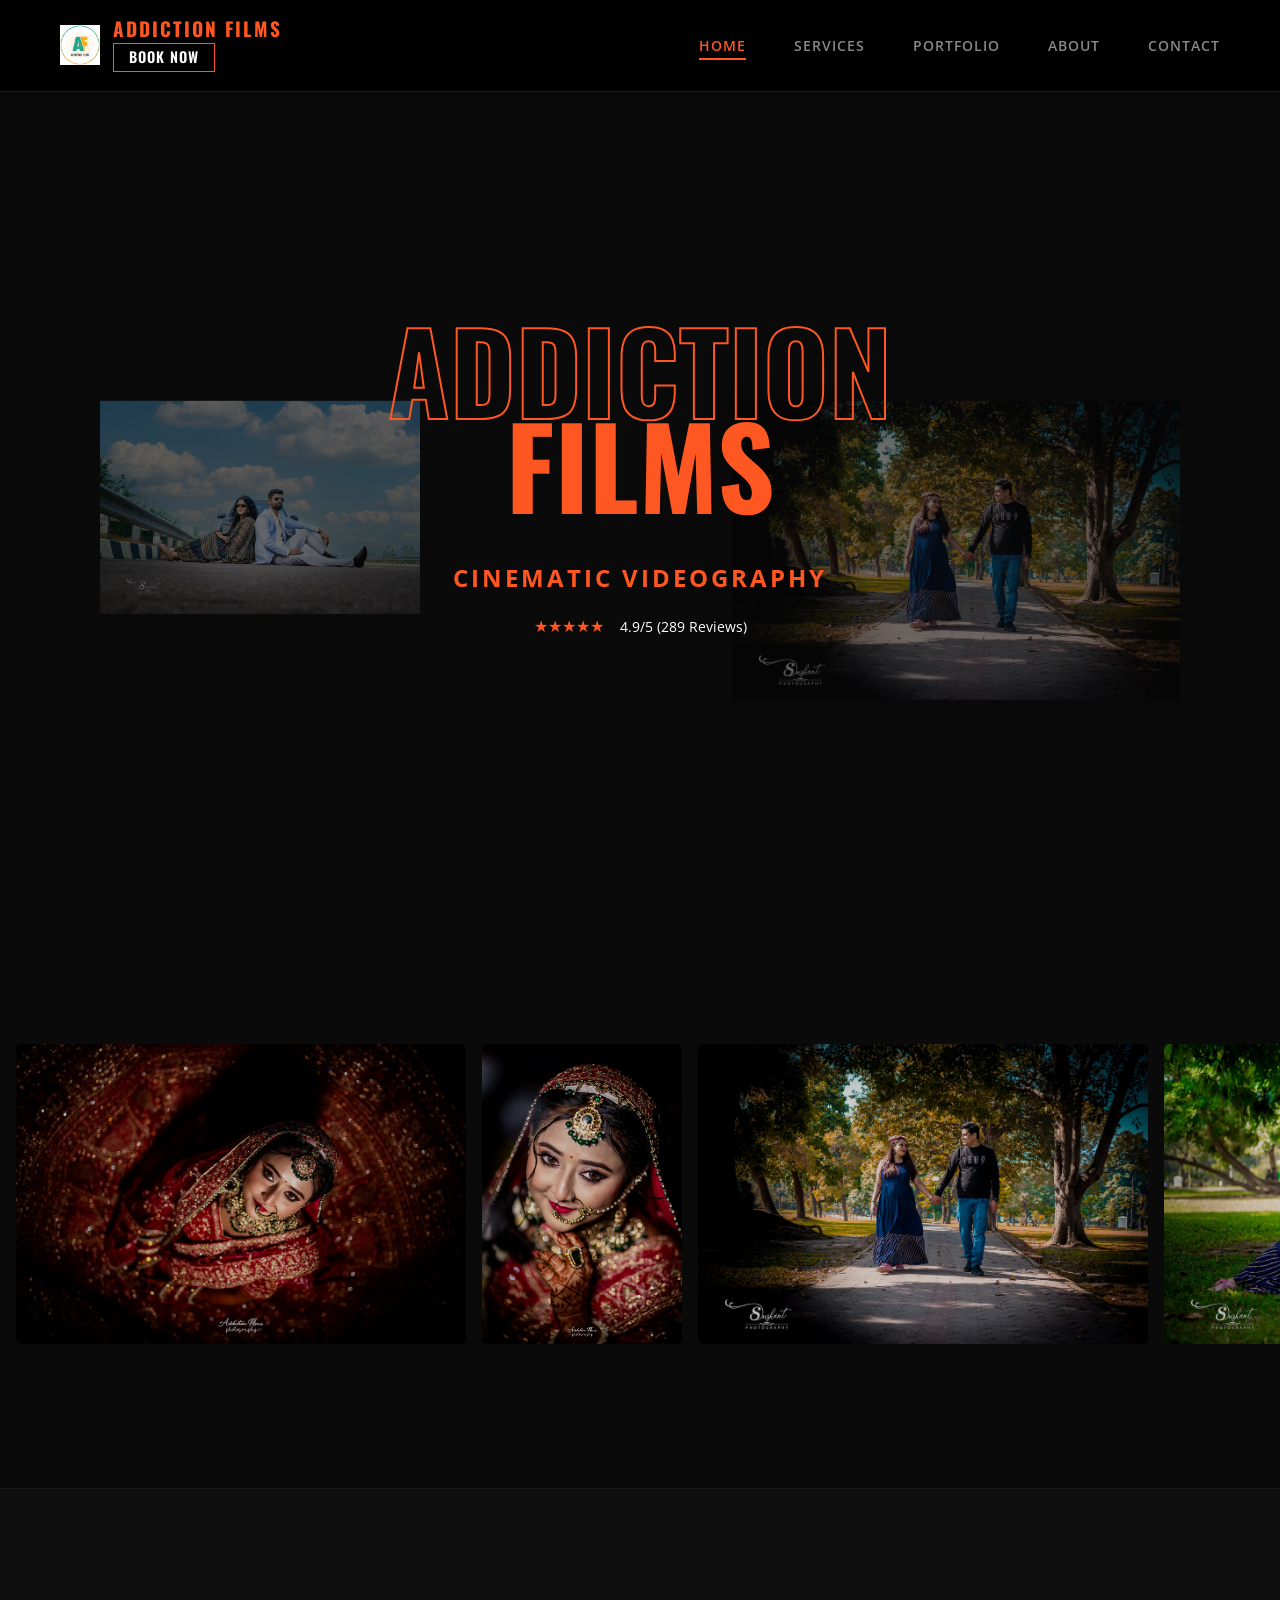
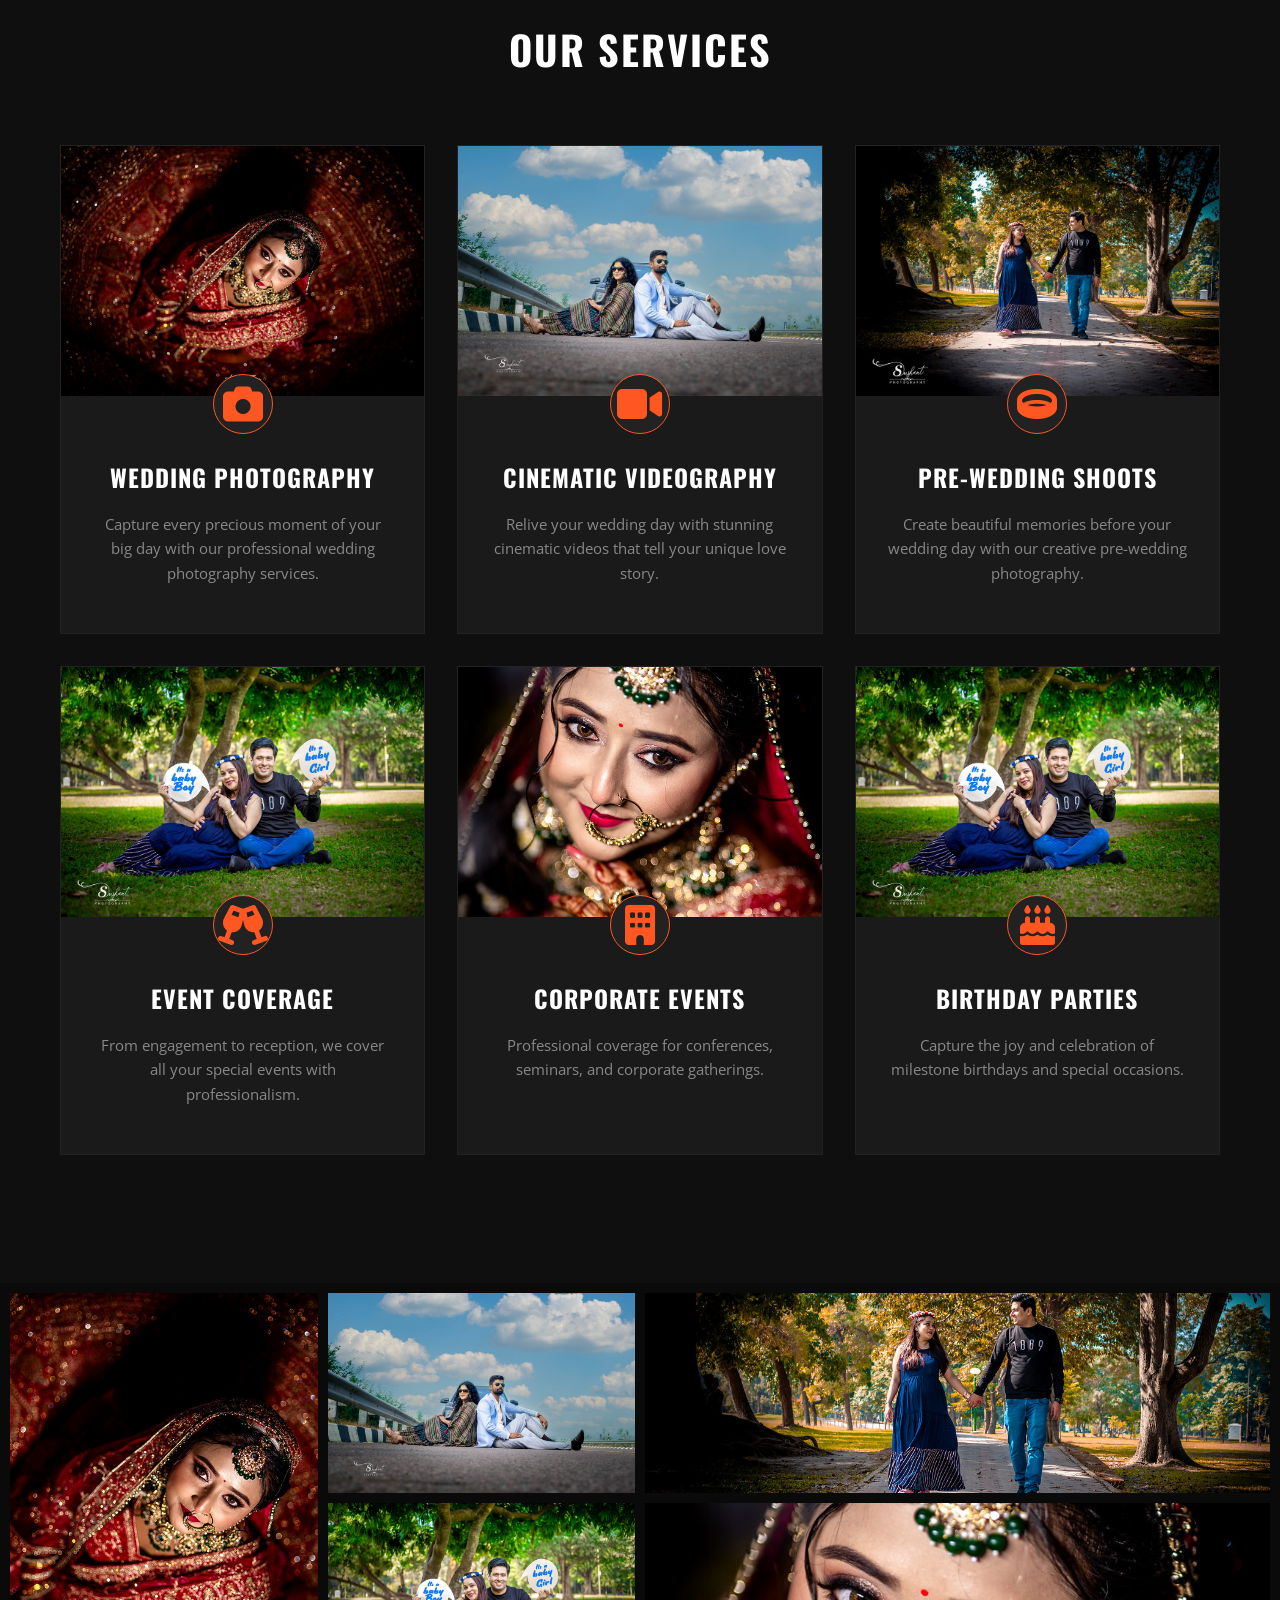
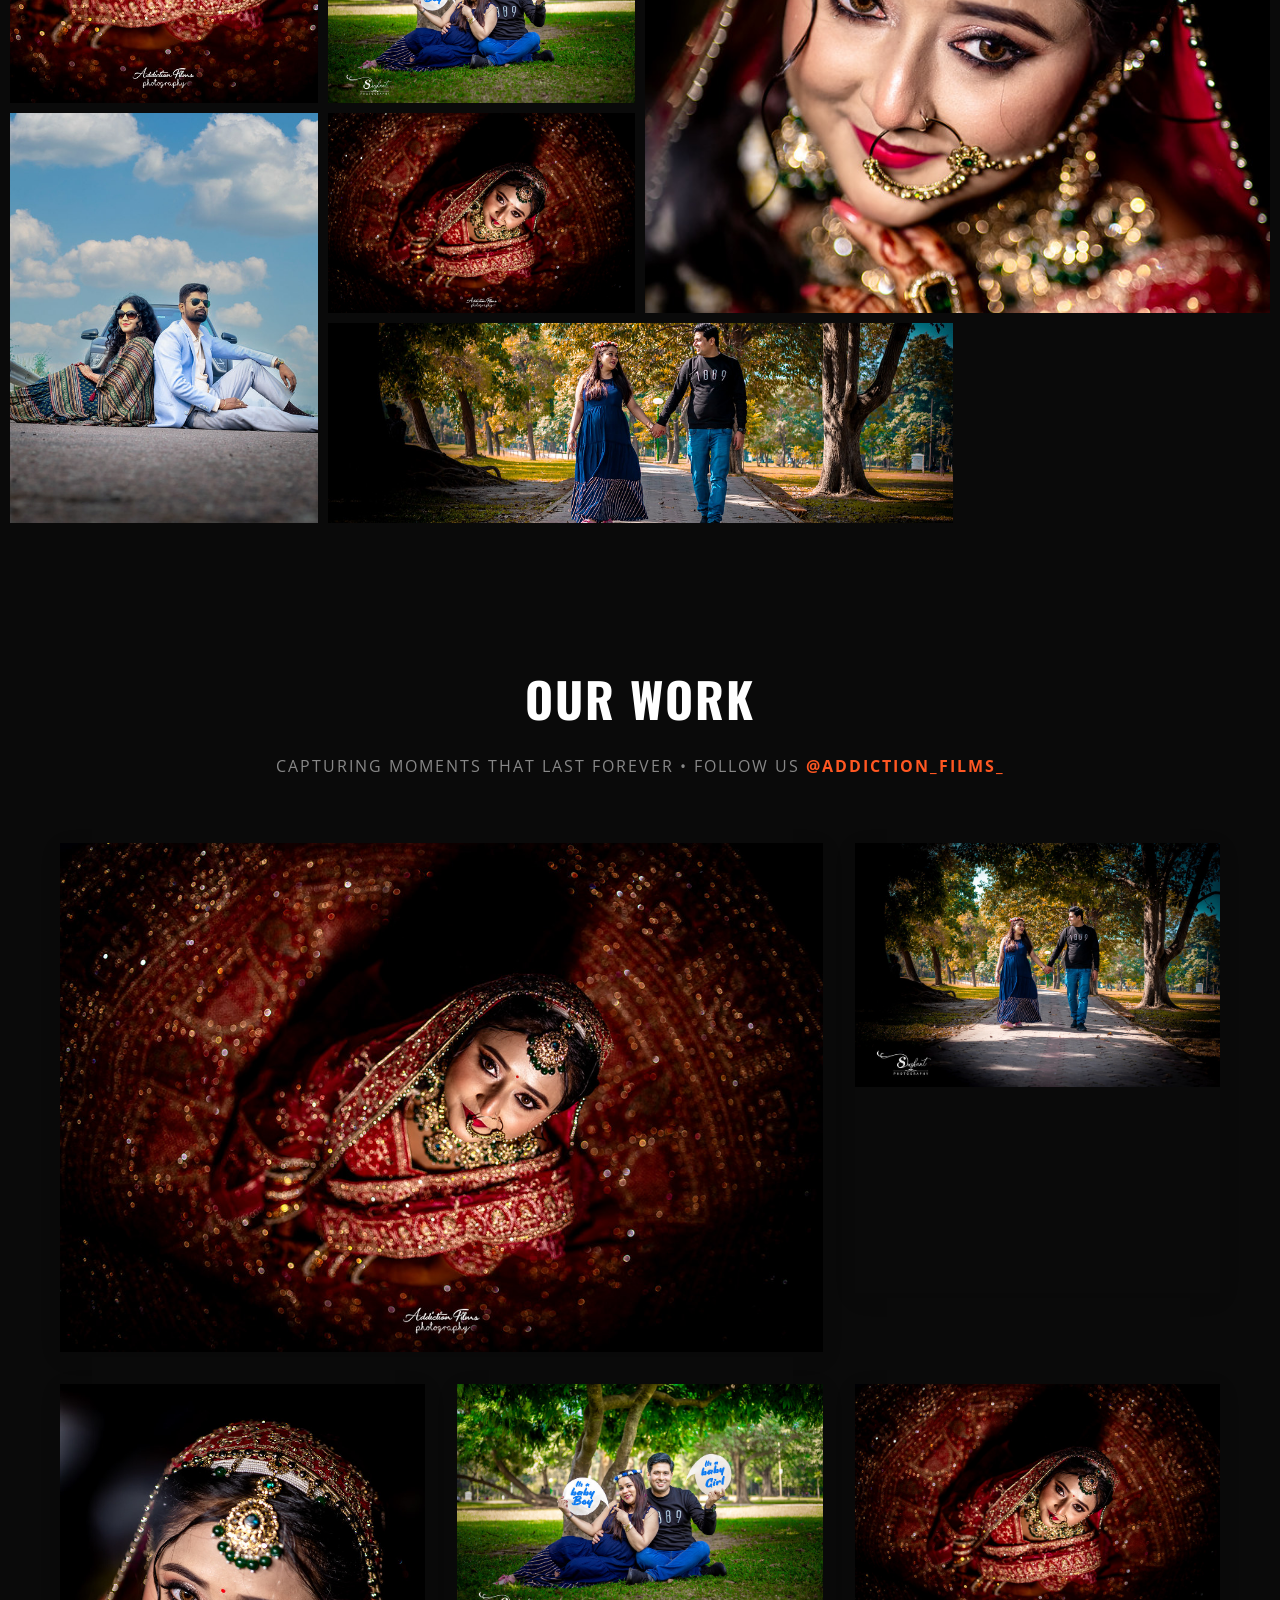
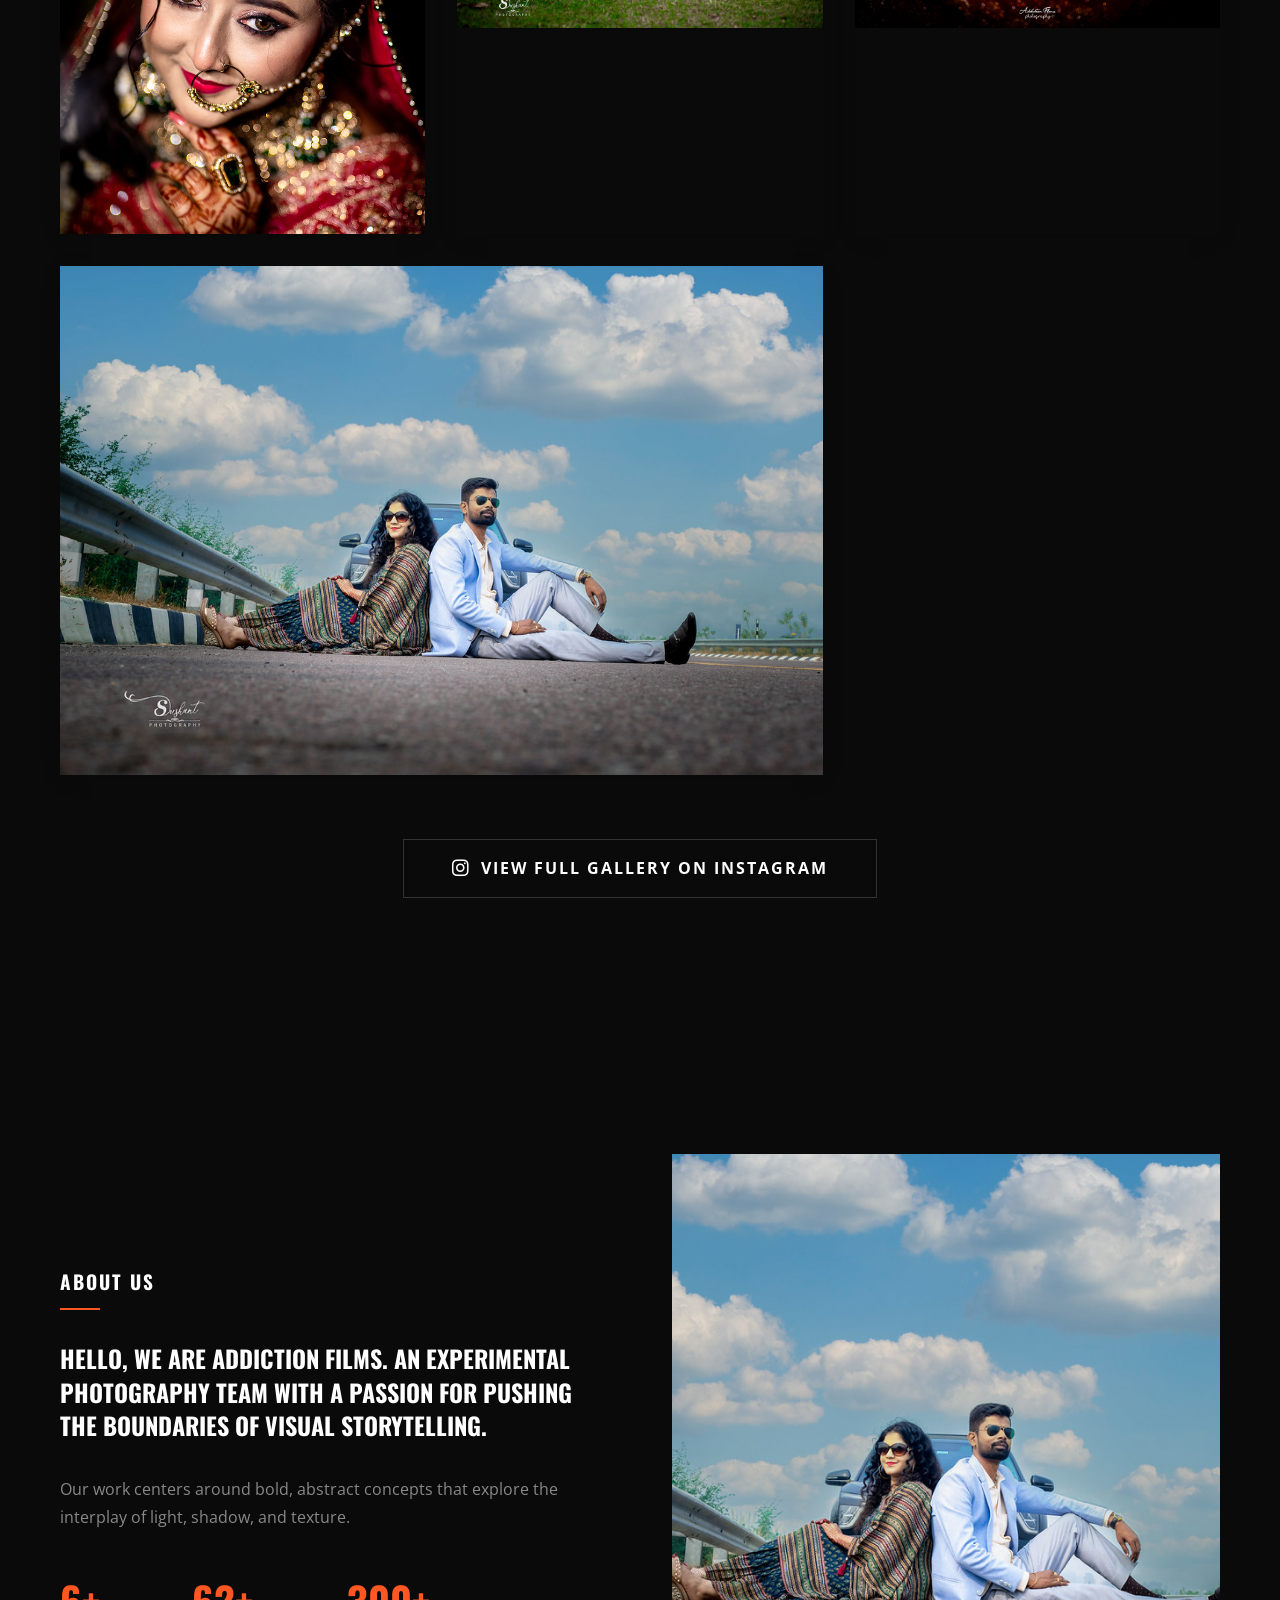
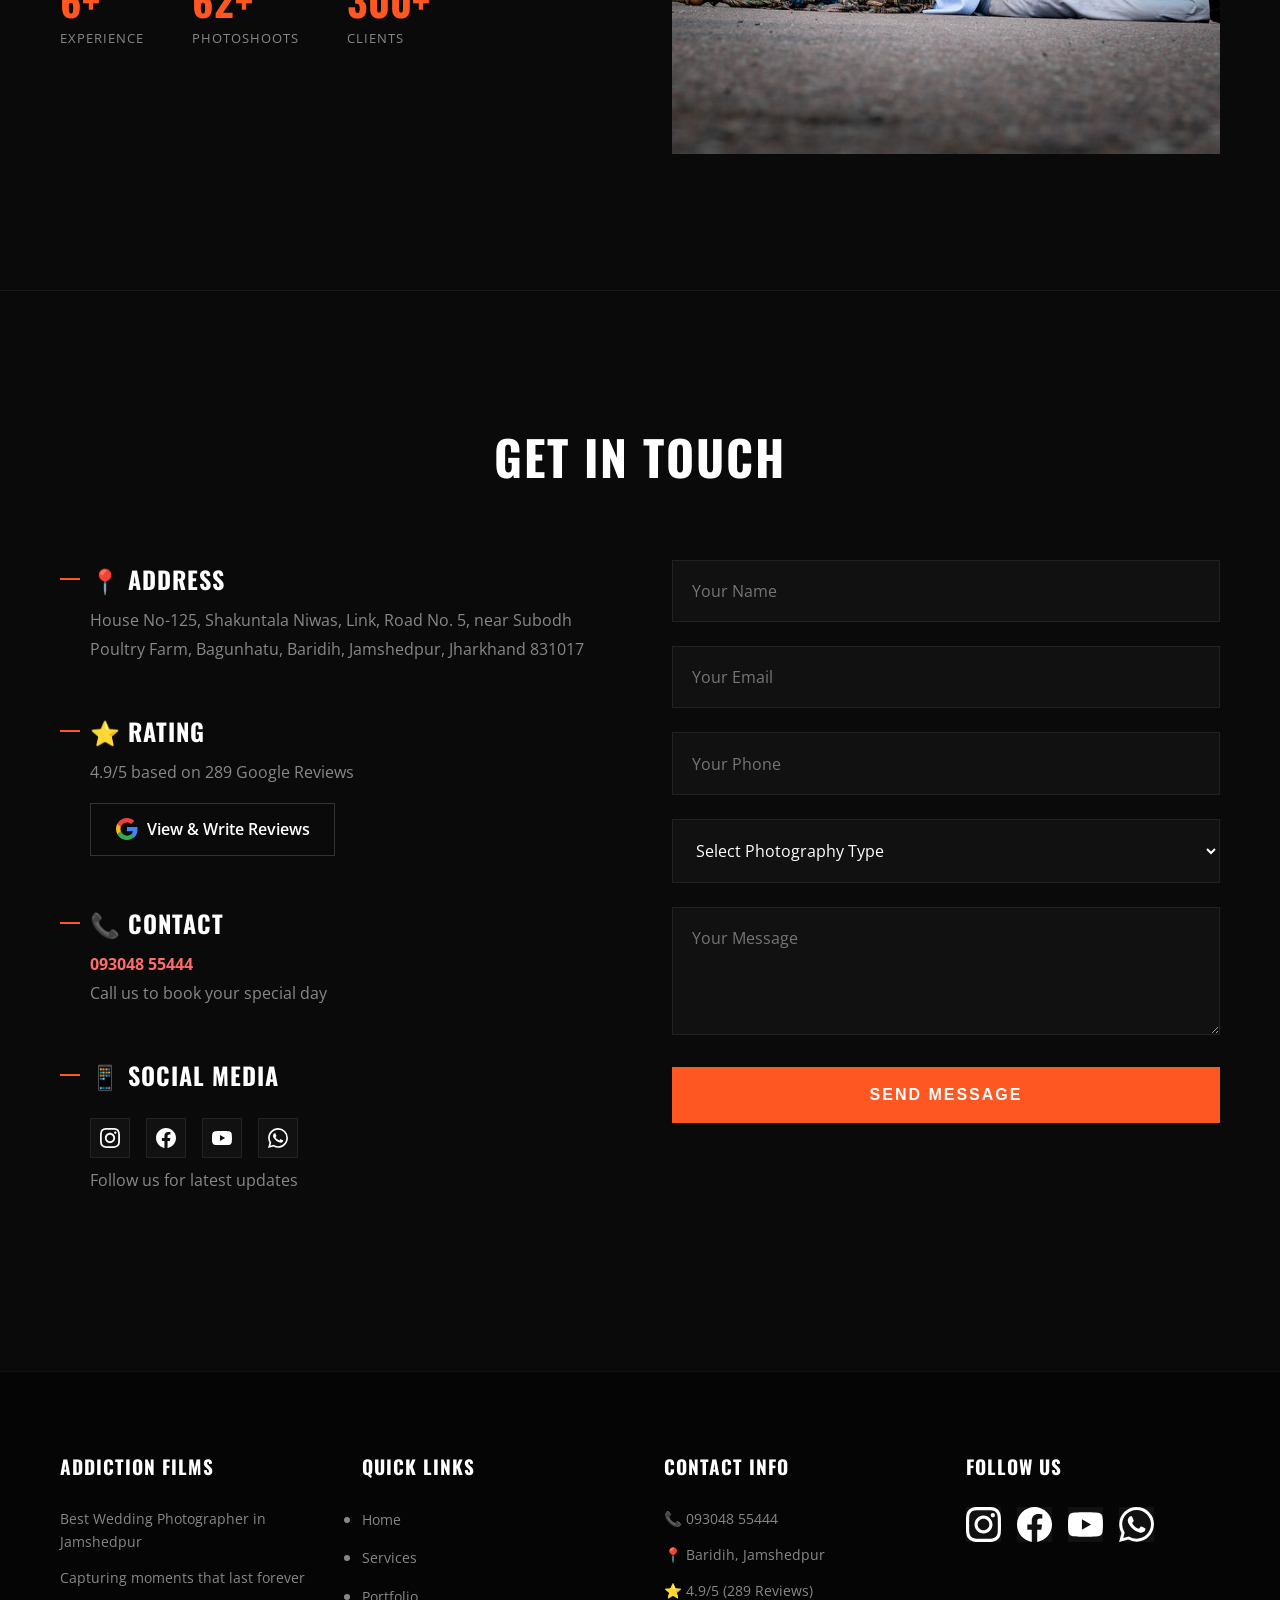
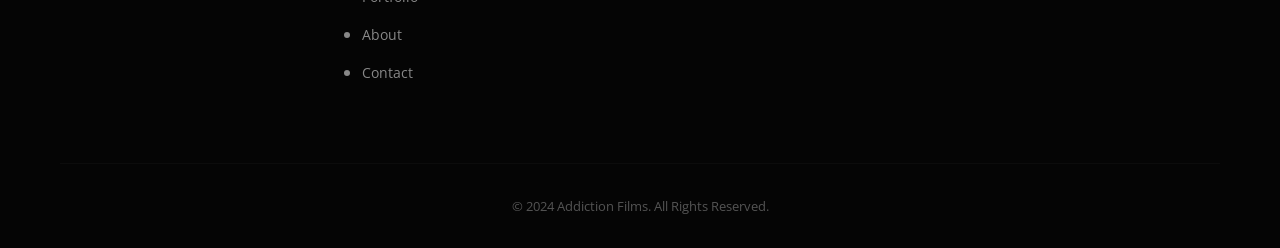
==== index.html @ 5e114745 "Implement gallery lightbox feature" ====
<!DOCTYPE html>
<html lang="en">

<head>
    <meta charset="UTF-8">
    <!-- Viewport settings for responsive design on mobile devices -->
    <meta name="viewport" content="width=device-width, initial-scale=1.0">
    <!-- Title of the webpage shown in the browser tab -->
    <title>Addiction Films - Best Wedding Photographer in Jamshedpur</title>
    <!-- Favicon (logo) for the browser tab -->
    <link rel="icon" type="image/jpeg" href="images/logo 2.jpg">
    <!-- Preconnect to Google Fonts for faster loading -->
    <link rel="preconnect" href="https://fonts.googleapis.com">
    <link rel="preconnect" href="https://fonts.gstatic.com" crossorigin>
    <!-- Importing Oswald and Open Sans fonts from Google Fonts -->
    <link
        href="https://fonts.googleapis.com/css2?family=Oswald:wght@300;400;500;600;700&family=Open+Sans:wght@300;400;600;700&display=swap"
        rel="stylesheet">
    <!-- Importing Font Awesome for icons -->
    <link rel="stylesheet" href="https://cdnjs.cloudflare.com/ajax/libs/font-awesome/6.4.0/css/all.min.css">
    <!-- Linking the external CSS file for styling -->
    <link rel="stylesheet" href="style.css">
</head>

<body>
    <!-- Cursor glow effect div -->
    <div class="cursor-glow"></div>

    <!-- Navigation Bar -->
    <nav class="navbar">
        <div class="container">
            <!-- Logo Section -->
            <div class="logo">
                <img src="images/logo 2.jpg" alt="Addiction Films Logo" class="logo-icon">
                <div class="logo-text">
                    Addiction Films
                    <!-- Book Now button in the logo area -->
                    <a href="#contact" class="nav-book-btn">Book Now</a>
                </div>
            </div>

            <!-- Navigation Links -->
            <ul class="nav-links">
                <li><a href="#home">Home</a></li>
                <li><a href="#services">Services</a></li>
                <li><a href="#portfolio">Portfolio</a></li>
                <li><a href="#about">About</a></li>
                <li><a href="#contact">Contact</a></li>
            </ul>

            <!-- Hamburger Menu Icon for Mobile -->
            <div class="hamburger">
                <span></span>
                <span></span>
                <span></span>
            </div>
        </div>
    </nav>

    <!-- Hero Section (Home) -->
    <section id="home" class="hero">
        <div class="container hero-container">
            <!-- Large floating text for visual impact -->
            <div class="hero-text-large">
                <span class="outline-text">ADDICTION</span>
                <span class="solid-text">FILMS</span>
            </div>

            <!-- Collage of images in the background -->
            <div class="hero-collage">
                <div class="hero-img-main">
                    <img src="images/flickr-1.jpg" alt="Wedding Moments" class="slide active">
                    <img src="images/flickr-3.jpg" alt="Capture Emotion" class="slide">
                    <img src="images/flickr-5.jpg" alt="Gallery Image" class="slide">
                    <img src="images/flickr-4.jpg" alt="Cinematic Shot" class="slide">
                </div>
                <div class="hero-img-accent">
                    <img src="images/flickr-2.jpg" alt="Capture Emotion" class="slide active slide-small">
                    <img src="images/flickr-5.jpg" alt="Gallery Image" class="slide slide-tall">
                    <img src="images/flickr-3.jpg" alt="Pre Wedding" class="slide">
                    <img src="images/flickr-1.jpg" alt="Service Shot" class="slide">
                </div>
            </div>

            <!-- Bottom text and rating -->
            <div class="hero-bottom-text">
                <p id="heroTagline">Wedding Photography</p>
                <div class="rating">
                    <span class="stars">★★★★★</span>
                    <a href="https://www.google.com/maps/search/?api=1&query=Addiction+Films+Jamshedpur" target="_blank"
                        class="review-text">4.9/5 (289 Reviews)</a>
                </div>
            </div>
        </div>
    </section>


    <!-- Photo Reel Section (Scrolling Images) -->
    <section class="photo-reel">
        <div class="reel-container">
            <div class="reel-track">
                <!-- Duplicate images for seamless infinite scrolling animation -->
                <a href="#portfolio"><img src="images/flickr-1.jpg" alt="Gallery 1" class="reel-img"></a>
                <a href="#portfolio"><img src="images/flickr-2.jpg" alt="Gallery 2" class="reel-img"></a>
                <a href="#portfolio"><img src="images/flickr-3.jpg" alt="Gallery 3" class="reel-img"></a>
                <a href="#portfolio"><img src="images/flickr-4.jpg" alt="Gallery 4" class="reel-img"></a>
                <a href="#portfolio"><img src="images/flickr-5.jpg" alt="Gallery 5" class="reel-img"></a>
                <a href="#portfolio"><img src="images/flickr-1.jpg" alt="Service 1" class="reel-img"></a>
                <a href="#portfolio"><img src="images/flickr-2.jpg" alt="Service 2" class="reel-img"></a>
                <a href="#portfolio"><img src="images/flickr-3.jpg" alt="Service 3" class="reel-img"></a>


                <!-- Duplicate set for continuity -->
                <a href="#portfolio"><img src="images/flickr-1.jpg" alt="Gallery 1" class="reel-img"></a>
                <a href="#portfolio"><img src="images/flickr-2.jpg" alt="Gallery 2" class="reel-img"></a>
                <a href="#portfolio"><img src="images/flickr-3.jpg" alt="Gallery 3" class="reel-img"></a>
                <a href="#portfolio"><img src="images/flickr-4.jpg" alt="Gallery 4" class="reel-img"></a>
                <a href="#portfolio"><img src="images/flickr-5.jpg" alt="Gallery 5" class="reel-img"></a>
                <a href="#portfolio"><img src="images/flickr-1.jpg" alt="Service 1" class="reel-img"></a>
                <a href="#portfolio"><img src="images/flickr-2.jpg" alt="Service 2" class="reel-img"></a>
                <a href="#portfolio"><img src="images/flickr-3.jpg" alt="Service 3" class="reel-img"></a>

            </div>
        </div>
    </section>

    <!-- Services Section -->
    <section id="services" class="services">
        <div class="container">
            <h2>Our Services</h2>
            <div class="service-grid">
                <div class="service-card">
                    <img src="images/flickr-1.jpg" alt="Wedding Photography" class="service-img">
                    <div class="icon"><i class="fa-solid fa-camera"></i></div>
                    <h3>Wedding Photography</h3>
                    <p>Capture every precious moment of your big day with our professional wedding photography services.
                    </p>
                </div>
                <div class="service-card">
                    <img src="images/flickr-5.jpg" alt="Cinematic Videography" class="service-img">
                    <div class="icon"><i class="fa-solid fa-video"></i></div>
                    <h3>Cinematic Videography</h3>
                    <p>Relive your wedding day with stunning cinematic videos that tell your unique love story.</p>
                </div>
                <div class="service-card">
                    <img src="images/flickr-3.jpg" alt="Pre-Wedding Shoots" class="service-img">
                    <div class="icon"><i class="fa-solid fa-ring"></i></div>
                    <h3>Pre-Wedding Shoots</h3>
                    <p>Create beautiful memories before your wedding day with our creative pre-wedding photography.</p>
                </div>
                <div class="service-card">
                    <img src="images/flickr-4.jpg" alt="Event Coverage" class="service-img">
                    <div class="icon"><i class="fa-solid fa-champagne-glasses"></i></div>
                    <h3>Event Coverage</h3>
                    <p>From engagement to reception, we cover all your special events with professionalism.</p>
                </div>
                <div class="service-card">
                    <img src="images/flickr-2.jpg" alt="Corporate Events" class="service-img">
                    <div class="icon"><i class="fa-solid fa-building"></i></div>
                    <h3>Corporate Events</h3>
                    <p>Professional coverage for conferences, seminars, and corporate gatherings.</p>
                </div>
                <div class="service-card">
                    <img src="images/flickr-4.jpg" alt="Birthday Parties" class="service-img">
                    <div class="icon"><i class="fa-solid fa-cake-candles"></i></div>
                    <h3>Birthday Parties</h3>
                    <p>Capture the joy and celebration of milestone birthdays and special occasions.</p>
                </div>
            </div>
        </div>
    </section>

    <!-- Gallery Grid Section -->
    <section class="gallery">
        <div class="gallery-grid">
            <!-- Individual gallery items with varying sizes -->
            <div class="gallery-item tall">
                <img src="images/flickr-1.jpg" alt="Gallery Image 1" class="gallery-img">
            </div>
            <div class="gallery-item">
                <img src="images/flickr-5.jpg" alt="Gallery Image 2" class="gallery-img">
            </div>
            <div class="gallery-item wide">
                <img src="images/flickr-3.jpg" alt="Gallery Image 3" class="gallery-img">
            </div>
            <div class="gallery-item">
                <img src="images/flickr-4.jpg" alt="Gallery Image 4" class="gallery-img">
            </div>
            <div class="gallery-item big">
                <img src="images/flickr-2.jpg" alt="Gallery Image 5" class="gallery-img">
            </div>
            <div class="gallery-item tall">
                <img src="images/flickr-5.jpg" alt="Gallery Image 6" class="gallery-img">
            </div>
            <div class="gallery-item">
                <img src="images/flickr-1.jpg" alt="Gallery Image 7" class="gallery-img">
            </div>
            <div class="gallery-item wide">
                <img src="images/flickr-3.jpg" alt="Gallery Image 8" class="gallery-img">
            </div>
        </div>
    </section>

    <!-- Portfolio Section -->
    <section id="portfolio" class="portfolio">
        <div class="container">
            <h2>Our Work</h2>
            <p class="portfolio-subtitle">Capturing moments that last forever • Follow us <a
                    href="https://www.instagram.com/addiction_films_/" target="_blank"
                    class="insta-link">@addiction_films_</a></p>

            <div class="portfolio-grid" id="portfolioGrid">
                <div class="portfolio-item large">
                    <img src="images/flickr-1.jpg" alt="Wedding Ceremony" class="portfolio-img">
                    <div class="portfolio-overlay">
                        <div class="overlay-content">
                            <span class="category">Wedding</span>
                            <h3>Ceremony Moments</h3>
                            <p>Sacred rituals beautifully captured</p>
                        </div>
                    </div>
                </div>
                <div class="portfolio-item">
                    <img src="images/flickr-3.jpg" alt="Pre-Wedding" class="portfolio-img">
                    <div class="portfolio-overlay">
                        <div class="overlay-content">
                            <span class="category">Pre-Wedding</span>
                            <h3>Love Stories</h3>
                            <p>Your journey begins here</p>
                        </div>
                    </div>
                </div>
                <div class="portfolio-item">
                    <img src="images/flickr-2.jpg" alt="Reception" class="portfolio-img">
                    <div class="portfolio-overlay">
                        <div class="overlay-content">
                            <span class="category">Reception</span>
                            <h3>Grand Celebrations</h3>
                            <p>Joy and laughter captured</p>
                        </div>
                    </div>
                </div>
                <div class="portfolio-item">
                    <img src="images/flickr-4.jpg" alt="Candid Moments" class="portfolio-img">
                    <div class="portfolio-overlay">
                        <div class="overlay-content">
                            <span class="category">Candid</span>
                            <h3>Genuine Emotions</h3>
                            <p>Unscripted beautiful moments</p>
                        </div>
                    </div>
                </div>
                <div class="portfolio-item">
                    <img src="images/flickr-1.jpg" alt="Traditional Rituals" class="portfolio-img">
                    <div class="portfolio-overlay">
                        <div class="overlay-content">
                            <span class="category">Traditional</span>
                            <h3>Cultural Rituals</h3>
                            <p>Heritage and traditions</p>
                        </div>
                    </div>
                </div>
                <div class="portfolio-item large">
                    <img src="images/flickr-5.jpg" alt="Couple Portraits" class="portfolio-img">
                    <div class="portfolio-overlay">
                        <div class="overlay-content">
                            <span class="category">Portraits</span>
                            <h3>Couple Portraits</h3>
                            <p>Timeless memories together</p>
                        </div>
                    </div>
                </div>
            </div>

            <div class="view-more">
                <a href="https://www.instagram.com/addiction_films_/" target="_blank" class="view-more-btn">
                    <i class="fa-brands fa-instagram"></i> View Full Gallery on Instagram
                </a>
            </div>
        </div>
    </section>

    <!-- About Section -->
    <section id="about" class="about">
        <div class="container">
            <div class="about-content">
                <div class="about-text">
                    <h2 class="section-title">ABOUT US</h2>
                    <p class="about-description">HELLO, WE ARE ADDICTION FILMS. AN EXPERIMENTAL PHOTOGRAPHY TEAM WITH A
                        PASSION FOR PUSHING THE BOUNDARIES OF VISUAL STORYTELLING.</p>
                    <p class="about-sub">Our work centers around bold, abstract concepts that explore the interplay of
                        light, shadow, and texture.</p>

                    <div class="stats-grid-inline">
                        <div class="stat-item-inline">
                            <span class="stat-num">6+</span>
                            <span class="stat-lbl">EXPERIENCE</span>
                        </div>
                        <div class="stat-item-inline">
                            <span class="stat-num">62+</span>
                            <span class="stat-lbl">PHOTOSHOOTS</span>
                        </div>
                        <div class="stat-item-inline">
                            <span class="stat-num">300+</span>
                            <span class="stat-lbl">CLIENTS</span>
                        </div>
                    </div>
                </div>
                <div class="about-image">
                    <img src="images/flickr-5.jpg" alt="About Addiction Films">
                </div>
            </div>
        </div>
    </section>

    <!-- Contact Section -->
    <section id="contact" class="contact">
        <div class="container">
            <h2>Get In Touch</h2>
            <div class="contact-content">
                <div class="contact-info">
                    <div class="info-item">
                        <h3>📍 Address</h3>
                        <p>House No-125, Shakuntala Niwas, Link, Road No. 5, near Subodh Poultry Farm, Bagunhatu,
                            Baridih, Jamshedpur, Jharkhand 831017</p>
                    </div>
                    <div class="info-item">
                        <h3>⭐ Rating</h3>
                        <p>4.9/5 based on 289 Google Reviews</p>
                        <a href="https://www.google.com/search?gs_ssp=eJwFwU0OQDAQBtDYSlzAysbaZyZIewS3aKctFb9F4vjey4tmatpWcE1pToxM1_hYhc4zFMkAYqM0PmvZUmchAhBRP5bGuShPPPYqxHW7q8Vs9-zd-aYfxDMZKw&q=addiction+films+jamshedpur&oq=&gs_lcrp=[base64]&sourceid=chrome&ie=UTF-8#lrd=0x39f5e3092c7023a9:0xbb3b25b0cc002226,1,,,,"
                            target="_blank" class="google-review-btn">
                            <svg viewBox="0 0 24 24" fill="currentColor" width="24" height="24">
                                <path
                                    d="M22.56 12.25c0-.78-.07-1.53-.2-2.25H12v4.26h5.92c-.26 1.37-1.04 2.53-2.21 3.31v2.77h3.57c2.08-1.92 3.28-4.74 3.28-8.09z"
                                    fill="#4285F4" />
                                <path
                                    d="M12 23c2.97 0 5.46-.98 7.28-2.66l-3.57-2.77c-.98.66-2.23 1.06-3.71 1.06-2.86 0-5.29-1.93-6.16-4.53H2.18v2.84C3.99 20.53 7.7 23 12 23z"
                                    fill="#34A853" />
                                <path
                                    d="M5.84 14.09c-.22-.66-.35-1.36-.35-2.09s.13-1.43.35-2.09V7.07H2.18C1.43 8.55 1 10.22 1 12s.43 3.45 1.18 4.93l2.85-2.22.81-.62z"
                                    fill="#FBBC05" />
                                <path
                                    d="M12 5.38c1.62 0 3.06.56 4.21 1.64l3.15-3.15C17.45 2.09 14.97 1 12 1 7.7 1 3.99 3.47 2.18 7.07l3.66 2.84c.87-2.6 3.3-4.53 6.16-4.53z"
                                    fill="#EA4335" />
                            </svg>
                            View & Write Reviews
                        </a>
                    </div>
                    <div class="info-item">
                        <h3>📞 Contact</h3>
                        <p><a href="tel:09304855444"
                                style="color: #ff6b6b; text-decoration: none; font-weight: bold;">093048 55444</a></p>
                        <p>Call us to book your special day</p>
                    </div>
                    <div class="info-item">
                        <h3>📱 Social Media</h3>
                        <div class="contact-social-icons">
                            <a href="https://www.instagram.com/addiction_films_/" target="_blank"
                                class="contact-social-icon instagram" title="Instagram">
                                <svg viewBox="0 0 24 24" fill="currentColor">
                                    <path
                                        d="M12 2.163c3.204 0 3.584.012 4.85.07 3.252.148 4.771 1.691 4.919 4.919.058 1.265.069 1.645.069 4.849 0 3.205-.012 3.584-.069 4.849-.149 3.225-1.664 4.771-4.919 4.919-1.266.058-1.644.07-4.85.07-3.204 0-3.584-.012-4.849-.07-3.26-.149-4.771-1.699-4.919-4.92-.058-1.265-.07-1.644-.07-4.849 0-3.204.013-3.583.07-4.849.149-3.227 1.664-4.771 4.919-4.919 1.266-.057 1.645-.069 4.849-.069zm0-2.163c-3.259 0-3.667.014-4.947.072-4.358.2-6.78 2.618-6.98 6.98-.059 1.281-.073 1.689-.073 4.948 0 3.259.014 3.668.072 4.948.2 4.358 2.618 6.78 6.98 6.98 1.281.058 1.689.072 4.948.072 3.259 0 3.668-.014 4.948-.072 4.354-.2 6.782-2.618 6.979-6.98.059-1.28.073-1.689.073-4.948 0-3.259-.014-3.667-.072-4.947-.196-4.354-2.617-6.78-6.979-6.98-1.281-.059-1.69-.073-4.949-.073zm0 5.838c-3.403 0-6.162 2.759-6.162 6.162s2.759 6.163 6.162 6.163 6.162-2.759 6.162-6.163c0-3.403-2.759-6.162-6.162-6.162zm0 10.162c-2.209 0-4-1.79-4-4 0-2.209 1.791-4 4-4s4 1.791 4 4c0 2.21-1.791 4-4 4zm6.406-11.845c-.796 0-1.441.645-1.441 1.44s.645 1.44 1.441 1.44c.795 0 1.439-.645 1.439-1.44s-.644-1.44-1.439-1.44z" />
                                </svg>
                            </a>
                            <a href="https://www.facebook.com/3dsusantsingh/" target="_blank"
                                class="contact-social-icon facebook" title="Facebook">
                                <svg viewBox="0 0 24 24" fill="currentColor">
                                    <path
                                        d="M24 12.073c0-6.627-5.373-12-12-12s-12 5.373-12 12c0 5.99 4.388 10.954 10.125 11.854v-8.385H7.078v-3.47h3.047V9.43c0-3.007 1.792-4.669 4.533-4.669 1.312 0 2.686.235 2.686.235v2.953H15.83c-1.491 0-1.956.925-1.956 1.874v2.25h3.328l-.532 3.47h-2.796v8.385C19.612 23.027 24 18.062 24 12.073z" />
                                </svg>
                            </a>
                            <a href="https://www.youtube.com/@Addictionfilmsjsr/featured" target="_blank"
                                class="contact-social-icon youtube" title="YouTube">
                                <svg viewBox="0 0 24 24" fill="currentColor">
                                    <path
                                        d="M23.498 6.186a3.016 3.016 0 0 0-2.122-2.136C19.505 3.545 12 3.545 12 3.545s-7.505 0-9.377.505A3.017 3.017 0 0 0 .502 6.186C0 8.07 0 12 0 12s0 3.93.502 5.814a3.016 3.016 0 0 0 2.122 2.136c1.871.505 9.376.505 9.376.505s7.505 0 9.377-.505a3.015 3.015 0 0 0 2.122-2.136C24 15.93 24 12 24 12s0-3.93-.502-5.814zM9.545 15.568V8.432L15.818 12l-6.273 3.568z" />
                                </svg>
                            </a>
                            <a href="https://wa.me/919304855444" target="_blank" class="contact-social-icon whatsapp"
                                title="WhatsApp">
                                <svg viewBox="0 0 24 24" fill="currentColor">
                                    <path
                                        d="M17.472 14.382c-.297-.149-1.758-.867-2.03-.967-.273-.099-.471-.148-.67.15-.197.297-.767.966-.94 1.164-.173.199-.347.223-.644.075-.297-.15-1.255-.463-2.39-1.475-.883-.788-1.48-1.761-1.653-2.059-.173-.297-.018-.458.13-.606.134-.133.298-.347.446-.52.149-.174.198-.298.298-.497.099-.198.05-.371-.025-.52-.075-.149-.669-1.612-.916-2.207-.242-.579-.487-.5-.669-.51-.173-.008-.371-.01-.57-.01-.198 0-.52.074-.792.372-.272.297-1.04 1.016-1.04 2.479 0 1.462 1.065 2.875 1.213 3.074.149.198 2.096 3.2 5.077 4.487.709.306 1.262.489 1.694.625.712.227 1.36.195 1.871.118.571-.085 1.758-.719 2.006-1.413.248-.694.248-1.289.173-1.413-.074-.124-.272-.198-.57-.347m-5.421 7.403h-.004a9.87 9.87 0 01-5.031-1.378l-.361-.214-3.741.982.998-3.648-.235-.374a9.86 9.86 0 01-1.51-5.26c.001-5.45 4.436-9.884 9.888-9.884 2.64 0 5.122 1.03 6.988 2.898a9.825 9.825 0 012.893 6.994c-.003 5.45-4.437 9.884-9.885 9.884m8.413-18.297A11.815 11.815 0 0012.05 0C5.495 0 .16 5.335.157 11.892c0 2.096.547 4.142 1.588 5.945L.057 24l6.305-1.654a11.882 11.882 0 005.683 1.448h.005c6.554 0 11.89-5.335 11.893-11.893a11.821 11.821 0 00-3.48-8.413Z" />
                                </svg>
                            </a>
                        </div>
                        <p style="margin-top: 0.5rem;">Follow us for latest updates</p>
                    </div>
                </div>
                <div class="contact-form">
                    <form id="bookingForm">
                        <input type="text" placeholder="Your Name" required>
                        <input type="email" placeholder="Your Email" required>
                        <input type="tel" placeholder="Your Phone" required>
                        <select required>
                            <option value="" disabled selected>Select Photography Type</option>
                            <option value="Wedding Photography">Wedding Photography</option>
                            <option value="Cinematic Videography">Cinematic Videography</option>
                            <option value="Pre-Wedding Shoots">Pre-Wedding Shoots</option>
                            <option value="Event Coverage">Event Coverage</option>
                            <option value="Corporate Events">Corporate Events</option>
                            <option value="Birthday Parties">Birthday Parties</option>
                            <option value="Other">Other</option>
                        </select>
                        <textarea placeholder="Your Message" rows="4" required></textarea>
                        <button type="submit" class="submit-btn">Send Message</button>
                    </form>
                </div>
            </div>
        </div>
    </section>

    <!-- Footer Section -->
    <footer>
        <div class="container">
            <div class="footer-content">
                <div class="footer-section">
                    <h3>Addiction Films</h3>
                    <p>Best Wedding Photographer in Jamshedpur</p>
                    <p>Capturing moments that last forever</p>
                </div>
                <div class="footer-section">
                    <h3>Quick Links</h3>
                    <ul class="footer-links">
                        <li><a href="#home">Home</a></li>
                        <li><a href="#services">Services</a></li>
                        <li><a href="#portfolio">Portfolio</a></li>
                        <li><a href="#about">About</a></li>
                        <li><a href="#contact">Contact</a></li>
                    </ul>
                </div>
                <div class="footer-section">
                    <h3>Contact Info</h3>
                    <p><a href="tel:09304855444" class="footer-link">📞 093048 55444</a></p>
                    <p>📍 Baridih, Jamshedpur</p>
                    <p>⭐ 4.9/5 (289 Reviews)</p>
                </div>
                <div class="footer-section">
                    <h3>Follow Us</h3>
                    <div class="social-icons">
                        <a href="https://www.instagram.com/addiction_films_/" target="_blank"
                            class="social-icon instagram" title="Instagram">
                            <svg viewBox="0 0 24 24" fill="currentColor">
                                <path
                                    d="M12 2.163c3.204 0 3.584.012 4.85.07 3.252.148 4.771 1.691 4.919 4.919.058 1.265.069 1.645.069 4.849 0 3.205-.012 3.584-.069 4.849-.149 3.225-1.664 4.771-4.919 4.919-1.266.058-1.644.07-4.85.07-3.204 0-3.584-.012-4.849-.07-3.26-.149-4.771-1.699-4.919-4.92-.058-1.265-.07-1.644-.07-4.849 0-3.204.013-3.583.07-4.849.149-3.227 1.664-4.771 4.919-4.919 1.266-.057 1.645-.069 4.849-.069zm0-2.163c-3.259 0-3.667.014-4.947.072-4.358.2-6.78 2.618-6.98 6.98-.059 1.281-.073 1.689-.073 4.948 0 3.259.014 3.668.072 4.948.2 4.358 2.618 6.78 6.98 6.98 1.281.058 1.689.072 4.948.072 3.259 0 3.668-.014 4.948-.072 4.354-.2 6.782-2.618 6.979-6.98.059-1.28.073-1.689.073-4.948 0-3.259-.014-3.667-.072-4.947-.196-4.354-2.617-6.78-6.979-6.98-1.281-.059-1.69-.073-4.949-.073zm0 5.838c-3.403 0-6.162 2.759-6.162 6.162s2.759 6.163 6.162 6.163 6.162-2.759 6.162-6.163c0-3.403-2.759-6.162-6.162-6.162zm0 10.162c-2.209 0-4-1.79-4-4 0-2.209 1.791-4 4-4s4 1.791 4 4c0 2.21-1.791 4-4 4zm6.406-11.845c-.796 0-1.441.645-1.441 1.44s.645 1.44 1.441 1.44c.795 0 1.439-.645 1.439-1.44s-.644-1.44-1.439-1.44z" />
                            </svg>
                        </a>
                        <a href="https://www.facebook.com/3dsusantsingh/" target="_blank" class="social-icon facebook"
                            title="Facebook">
                            <svg viewBox="0 0 24 24" fill="currentColor">
                                <path
                                    d="M24 12.073c0-6.627-5.373-12-12-12s-12 5.373-12 12c0 5.99 4.388 10.954 10.125 11.854v-8.385H7.078v-3.47h3.047V9.43c0-3.007 1.792-4.669 4.533-4.669 1.312 0 2.686.235 2.686.235v2.953H15.83c-1.491 0-1.956.925-1.956 1.874v2.25h3.328l-.532 3.47h-2.796v8.385C19.612 23.027 24 18.062 24 12.073z" />
                            </svg>
                        </a>
                        <a href="https://www.youtube.com/@Addictionfilmsjsr/featured" target="_blank"
                            class="social-icon youtube" title="YouTube">
                            <svg viewBox="0 0 24 24" fill="currentColor">
                                <path
                                    d="M23.498 6.186a3.016 3.016 0 0 0-2.122-2.136C19.505 3.545 12 3.545 12 3.545s-7.505 0-9.377.505A3.017 3.017 0 0 0 .502 6.186C0 8.07 0 12 0 12s0 3.93.502 5.814a3.016 3.016 0 0 0 2.122 2.136c1.871.505 9.376.505 9.376.505s7.505 0 9.377-.505a3.015 3.015 0 0 0 2.122-2.136C24 15.93 24 12 24 12s0-3.93-.502-5.814zM9.545 15.568V8.432L15.818 12l-6.273 3.568z" />
                            </svg>
                        </a>
                        <a href="https://wa.me/919304855444" target="_blank" class="social-icon whatsapp"
                            title="WhatsApp">
                            <svg viewBox="0 0 24 24" fill="currentColor">
                                <path
                                    d="M17.472 14.382c-.297-.149-1.758-.867-2.03-.967-.273-.099-.471-.148-.67.15-.197.297-.767.966-.94 1.164-.173.199-.347.223-.644.075-.297-.15-1.255-.463-2.39-1.475-.883-.788-1.48-1.761-1.653-2.059-.173-.297-.018-.458.13-.606.134-.133.298-.347.446-.52.149-.174.198-.298.298-.497.099-.198.05-.371-.025-.52-.075-.149-.669-1.612-.916-2.207-.242-.579-.487-.5-.669-.51-.173-.008-.371-.01-.57-.01-.198 0-.52.074-.792.372-.272.297-1.04 1.016-1.04 2.479 0 1.462 1.065 2.875 1.213 3.074.149.198 2.096 3.2 5.077 4.487.709.306 1.262.489 1.694.625.712.227 1.36.195 1.871.118.571-.085 1.758-.719 2.006-1.413.248-.694.248-1.289.173-1.413-.074-.124-.272-.198-.57-.347m-5.421 7.403h-.004a9.87 9.87 0 01-5.031-1.378l-.361-.214-3.741.982.998-3.648-.235-.374a9.86 9.86 0 01-1.51-5.26c.001-5.45 4.436-9.884 9.888-9.884 2.64 0 5.122 1.03 6.988 2.898a9.825 9.825 0 012.893 6.994c-.003 5.45-4.437 9.884-9.885 9.884m8.413-18.297A11.815 11.815 0 0012.05 0C5.495 0 .16 5.335.157 11.892c0 2.096.547 4.142 1.588 5.945L.057 24l6.305-1.654a11.882 11.882 0 005.683 1.448h.005c6.554 0 11.89-5.335 11.893-11.893a11.821 11.821 0 00-3.48-8.413Z" />
                            </svg>
                        </a>
                    </div>
                </div>
            </div>
            <div class="footer-bottom">
                <p>&copy; 2024 Addiction Films. All Rights Reserved.</p>
            </div>
        </div>
    </footer>

    <!-- Lightbox Modal for Gallery -->
    <div id="galleryModal" class="modal">
        <span class="close">&times;</span>
        <img class="modal-content" id="modalImg" alt="Enlarged Gallery Image">
        <div id="caption"></div>
    </div>

    <!-- Linking the external JavaScript file -->
    <script src="script.js"></script>
</body>

</html>
---- style.css ----
/* CSS Variables for consistent theming */
:root {
    --primary-color: #ff5722;
    /* Deep Orange - Main accent color */
    --bg-color: #0a0a0a;
    /* Dark background */
    --text-color: #f0f0f0;
    /* Main text color */
    --text-muted: #888;
    /* Muted text color for secondary info */
    --white: #ffffff;
    --black: #000000;
    --font-heading: 'Oswald', sans-serif;
    /* Font for headings */
    --font-body: 'Open Sans', sans-serif;
    /* Font for body text */
}

/* Global Reset */
* {
    margin: 0;
    padding: 0;
    box-sizing: border-box;
}

/* Body Styles */
body {
    font-family: var(--font-body);
    line-height: 1.6;
    background-color: var(--bg-color);
    color: var(--text-color);
    overflow-x: hidden;
    /* prevent horizontal scroll */
}

/* Cursor Glow Effect */
.cursor-glow {
    position: fixed;
    top: 0;
    left: 0;
    width: 400px;
    height: 400px;
    background: radial-gradient(circle, rgba(255, 87, 34, 0.15) 0%, rgba(0, 0, 0, 0) 70%);
    border-radius: 50%;
    pointer-events: none;
    /* Ensure clicks pass through */
    transform: translate(-50%, -50%);
    z-index: 9999;
    mix-blend-mode: screen;
    opacity: 0;
    /* Initially hidden until JS kicks in */
    transition: opacity 0.5s ease;
}

/* Heading Styles */
h2,
h3,
h4,
h5,
h6 {
    font-family: var(--font-heading);
    text-transform: uppercase;
    letter-spacing: 1px;
    font-weight: 700;
}

/* Link Styles */
a {
    text-decoration: none;
    color: inherit;
    transition: color 0.3s ease;
}

/* Container for centered content */
.container {
    max-width: 1200px;
    margin: 0 auto;
    padding: 0 20px;
}

/* Navbar Styles */
.navbar {
    position: fixed;
    top: 0;
    width: 100%;
    background: rgba(10, 10, 10, 0.95);
    backdrop-filter: blur(10px);
    /* Frosted glass effect */
    z-index: 1000;
    padding: 0.5rem 0;
    border-bottom: 1px solid rgba(255, 255, 255, 0.1);
    transition: all 0.3s ease;
}

.navbar .container {
    display: flex;
    justify-content: space-between;
    align-items: center;
}

.logo {
    font-family: var(--font-heading);
    font-size: 1.2rem;
    font-weight: 700;
    color: var(--primary-color);
    letter-spacing: 2px;
    display: flex;
    align-items: center;
    gap: 0.8rem;
    text-transform: uppercase;
    line-height: 1;
}

.logo-text {
    display: flex;
    flex-direction: column;
    align-items: flex-start;
}

.logo span {
    color: var(--white);
}

.logo-icon {
    width: 40px;
    /* Slightly larger icon */
    height: 40px;
    object-fit: contain;
}

.nav-book-btn {
    font-size: 0.9rem;
    color: var(--white);
    text-decoration: none;
    background: transparent;
    border: 1px solid var(--primary-color);
    padding: 6px 15px;
    margin-top: 5px;
    text-transform: uppercase;
    letter-spacing: 1px;
    transition: all 0.3s;
    font-weight: 600;
}

.nav-book-btn:hover {
    background: var(--primary-color);
    color: var(--white);
}

/* Navigation Links */
.nav-links {
    display: flex;
    list-style: none;
    gap: 3rem;
}

.nav-links a {
    color: var(--text-muted);
    font-size: 0.9rem;
    font-weight: 600;
    text-transform: uppercase;
    letter-spacing: 1px;
    position: relative;
    padding-bottom: 5px;
}

.nav-links a:hover,
.nav-links a.active {
    color: var(--primary-color);
}

.nav-links a::after {
    content: '';
    position: absolute;
    bottom: 0;
    left: 0;
    width: 0;
    height: 2px;
    background: var(--primary-color);
    transition: width 0.3s;
}

.nav-links a:hover::after,
.nav-links a.active::after {
    width: 100%;
}

/* Hamburger Menu for Mobile */
.hamburger {
    display: none;
    flex-direction: column;
    cursor: pointer;
    gap: 5px;
}

.hamburger span {
    width: 30px;
    height: 2px;
    background: var(--white);
    transition: 0.3s;
}

/* Hero Section Styles */
.hero {
    min-height: 100vh;
    padding-top: 60px;
    /* Space for navbar */
    display: flex;
    align-items: center;
    position: relative;
    overflow: hidden;
    background-color: var(--bg-color);
}

.hero-container {
    position: relative;
    width: 100%;
    height: 100%;
    display: flex;
    flex-direction: column;
    justify-content: center;
}

.hero-text-large {
    display: flex;
    flex-direction: column;
    align-items: center;
    justify-content: center;
    z-index: 2;
    position: relative;
}

.hero-text-large span {
    font-size: clamp(2.5rem, 10vw, 7rem);
    line-height: 0.85;
    font-weight: 700;
    text-transform: uppercase;
    font-family: var(--font-heading);
}

.outline-text {
    color: transparent;
    -webkit-text-stroke: 2px var(--primary-color);
    position: relative;
    z-index: 1;
}

.solid-text {
    color: var(--primary-color);
    position: relative;
    z-index: 3;
}

.hero-collage {
    position: absolute;
    top: 50%;
    left: 50%;
    transform: translate(-50%, -50%);
    width: 100%;
    height: 100%;
    z-index: 0;
    pointer-events: none;
    opacity: 0.4;
    /* Dim background images to let text pop */
}

.hero-img-main {
    position: absolute;
    top: 80px;
    /* Thinner navbar is approx 60px; this gives 20px breathing room */
    bottom: 20px;
    /* Keep 20px from bottom edge of viewport */
    right: 5%;
    width: 35vw;
    max-width: 500px;
    display: grid;
    grid-template-areas: "stack";
    z-index: 1;
}

/* Removed .hero-img-main img rule */

/* Slider Styles for Main Image */
.hero-img-main .slide {
    grid-area: stack;
    width: 100%;
    height: 100%;
    object-fit: contain;
    /* Full image visible without cropping or cutting */
    opacity: 0;
    transition: opacity 1s ease-in-out;
    box-shadow: 0 10px 30px rgba(0, 0, 0, 0.3);
}

/* Removed conflicting .hero-img-main .slide block */

.hero-img-main .slide.active {
    opacity: 1;
}

.hero-img-accent {
    position: absolute;
    top: 80px;
    /* Same offset as main for consistency */
    bottom: 40px;
    /* Same offset as main for symmetry */
    left: 5%;
    width: 25vw;
    max-width: 350px;
    display: grid;
    grid-template-areas: "stack";
    z-index: 1;
}

/* .hero-img-accent .slide.slide-small removed as it was empty */

/* Slider Styles for Accent Image */
.hero-img-accent .slide {
    grid-area: stack;
    position: relative;
    width: 100%;
    height: auto;
    display: block;
    opacity: 0;
    transition: opacity 1s ease-in-out;
    /* Filters removed to match main image */
}

.hero-img-accent .slide.active {
    opacity: 1;
}

.hero-bottom-text {
    margin-top: 3rem;
    text-align: center;
    position: relative;
    z-index: 4;
    display: flex;
    flex-direction: column;
    align-items: center;
    gap: 1rem;
}

.hero-bottom-text p {
    font-size: 1.2rem;
    letter-spacing: 3px;
    color: var(--white);
    text-transform: uppercase;
}

#heroTagline {
    font-size: 1.5rem;
    letter-spacing: 3px;
    color: var(--primary-color);
    text-transform: uppercase;
    font-weight: 700;
    min-height: 1.6em;
    /* Prevent layout shift */
}



.rating {
    display: flex;
    gap: 1rem;
    align-items: center;
    color: var(--white);
}

.stars {
    color: var(--primary-color);
}

.review-text {
    color: var(--white);
    text-decoration: none;
    font-size: 0.9rem;
    transition: color 0.3s;
}

.review-text:hover {
    color: var(--primary-color);
    text-decoration: underline;
}

.cta-btn {
    display: inline-block;
    padding: 1rem 3rem;
    background: transparent;
    color: var(--white);
    text-decoration: none;
    border: 2px solid var(--primary-color);
    font-weight: 700;
    font-size: 1rem;
    text-transform: uppercase;
    letter-spacing: 2px;
    transition: all 0.3s;
    position: absolute;
    bottom: 15px;
    right: 50px;
}

.cta-btn:hover {
    background: var(--primary-color);
    color: var(--white);
    box-shadow: 0 0 20px rgba(255, 87, 34, 0.4);
}

/* About Section Styles */
.about {
    padding: 8rem 0;
    background: var(--bg-color);
    position: relative;
}

.about-content {
    display: grid;
    grid-template-columns: 1fr 1fr;
    gap: 4rem;
    align-items: center;
}

.about-text h2 {
    font-size: 1.2rem;
    margin-bottom: 2rem;
    color: var(--white);
    letter-spacing: 2px;
    text-transform: uppercase;
    position: relative;
    display: inline-block;
}

.about-text h2::after {
    content: '';
    display: block;
    width: 40px;
    height: 2px;
    background: var(--primary-color);
    margin-top: 10px;
}

.about-description {
    font-size: 1.5rem;
    line-height: 1.4;
    color: var(--white);
    margin-bottom: 2rem;
    font-weight: 700;
    text-transform: uppercase;
    font-family: var(--font-heading);
}

.about-sub {
    font-size: 1rem;
    line-height: 1.8;
    color: var(--text-muted);
    margin-bottom: 3rem;
}

.stats-grid-inline {
    display: flex;
    gap: 3rem;
}

.stat-item-inline {
    display: flex;
    flex-direction: column;
}

.stat-num {
    font-size: 2.5rem;
    font-weight: 700;
    color: var(--primary-color);
    font-family: var(--font-heading);
    line-height: 1;
}

.stat-lbl {
    font-size: 0.8rem;
    color: var(--text-muted);
    letter-spacing: 1px;
    margin-top: 0.5rem;
    text-transform: uppercase;
}

.about-image img {
    width: 100%;
    height: 600px;
    object-fit: cover;
    /* Removed filter: grayscale(100%) as requested */
    transition: transform 0.3s;
}

.about-image img:hover {
    transform: scale(1.02);
}

/* Services Section */
.services {
    padding: 8rem 0;
    background: #0f0f0f;
}

.services h2 {
    text-align: center;
    font-size: 2.5rem;
    margin-bottom: 4rem;
    color: var(--white);
    font-family: var(--font-heading);
    letter-spacing: 2px;
}

.service-grid {
    display: grid;
    grid-template-columns: repeat(auto-fit, minmax(300px, 1fr));
    gap: 2rem;
}

.service-card {
    background: #1a1a1a;
    padding: 0;
    border-radius: 0;
    /* Sharp edges */
    text-align: center;
    transition: transform 0.3s, background 0.3s;
    overflow: hidden;
    border: 1px solid #222;
}

.service-card:hover {
    transform: translateY(-5px);
    background: #222;
    border-color: var(--primary-color);
}

.service-img {
    width: 100%;
    height: 250px;
    object-fit: cover;
    /* Removed filter: grayscale(100%) as requested */
    transition: transform 0.3s;
}

.service-card:hover .service-img {
    transform: scale(1.05);
}

.service-card .icon {
    font-size: 2.5rem;
    margin: -30px auto 1.5rem;
    width: 60px;
    height: 60px;
    background: #222;
    /* Dark circular background */
    color: var(--primary-color);
    display: flex;
    align-items: center;
    justify-content: center;
    position: relative;
    z-index: 2;
    border-radius: 50%;
    border: 1px solid var(--primary-color);
}

.service-card h3 {
    font-size: 1.5rem;
    margin-bottom: 1rem;
    color: var(--white);
    padding: 0 2rem;
    font-family: var(--font-heading);
}

.service-card p {
    color: var(--text-muted);
    line-height: 1.6;
    padding: 0 2rem 3rem;
    font-size: 0.95rem;
}

/* Gallery Section Styles */
.gallery {
    padding: 0;
    overflow: hidden;
    background: var(--bg-color);
}

.gallery-grid {
    display: grid;
    grid-template-columns: repeat(4, 1fr);
    grid-auto-rows: 200px;
    gap: 10px;
    grid-auto-flow: dense;
    padding: 10px;
}

.gallery-item {
    position: relative;
    overflow: hidden;
}

.gallery-item img {
    width: 100%;
    height: 100%;
    object-fit: cover;
    transition: transform 0.5s ease;
    display: block;
}

.gallery-item:hover img {
    transform: scale(1.1);
}

.wide {
    grid-column: span 2;
}

.tall {
    grid-row: span 2;
}

.big {
    grid-column: span 2;
    grid-row: span 2;
}

.gallery-img:hover {
    transform: scale(1.05);
    z-index: 1;
}

/* Portfolio Section Styles */
.portfolio {
    padding: 8rem 0;
    background: var(--bg-color);
}

.portfolio h2 {
    text-align: center;
    font-size: 3rem;
    margin-bottom: 1rem;
    color: var(--white);
    font-family: var(--font-heading);
    letter-spacing: 2px;
}

.portfolio-subtitle {
    text-align: center;
    font-size: 1rem;
    margin-bottom: 4rem;
    color: var(--text-muted);
    text-transform: uppercase;
    letter-spacing: 2px;
}

.insta-link {
    color: var(--primary-color);
    text-decoration: none;
    font-weight: bold;
    transition: color 0.3s;
}

.portfolio-grid {
    display: grid;
    grid-template-columns: repeat(3, 1fr);
    gap: 2rem;
    margin-bottom: 4rem;
}

.portfolio-item {
    position: relative;
    height: 450px;
    overflow: hidden;
    border-radius: 0;
    /* Height removed to allow image to dictate size */
    overflow: hidden;
    cursor: pointer;
    box-shadow: 0 5px 20px rgba(0, 0, 0, 0.1);
}

.portfolio-item.large {
    grid-column: span 2;
    height: auto;
    /* Removed fixed height */
}

.portfolio-img {
    width: 100%;
    height: auto;
    display: block;
    object-fit: contain;
    transition: transform 0.5s ease;
    /* Removed filter: grayscale(100%) contrast(1.1) as requested */
}

.portfolio-overlay {
    position: absolute;
    top: 0;
    left: 0;
    width: 100%;
    height: 100%;
    background: rgba(0, 0, 0, 0.7);
    /* Darker overlay */
    display: flex;
    align-items: center;
    justify-content: center;
    opacity: 0;
    transition: opacity 0.4s;
    backdrop-filter: blur(2px);
}

.portfolio-item:hover .portfolio-overlay {
    opacity: 1;
}

.portfolio-item:hover .portfolio-img {
    transform: scale(1.05);
}

.overlay-content {
    text-align: center;
    color: var(--white);
    transform: translateY(20px);
    transition: transform 0.4s;
}

.portfolio-item:hover .overlay-content {
    transform: translateY(0);
}

.category {
    display: inline-block;
    color: var(--primary-color);
    font-size: 0.9rem;
    font-weight: 700;
    margin-bottom: 1rem;
    text-transform: uppercase;
    letter-spacing: 2px;
    background: transparent;
    /* Remove pill background */
    padding: 0;
    border-radius: 0;
}

.overlay-content h3 {
    font-size: 2.5rem;
    margin-bottom: 0.5rem;
    font-family: var(--font-heading);
    text-transform: uppercase;
    line-height: 1;
}

.overlay-content p {
    font-size: 1rem;
    opacity: 0.8;
    letter-spacing: 1px;
}

.view-more {
    text-align: center;
    margin-top: 2rem;
}

.view-more-btn {
    display: inline-flex;
    align-items: center;
    gap: 10px;
    padding: 1rem 3rem;
    background: transparent;
    color: var(--white);
    text-decoration: none;
    border: 1px solid #333;
    font-weight: 700;
    font-size: 1rem;
    text-transform: uppercase;
    letter-spacing: 2px;
    transition: all 0.4s ease;
    position: relative;
    overflow: hidden;
    z-index: 1;
}

.view-more-btn::before {
    content: '';
    position: absolute;
    top: 0;
    left: 0;
    width: 0%;
    height: 100%;
    background: linear-gradient(45deg, #f09433 0%, #e6683c 25%, #dc2743 50%, #cc2366 75%, #bc1888 100%);
    z-index: -1;
    transition: width 0.4s ease;
}

.view-more-btn:hover {
    border-color: transparent;
    transform: translateY(-3px);
    box-shadow: 0 10px 20px rgba(220, 39, 67, 0.4);
}

.view-more-btn:hover::before {
    width: 100%;
}

.view-more-btn i {
    font-size: 1.2rem;
}

/* Contact Section Styles */
.contact {
    padding: 8rem 0;
    background: #0a0a0a;
    position: relative;
    border-top: 1px solid #1a1a1a;
}

.contact h2 {
    text-align: center;
    font-size: 3rem;
    margin-bottom: 4rem;
    color: var(--white);
    font-family: var(--font-heading);
    letter-spacing: 2px;
}

.contact-content {
    display: grid;
    grid-template-columns: 1fr 1fr;
    gap: 4rem;
}

.contact-info .info-item {
    margin-bottom: 3rem;
}

.contact-info h3 {
    font-size: 1.5rem;
    margin-bottom: 0.5rem;
    color: var(--white);
    font-family: var(--font-heading);
    display: flex;
    align-items: center;
    gap: 10px;
}

.contact-info h3::before {
    content: '';
    display: block;
    width: 20px;
    height: 2px;
    background: var(--primary-color);
}

.contact-info p {
    color: var(--text-muted);
    line-height: 1.8;
    font-size: 1rem;
    padding-left: 30px;
}

.google-review-btn {
    display: inline-flex;
    align-items: center;
    gap: 0.5rem;
    padding: 0.8rem 1.5rem;
    background: transparent;
    color: var(--white);
    text-decoration: none;
    border-radius: 0;
    font-weight: 600;
    margin-top: 1rem;
    border: 1px solid #333;
    transition: all 0.3s;
    margin-left: 30px;
}

.google-review-btn:hover {
    border-color: var(--primary-color);
    background: #111;
}

.contact-social-icons {
    display: flex;
    gap: 1rem;
    margin-top: 1.5rem;
    padding-left: 30px;
}

.contact-social-icon {
    width: 40px;
    height: 40px;
    display: flex;
    align-items: center;
    justify-content: center;
    border-radius: 0;
    transition: all 0.3s;
    cursor: pointer;
    background: #1a1a1a;
    color: var(--white);
    border: 1px solid #222;
}

.contact-social-icon svg {
    width: 20px;
    height: 20px;
}

.contact-social-icon:hover {
    background: var(--primary-color);
    border-color: var(--primary-color);
    transform: translateY(-3px);
}

.contact-form input,
.contact-form select,
.contact-form textarea {
    width: 100%;
    padding: 1.2rem;
    margin-bottom: 1.5rem;
    border: 1px solid #222;
    border-radius: 0;
    font-family: inherit;
    font-size: 1rem;
    background: #111;
    color: var(--white);
    transition: border-color 0.3s;
}

.contact-form input:focus,
.contact-form select:focus,
.contact-form textarea:focus {
    outline: none;
    border-color: var(--primary-color);
}

.submit-btn {
    width: 100%;
    padding: 1.2rem;
    background: var(--primary-color);
    color: var(--white);
    border: none;
    border-radius: 0;
    font-size: 1rem;
    font-weight: bold;
    cursor: pointer;
    transition: background 0.3s, transform 0.3s;
    text-transform: uppercase;
    letter-spacing: 2px;
}

.submit-btn:hover {
    background: #e64a19;
    transform: translateY(-2px);
}

/* Footer Styles */
footer {
    background: #050505;
    color: var(--text-muted);
    padding: 5rem 0 2rem;
    border-top: 1px solid #111;
}

.footer-content {
    display: grid;
    grid-template-columns: repeat(4, 1fr);
    gap: 3rem;
    margin-bottom: 4rem;
}

.footer-section h3 {
    font-size: 1.2rem;
    margin-bottom: 1.5rem;
    color: var(--white);
    font-family: var(--font-heading);
    letter-spacing: 1px;
}

.footer-section p {
    margin: 0.8rem 0;
    line-height: 1.6;
    font-size: 0.9rem;
}

.footer-links li {
    margin-bottom: 0.8rem;
}

.footer-links a,
.footer-link {
    color: var(--text-muted);
    text-decoration: none;
    transition: color 0.3s;
    font-size: 0.9rem;
}

.footer-links a:hover,
.footer-link:hover {
    color: var(--primary-color);
}

.footer-bottom {
    text-align: center;
    padding-top: 2rem;
    border-top: 1px solid #111;
    font-size: 0.8rem;
    opacity: 0.6;
}

.social-icons {
    display: flex;
    gap: 1rem;
    margin-top: 1rem;
}

.social-icon {
    width: 35px;
    height: 35px;
    display: flex;
    align-items: center;
    justify-content: center;
    border-radius: 0;
    background: #111;
    color: var(--white);
    transition: all 0.3s;
}

.social-icon:hover {
    background: var(--primary-color);
    transform: translateY(-3px);
}

.instagram,
.facebook,
.youtube,
.whatsapp {
    background: #111;
    /* Reset specific colors to dark theme */
}

/* Keyframe Animations */
/* Fade In Up Animation */
@keyframes fadeInUp {
    from {
        opacity: 0;
        transform: translateY(30px);
    }

    to {
        opacity: 1;
        transform: translateY(0);
    }
}

/* Responsive Design (Mobile) */
@media (max-width: 768px) {

    /* Adjust navigation for mobile */
    .nav-links {
        position: fixed;
        top: 70px;
        right: -100%;
        flex-direction: column;
        background: #0a0a0a;
        width: 100%;
        padding: 4rem 2rem;
        transition: right 0.3s;
    }

    /* Show menu when active */
    .nav-links.active {
        right: 0;
    }

    /* Show hamburger icon */
    .hamburger {
        display: flex;
    }

    /* Adjust font sizes */
    .hero-content h1 {
        font-size: 2.5rem;
    }

    /* Reposition CTA button */
    .cta-btn {
        position: relative;
        bottom: auto;
        right: auto;
        margin-top: 2rem;
        padding: 0.8rem 2rem;
        font-size: 0.9rem;
    }

    /* Stack grid items vertically */
    .contact-content {
        grid-template-columns: 1fr;
        gap: 2rem;
    }

    .about-content {
        grid-template-columns: 1fr;
        gap: 2rem;
    }

    .about-image img {
        height: 300px;
    }

    .service-grid {
        grid-template-columns: 1fr;
    }

    .stats-grid {
        grid-template-columns: repeat(2, 1fr);
        gap: 1.5rem;
    }

    .stat-number {
        font-size: 2.5rem;
    }

    .footer-content {
        grid-template-columns: 1fr;
        text-align: center;
    }

    .social-icons {
        justify-content: center;
    }

    .footer-links {
        text-align: center;
    }

    .gallery-grid {
        grid-template-columns: repeat(2, 1fr);
        grid-auto-rows: 150px;
        gap: 5px;
        /* Tighter gap on mobile */
    }

    .portfolio-grid {
        grid-template-columns: 1fr;
    }

    .portfolio-item.large {
        grid-column: span 1;
        height: 350px;
    }

    /* Hero Section Mobile Adjustments */
    .hero-collage {
        opacity: 0.2;
        /* Lower opacity on mobile to keep text legible */
    }

    .hero-img-main {
        width: 60vw;
        right: 0;
        top: 20%;
        bottom: auto;
        opacity: 0.6;
    }

    .hero-img-accent {
        width: 40vw;
        left: 0;
        top: 40%;
        bottom: auto;
        opacity: 0.6;
    }

    .hero-text-large span {
        font-size: clamp(2rem, 15vw, 4rem);
    }
}

/* Photo Reel Responsiveness */
@media (max-width: 768px) {
    .photo-reel {
        padding: 3rem 0;
    }

    .reel-track a {
        height: 180px;
        /* Smaller reel on mobile */
    }

    .reel-container {
        padding: 1.5rem 0;
    }
}

/* Photo Reel Section (Infinite Scroll) */
.photo-reel {
    background: var(--bg-color);
    padding: 6rem 0;
    /* Huge padding for pop-out effect */
    overflow: hidden;
    border-bottom: 1px solid #1a1a1a;
}

.reel-container {
    width: 100%;
    overflow: hidden;
    position: relative;
    padding: 3rem 0;
    /* Extra safety padding for pop-out, creating space */
}

.reel-track {
    display: flex;
    gap: 1rem;
    width: max-content;
    /* Infinite scroll animation */
    animation: scroll 30s linear infinite;
    padding-left: 1rem;
}

/* Ensure links align properly */
.reel-track a {
    display: block;
    height: 300px;
    /* Base size */
    flex-shrink: 0;
    transition: transform 0.4s cubic-bezier(0.25, 0.46, 0.45, 0.94);
    position: relative;
    z-index: 1;
}

.reel-img {
    height: 100%;
    width: auto;
    object-fit: cover;
    border-radius: 5px;
    transition: all 0.4s cubic-bezier(0.25, 0.46, 0.45, 0.94);
    cursor: pointer;
    filter: brightness(0.8);
    transform-origin: center center;
}

.reel-track a:hover {
    transform: scale(1.4);
    /* Scale the container to ensure flow starts */
    z-index: 1000;
}

.reel-track a:hover .reel-img {
    filter: brightness(1.1);
    box-shadow: 0 20px 40px rgba(0, 0, 0, 0.7), 0 0 0 2px var(--primary-color);
}

.reel-track:hover {
    animation-play-state: paused;
}

/* Gallery Lightbox Modal Styles */
.modal {
    display: none;
    /* Hidden by default */
    position: fixed;
    z-index: 2000;
    /* Above navbar */
    left: 0;
    top: 0;
    width: 100%;
    height: 100%;
    overflow: auto;
    background-color: rgba(0, 0, 0, 0.9);
    /* Black background with opacity */
    backdrop-filter: blur(5px);
    align-items: center;
    justify-content: center;
    padding: 20px;
}

.modal.active {
    display: flex;
}

.modal-content {
    margin: auto;
    display: block;
    max-width: 90%;
    max-height: 85vh;
    box-shadow: 0 0 20px rgba(255, 87, 34, 0.3);
    border: 2px solid var(--primary-color);
    animation: zoom 0.3s ease-out;
}

@keyframes zoom {
    from {
        transform: scale(0.8);
        opacity: 0;
    }

    to {
        transform: scale(1);
        opacity: 1;
    }
}

.close {
    position: absolute;
    top: 30px;
    right: 35px;
    color: #f1f1f1;
    font-size: 40px;
    font-weight: bold;
    transition: 0.3s;
    cursor: pointer;
    z-index: 2001;
}

.close:hover,
.close:focus {
    color: var(--primary-color);
    text-decoration: none;
    cursor: pointer;
}

#caption {
    margin: auto;
    display: block;
    width: 80%;
    max-width: 700px;
    text-align: center;
    color: #ccc;
    padding: 10px 0;
    height: 150px;
    font-family: var(--font-heading);
    text-transform: uppercase;
    letter-spacing: 2px;
}
}

/* Scroll Animation Keyframes */
@keyframes scroll {
    0% {
        transform: translateX(0);
    }

    100% {
        transform: translateX(calc(-50% - 0.5rem));
    }
}
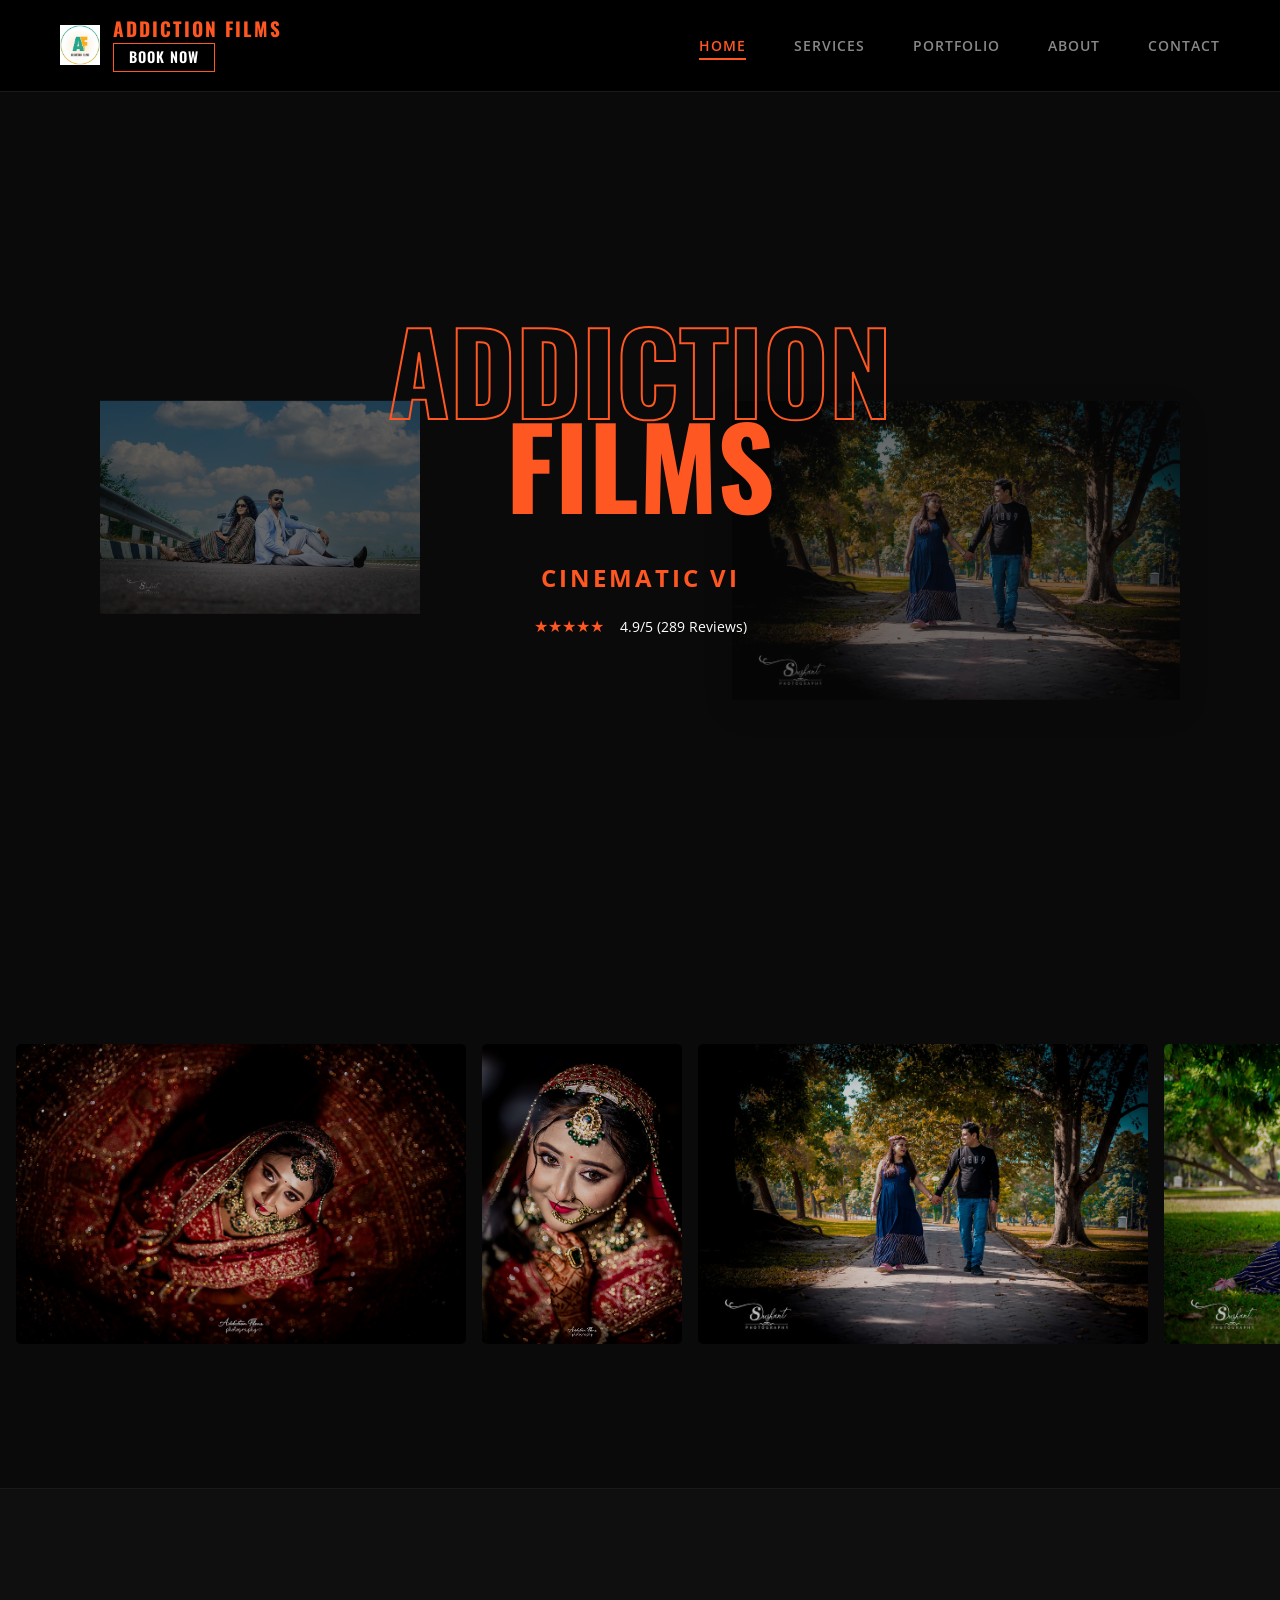
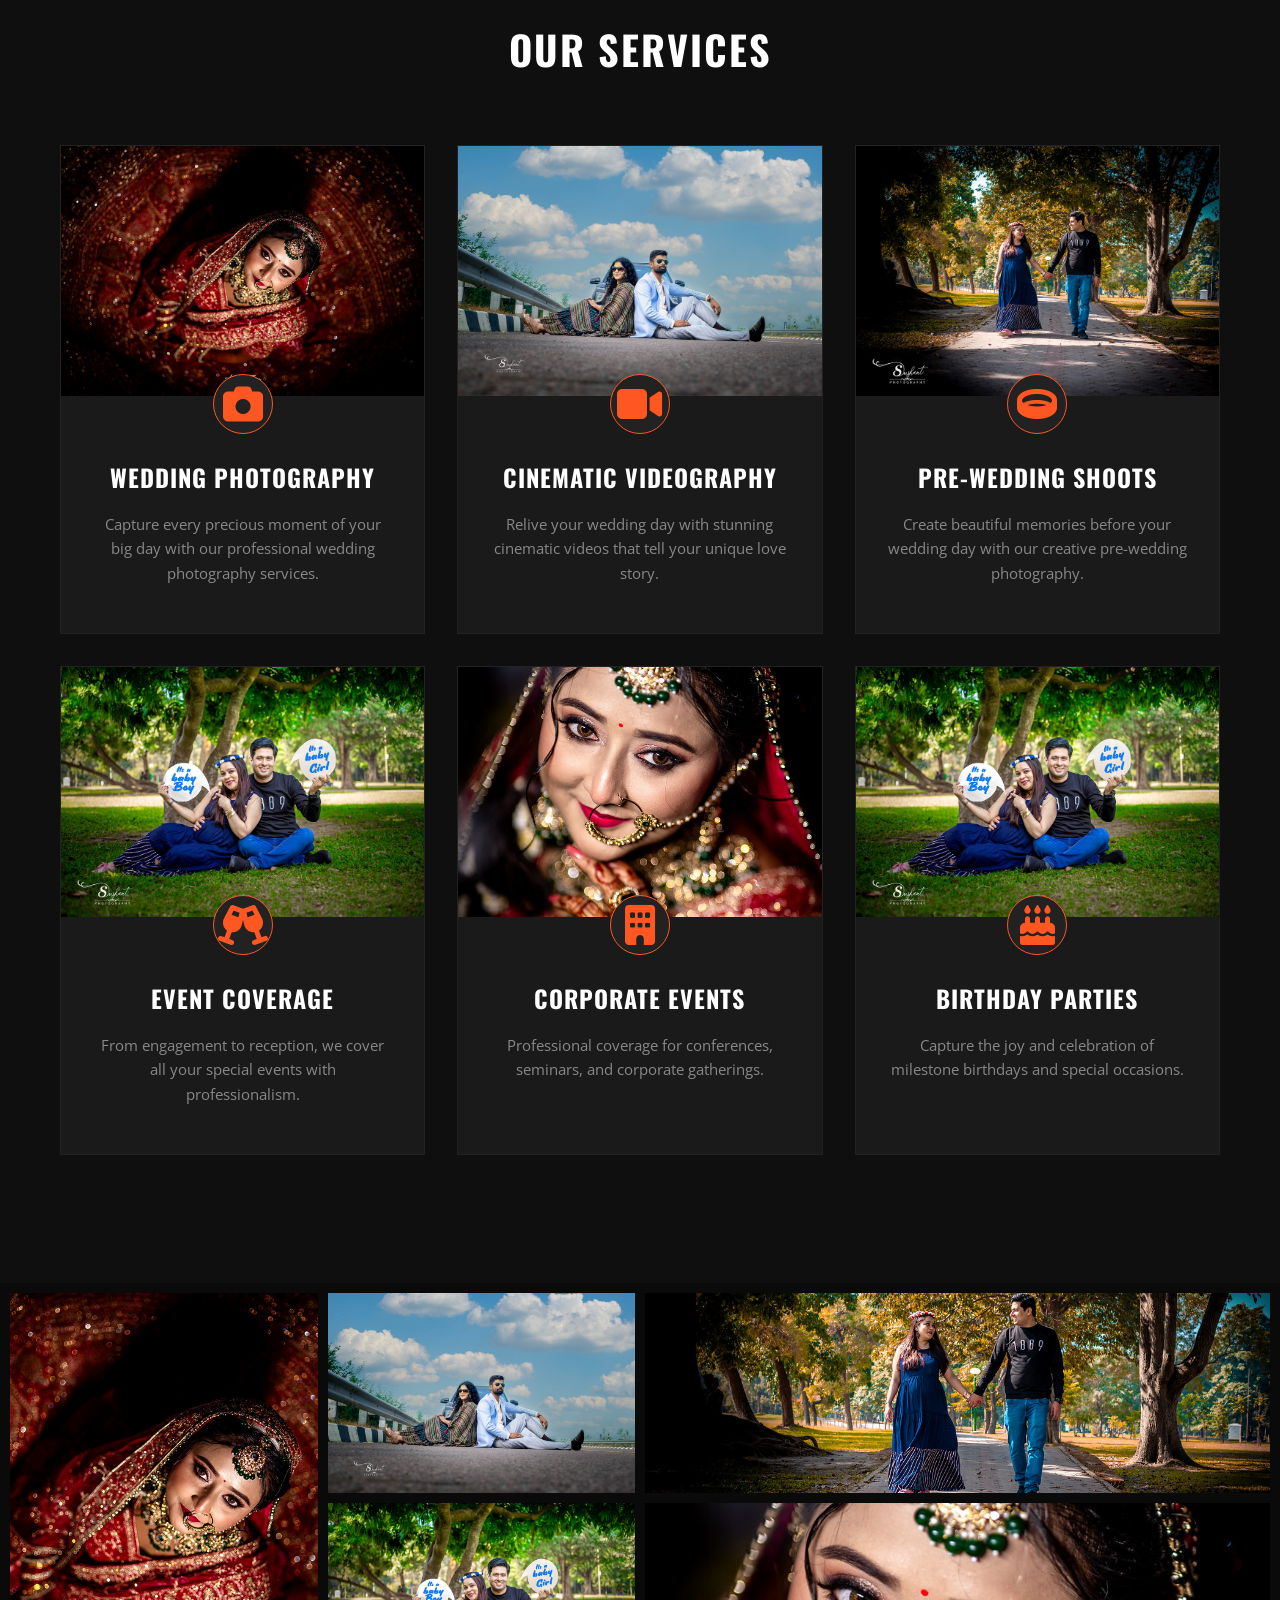
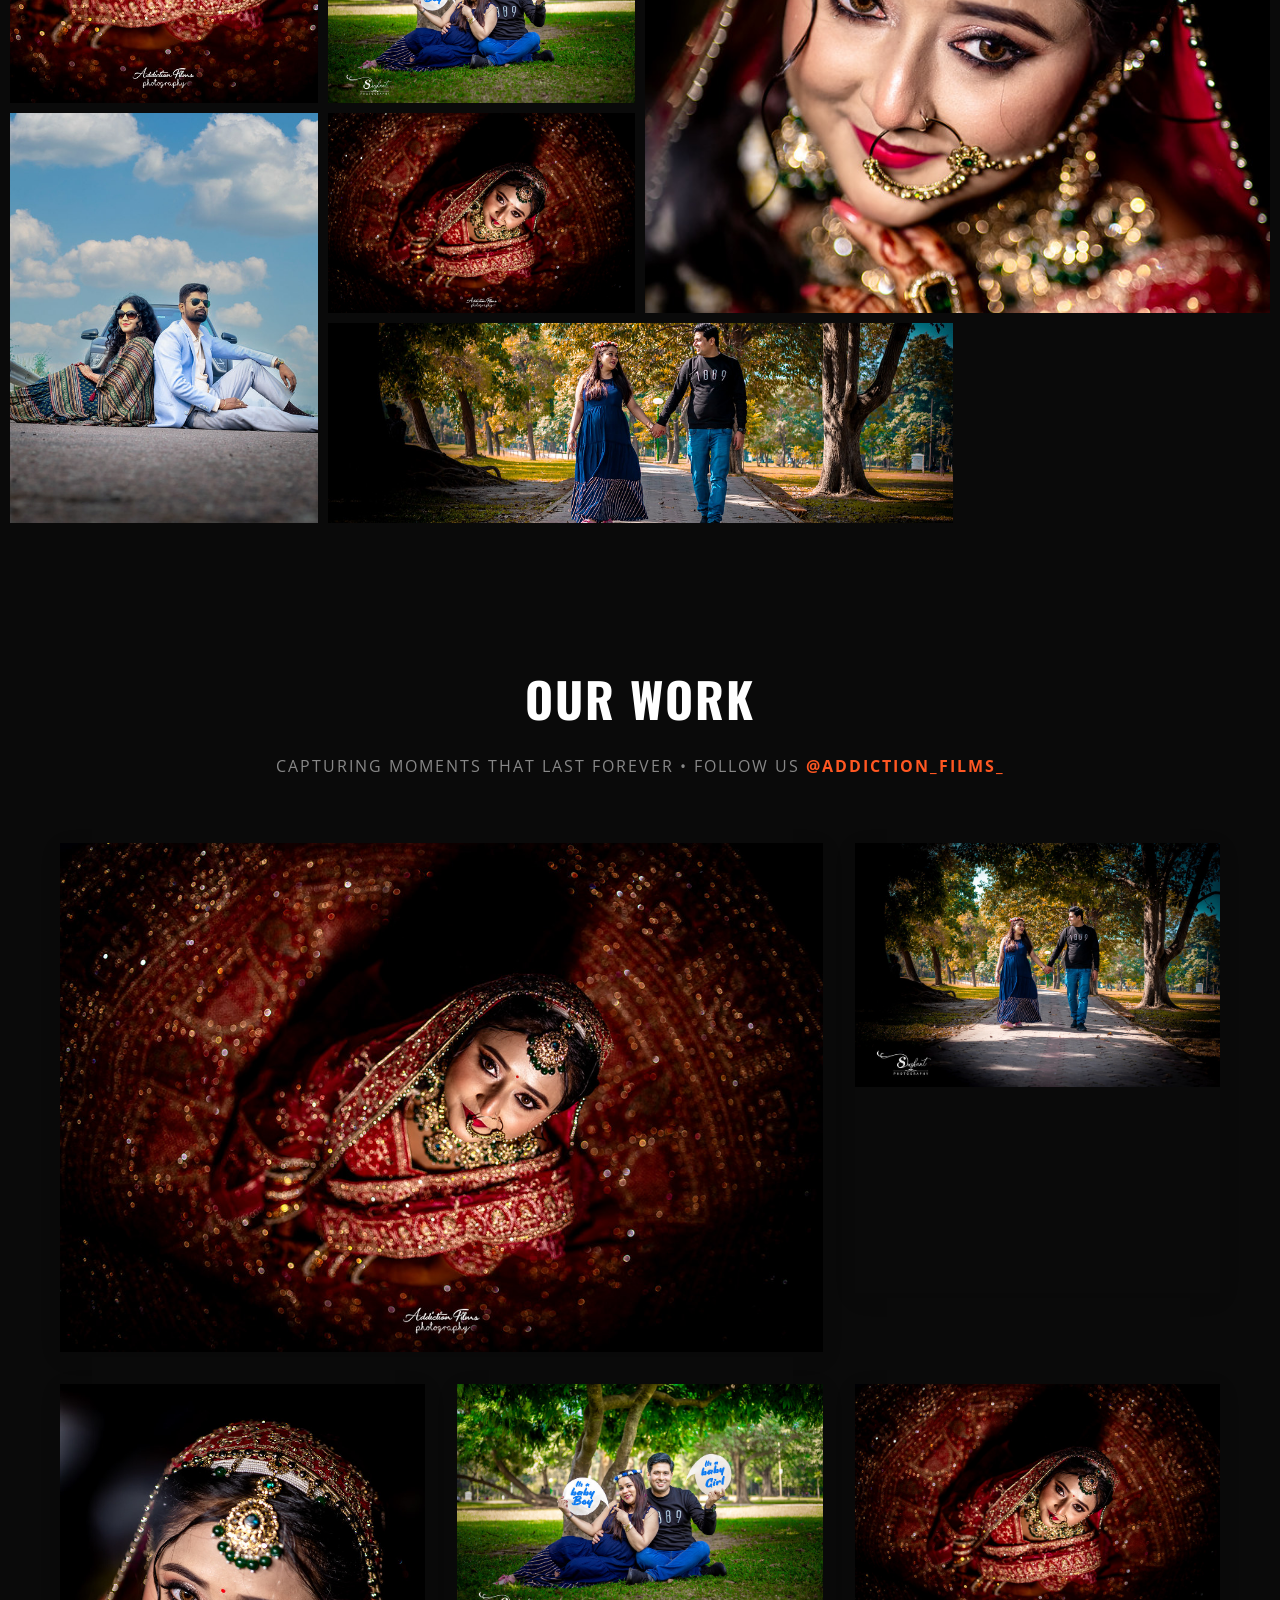
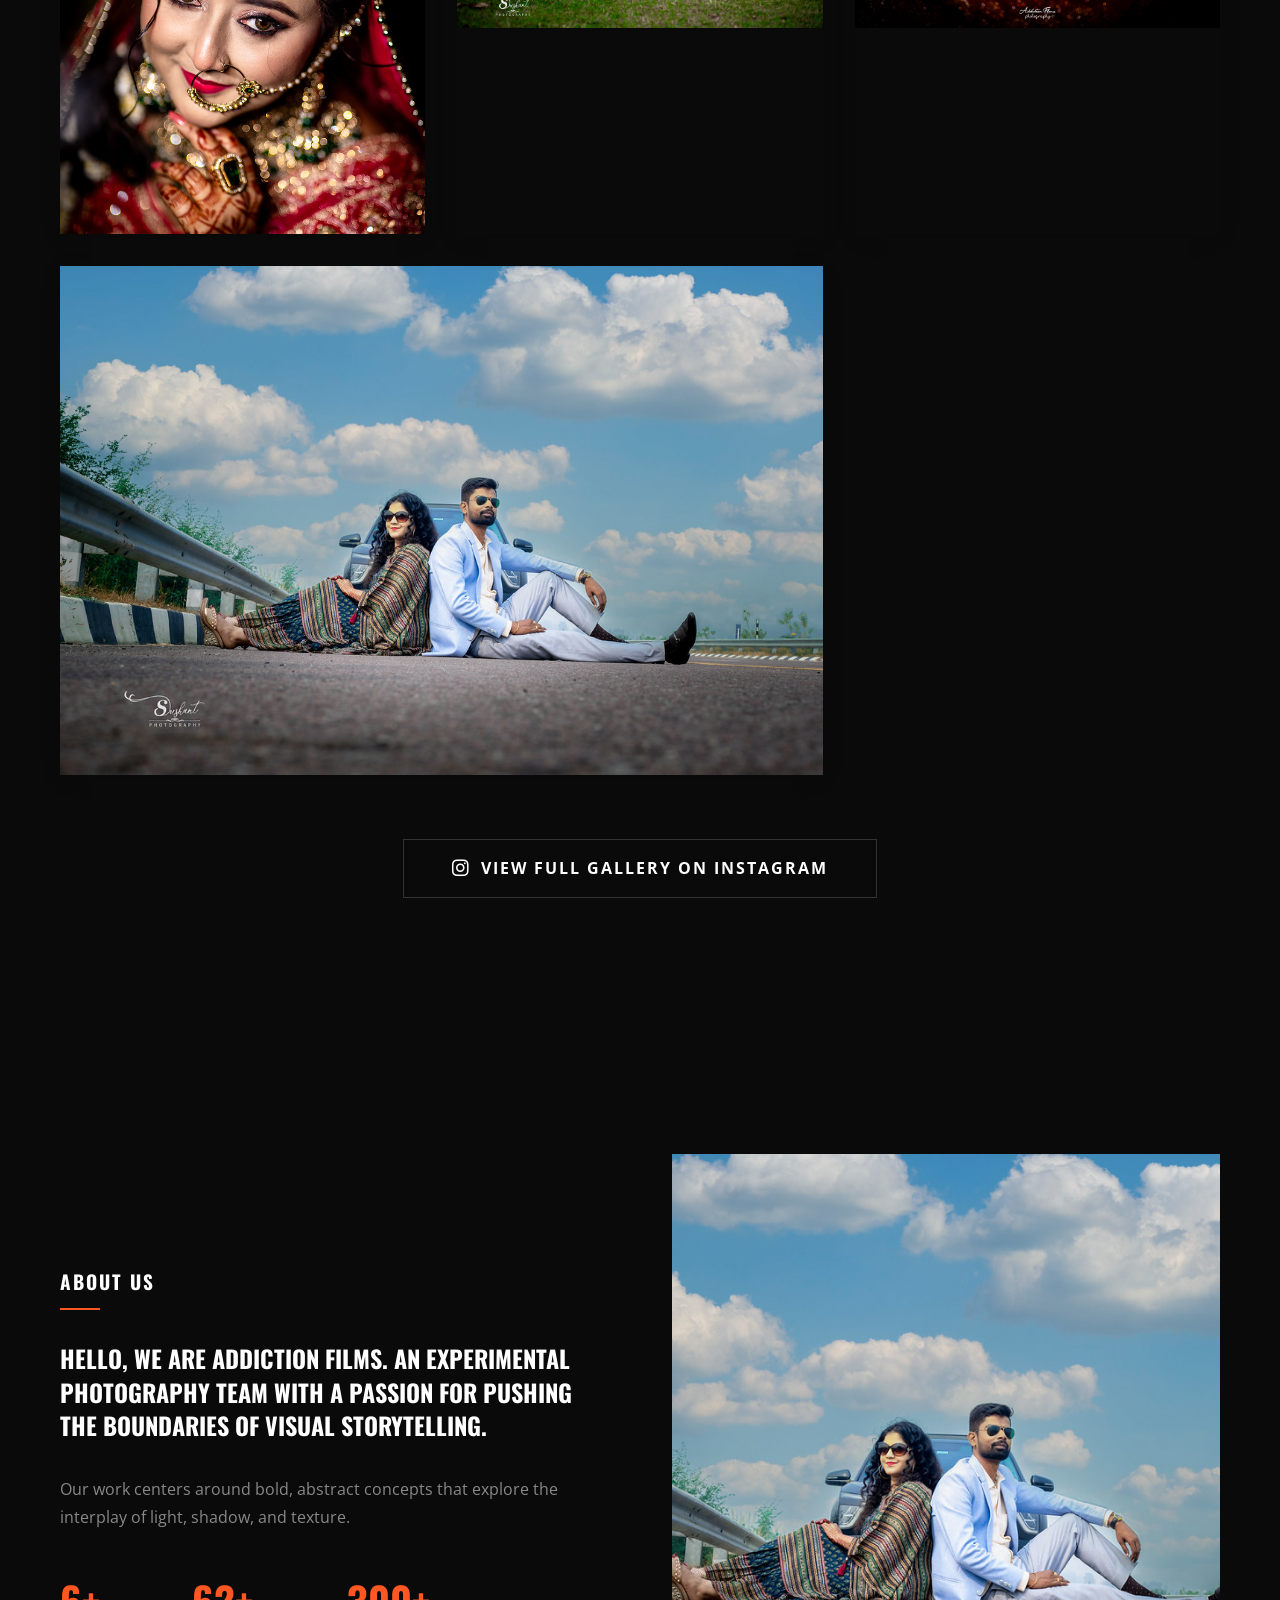
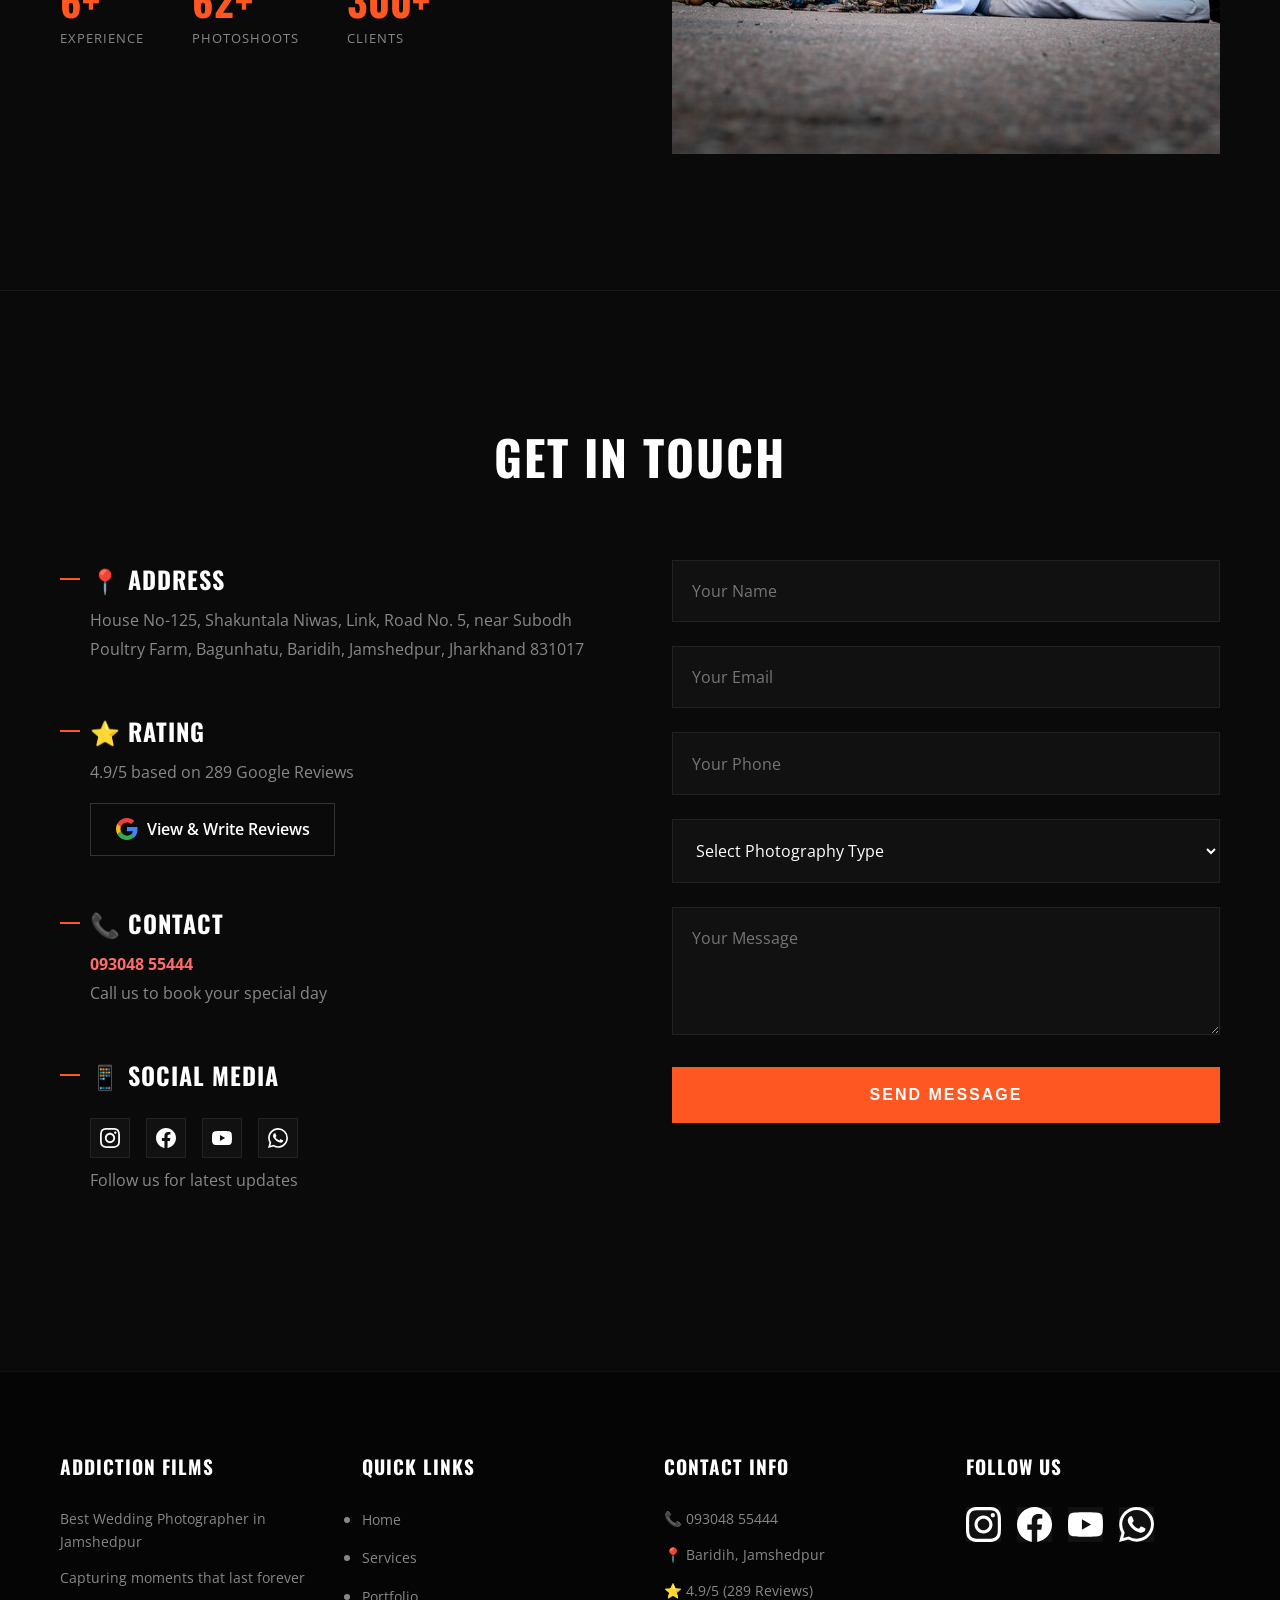
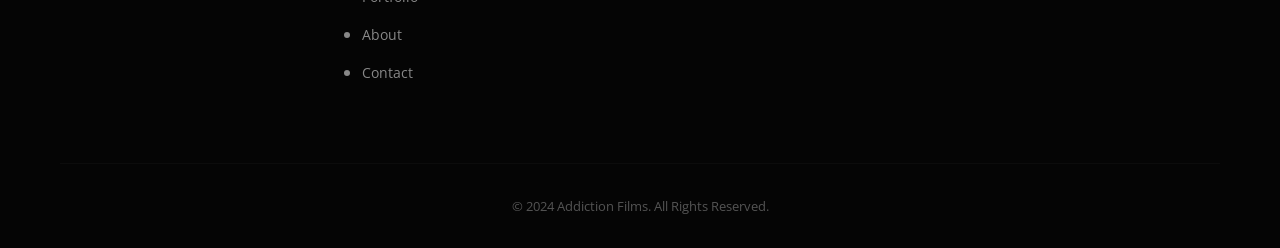
==== commit 5bfb9afa: "Remove captions from gallery lightbox" ====
--- a/index.html
+++ b/index.html
@@ -479,7 +479,6 @@
     <div id="galleryModal" class="modal">
         <span class="close">&times;</span>
         <img class="modal-content" id="modalImg" alt="Enlarged Gallery Image">
-        <div id="caption"></div>
     </div>
 
     <!-- Linking the external JavaScript file -->
--- a/style.css
+++ b/style.css
@@ -1318,19 +1318,6 @@
     cursor: pointer;
 }
 
-#caption {
-    margin: auto;
-    display: block;
-    width: 80%;
-    max-width: 700px;
-    text-align: center;
-    color: #ccc;
-    padding: 10px 0;
-    height: 150px;
-    font-family: var(--font-heading);
-    text-transform: uppercase;
-    letter-spacing: 2px;
-}
 }
 
 /* Scroll Animation Keyframes */
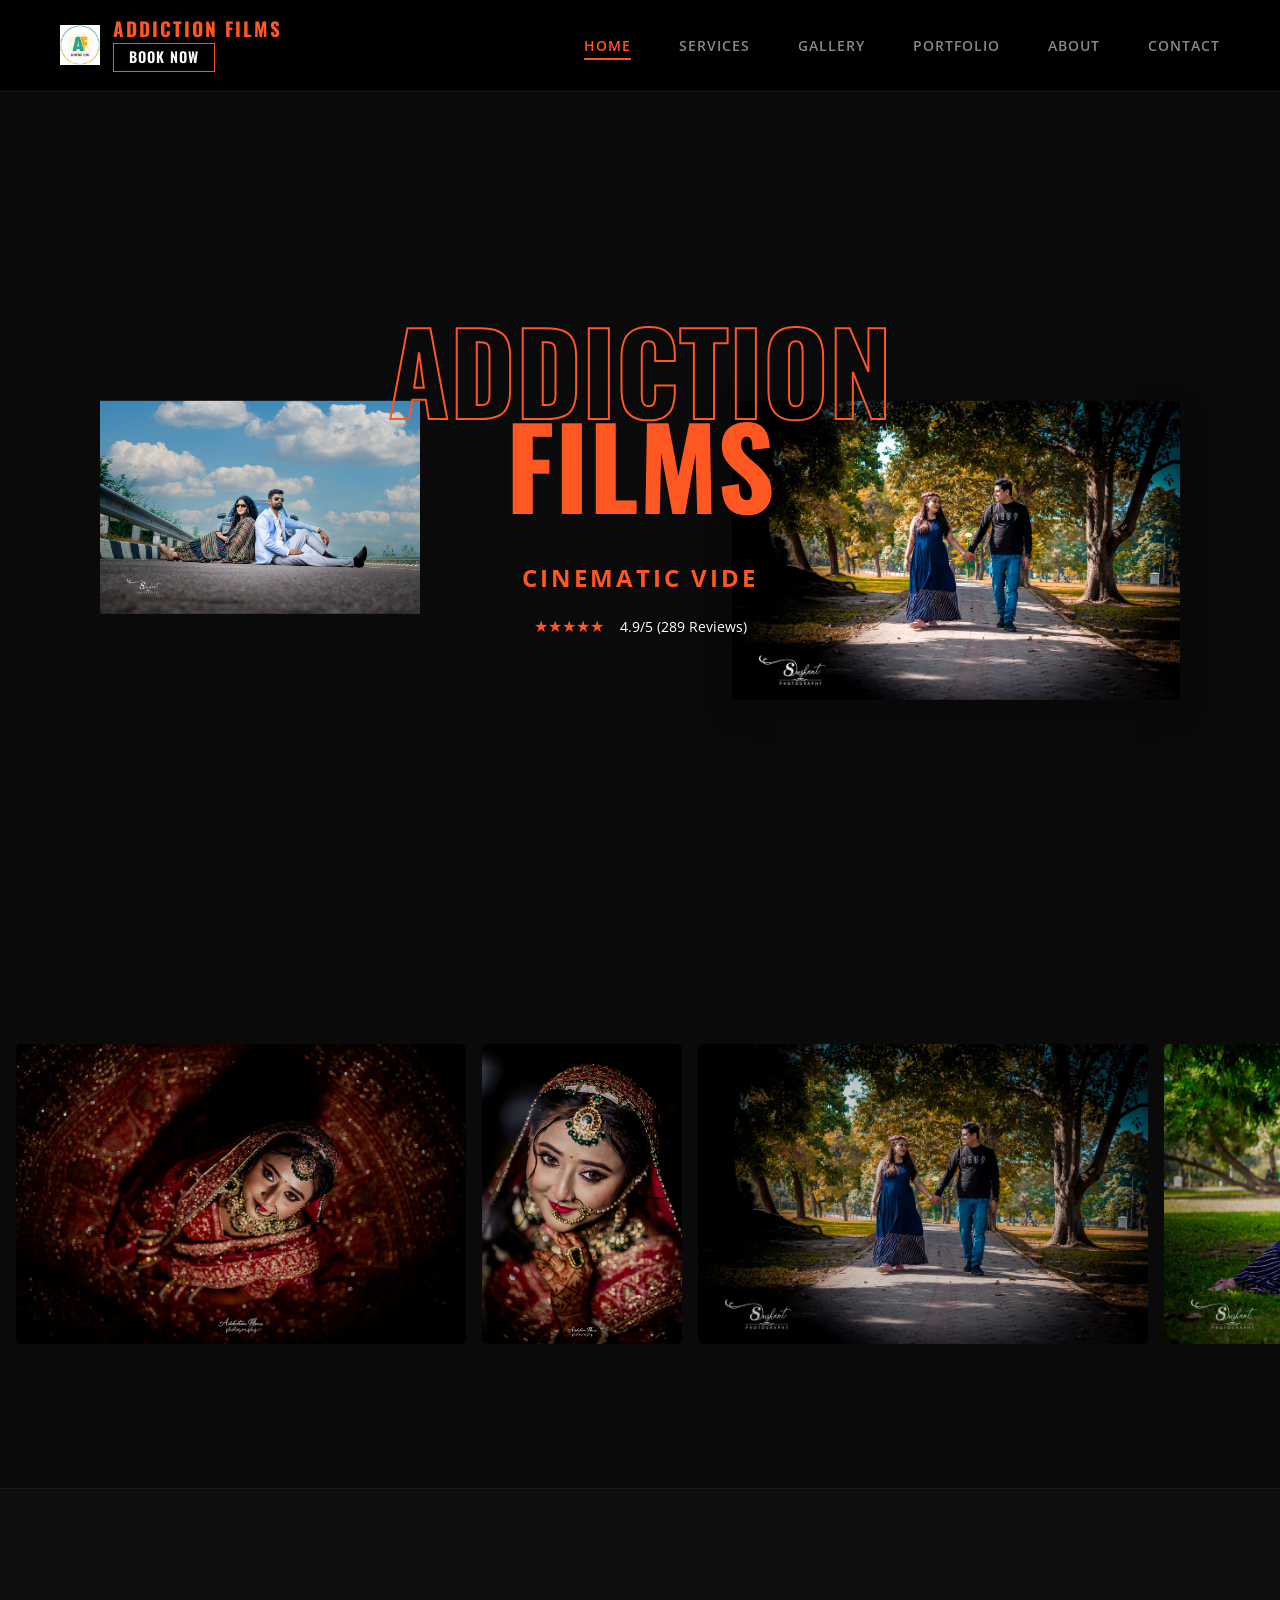
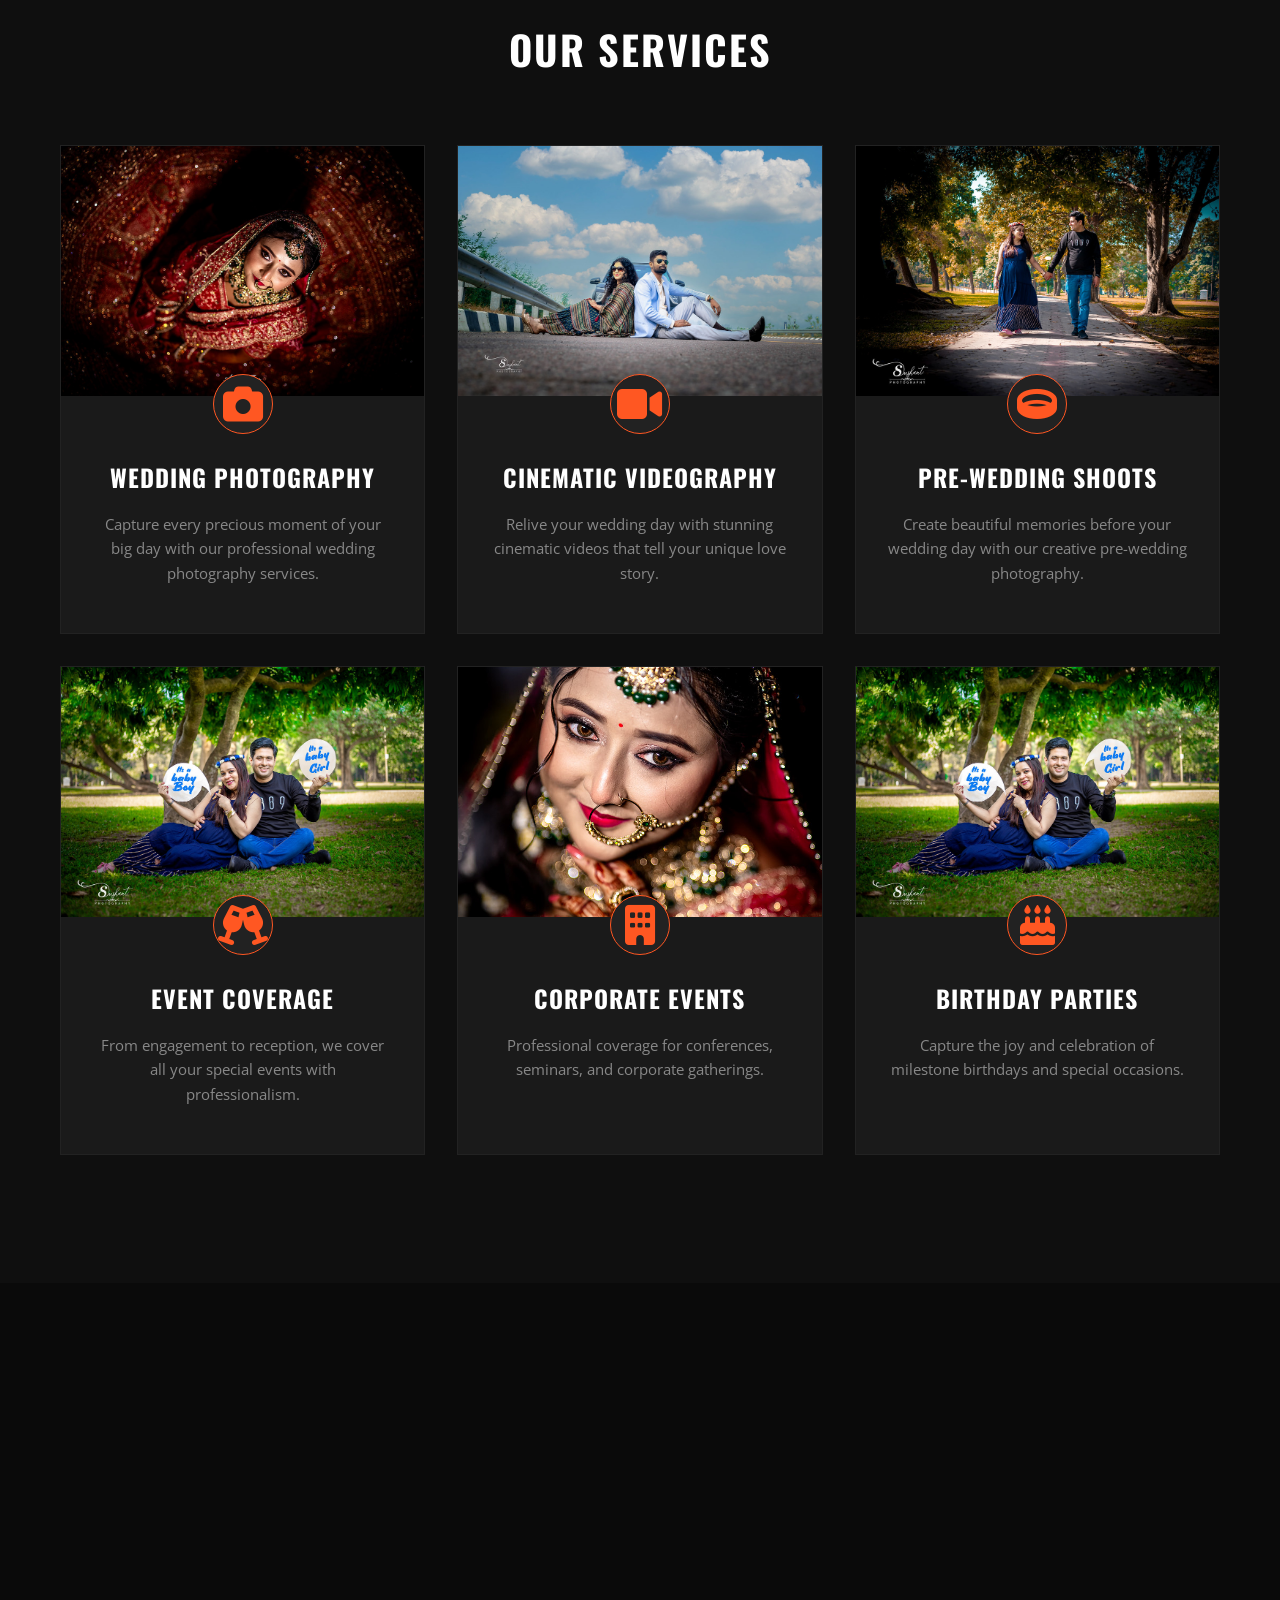
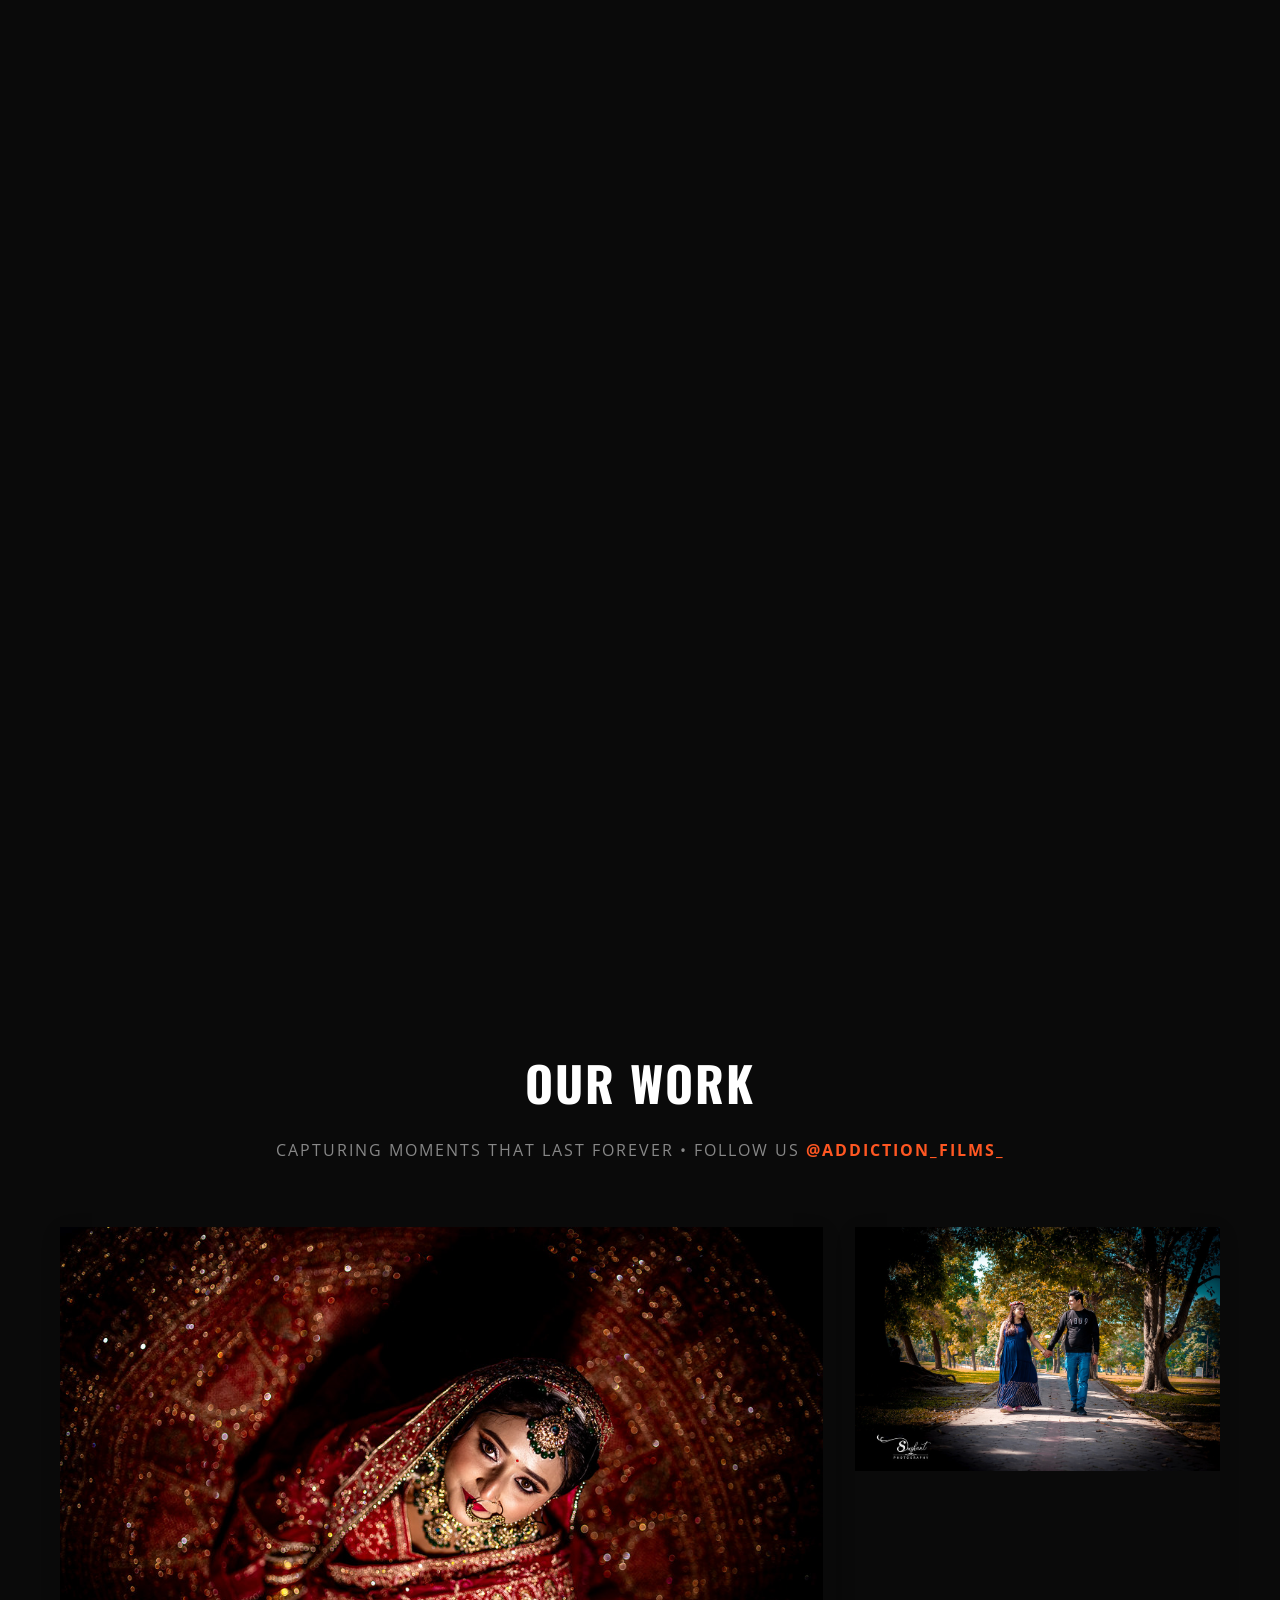
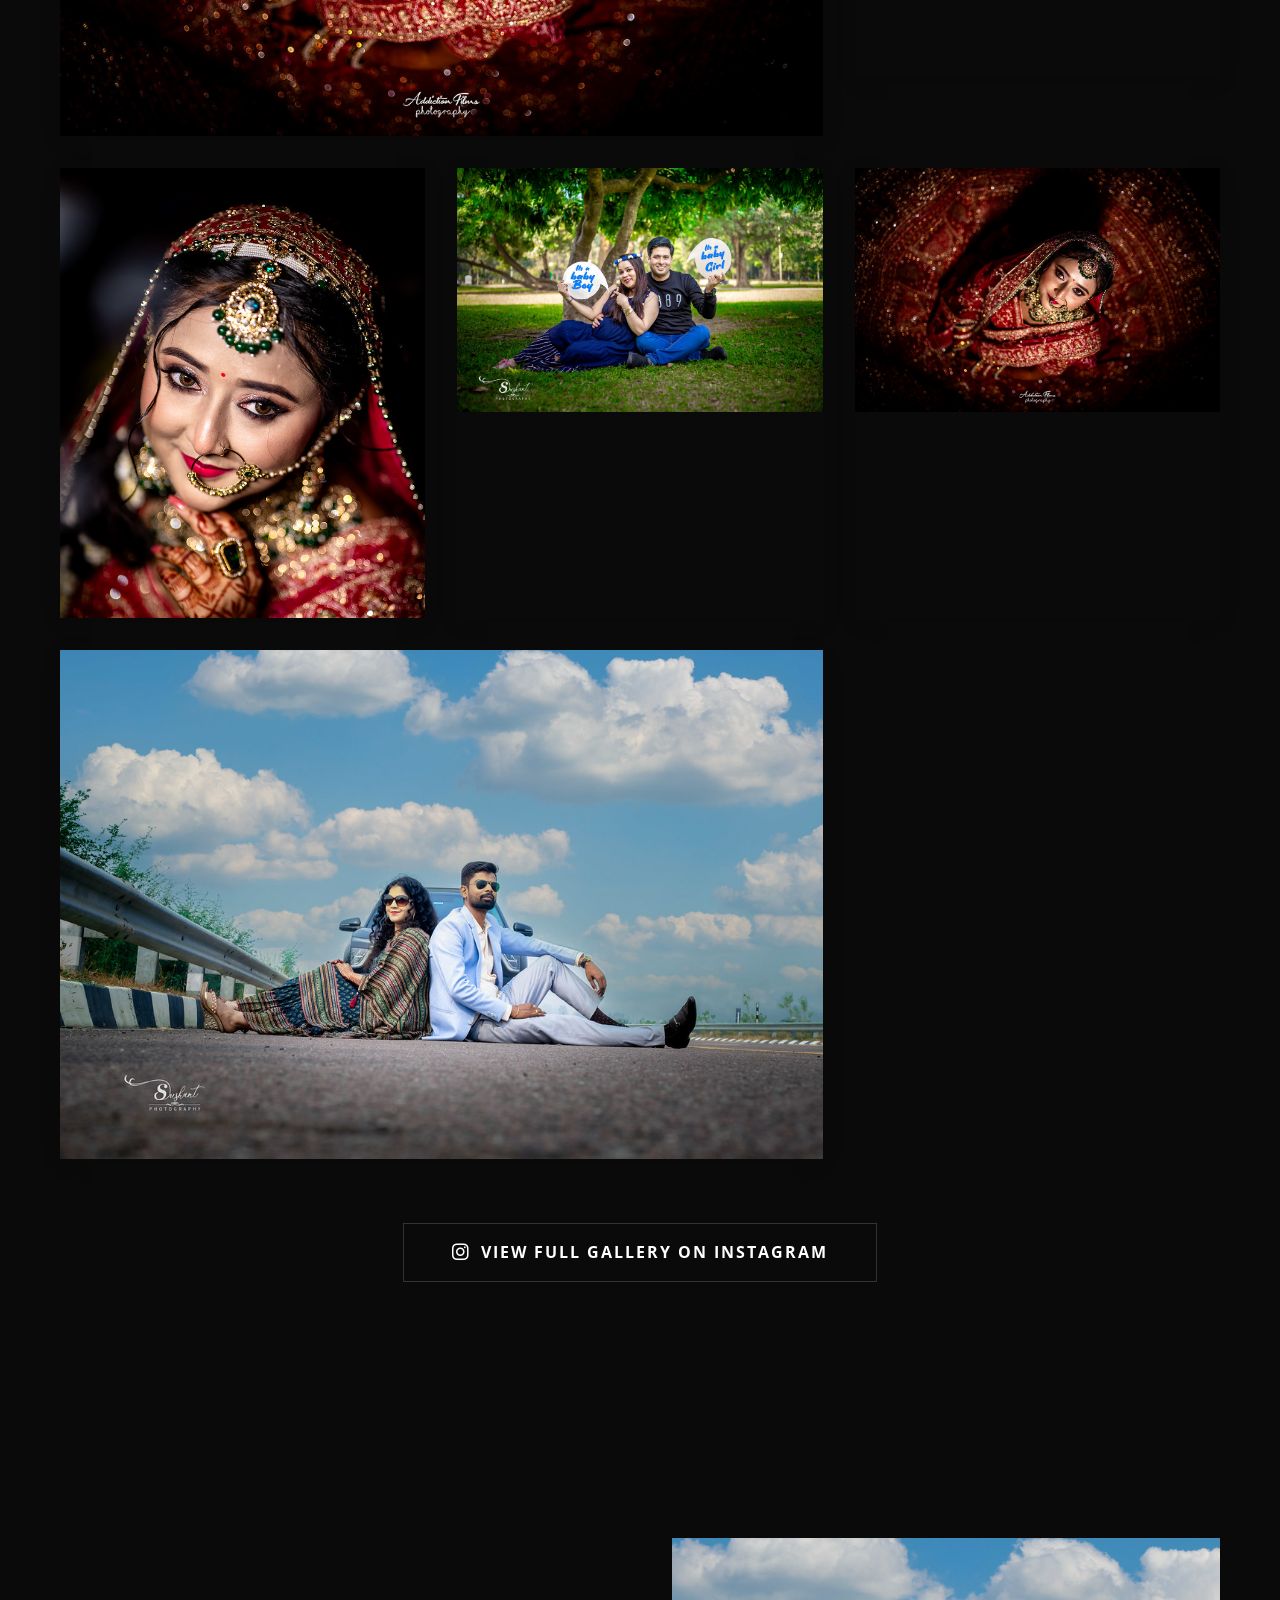
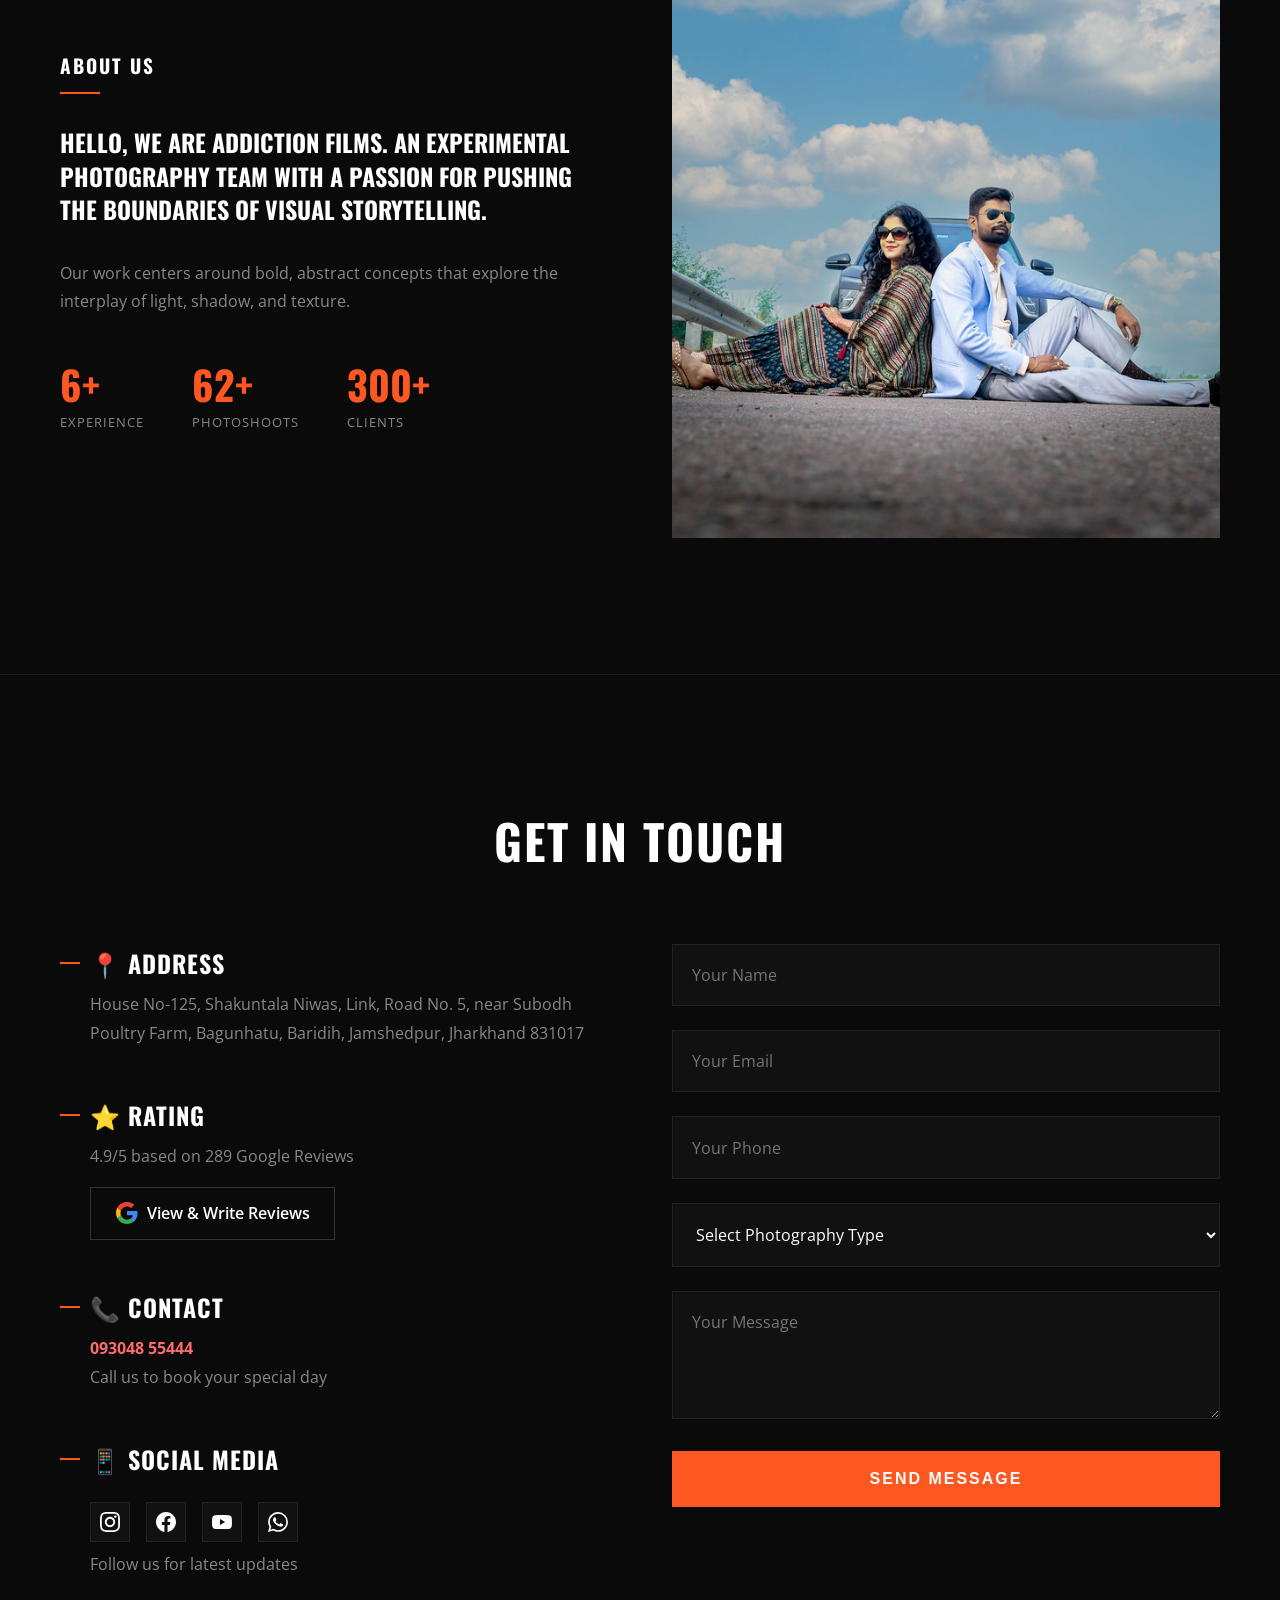
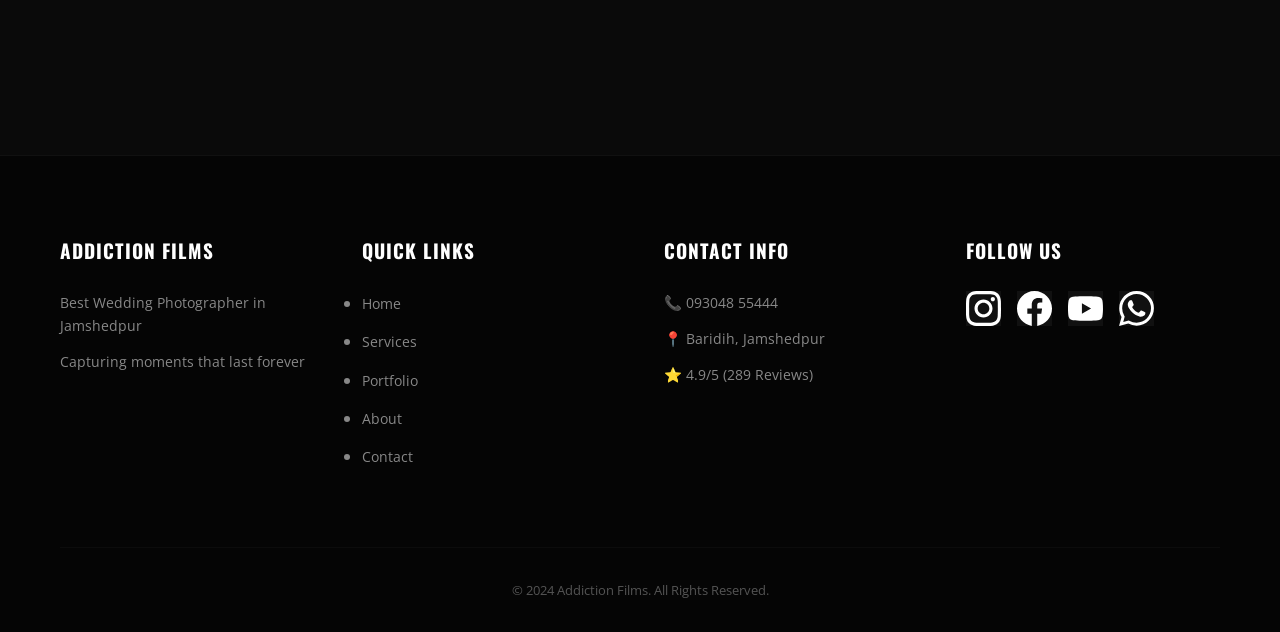
==== commit c162ac12: "Added GitHub Admin Panel" ====
--- a/index.html
+++ b/index.html
@@ -43,6 +43,7 @@
             <ul class="nav-links">
                 <li><a href="#home">Home</a></li>
                 <li><a href="#services">Services</a></li>
+                <li><a href="#gallery">Gallery</a></li>
                 <li><a href="#portfolio">Portfolio</a></li>
                 <li><a href="#about">About</a></li>
                 <li><a href="#contact">Contact</a></li>
@@ -170,33 +171,48 @@
         </div>
     </section>
 
-    <!-- Gallery Grid Section -->
-    <section class="gallery">
+    <!-- Gallery Grid Section (Dynamic Sliding Gallery) -->
+    <section id="gallery" class="gallery">
+        <div class="container">
+            <h2>Dynamic Gallery</h2>
+        </div>
         <div class="gallery-grid">
-            <!-- Individual gallery items with varying sizes -->
-            <div class="gallery-item tall">
-                <img src="images/flickr-1.jpg" alt="Gallery Image 1" class="gallery-img">
-            </div>
-            <div class="gallery-item">
-                <img src="images/flickr-5.jpg" alt="Gallery Image 2" class="gallery-img">
-            </div>
-            <div class="gallery-item wide">
-                <img src="images/flickr-3.jpg" alt="Gallery Image 3" class="gallery-img">
-            </div>
-            <div class="gallery-item">
-                <img src="images/flickr-4.jpg" alt="Gallery Image 4" class="gallery-img">
-            </div>
-            <div class="gallery-item big">
-                <img src="images/flickr-2.jpg" alt="Gallery Image 5" class="gallery-img">
-            </div>
-            <div class="gallery-item tall">
-                <img src="images/flickr-5.jpg" alt="Gallery Image 6" class="gallery-img">
-            </div>
-            <div class="gallery-item">
-                <img src="images/flickr-1.jpg" alt="Gallery Image 7" class="gallery-img">
-            </div>
-            <div class="gallery-item wide">
-                <img src="images/flickr-3.jpg" alt="Gallery Image 8" class="gallery-img">
+            <!-- Individual gallery items with varying sizes and different time intervals -->
+            <div class="gallery-item tall" data-interval="4000">
+                <img src="images/flickr-1.jpg" alt="Gallery Image 1" class="gallery-img slide active">
+                <img src="images/flickr-3.jpg" alt="Gallery Image 1b" class="gallery-img slide">
+                <img src="images/flickr-5.jpg" alt="Gallery Image 1c" class="gallery-img slide">
+            </div>
+            <div class="gallery-item" data-interval="3000">
+                <img src="images/flickr-5.jpg" alt="Gallery Image 2" class="gallery-img slide active">
+                <img src="images/flickr-2.jpg" alt="Gallery Image 2b" class="gallery-img slide">
+            </div>
+            <div class="gallery-item wide" data-interval="5000">
+                <img src="images/flickr-3.jpg" alt="Gallery Image 3" class="gallery-img slide active">
+                <img src="images/flickr-1.jpg" alt="Gallery Image 3b" class="gallery-img slide">
+                <img src="images/flickr-4.jpg" alt="Gallery Image 3c" class="gallery-img slide">
+            </div>
+            <div class="gallery-item" data-interval="3500">
+                <img src="images/flickr-4.jpg" alt="Gallery Image 4" class="gallery-img slide active">
+                <img src="images/flickr-2.jpg" alt="Gallery Image 4b" class="gallery-img slide">
+            </div>
+            <div class="gallery-item big" data-interval="6000">
+                <img src="images/flickr-2.jpg" alt="Gallery Image 5" class="gallery-img slide active">
+                <img src="images/flickr-5.jpg" alt="Gallery Image 5b" class="gallery-img slide">
+                <img src="images/flickr-1.jpg" alt="Gallery Image 5c" class="gallery-img slide">
+            </div>
+            <div class="gallery-item tall" data-interval="4500">
+                <img src="images/flickr-5.jpg" alt="Gallery Image 6" class="gallery-img slide active">
+                <img src="images/flickr-3.jpg" alt="Gallery Image 6b" class="gallery-img slide">
+            </div>
+            <div class="gallery-item" data-interval="2500">
+                <img src="images/flickr-1.jpg" alt="Gallery Image 7" class="gallery-img slide active">
+                <img src="images/flickr-4.jpg" alt="Gallery Image 7b" class="gallery-img slide">
+                <img src="images/flickr-5.jpg" alt="Gallery Image 7c" class="gallery-img slide">
+            </div>
+            <div class="gallery-item wide" data-interval="5500">
+                <img src="images/flickr-3.jpg" alt="Gallery Image 8" class="gallery-img slide active">
+                <img src="images/flickr-2.jpg" alt="Gallery Image 8b" class="gallery-img slide">
             </div>
         </div>
     </section>
--- a/style.css
+++ b/style.css
@@ -260,8 +260,8 @@
     height: 100%;
     z-index: 0;
     pointer-events: none;
-    opacity: 0.4;
-    /* Dim background images to let text pop */
+    opacity: 1;
+    /* Fully visible background images */
 }
 
 .hero-img-main {
@@ -578,9 +578,18 @@
 
 /* Gallery Section Styles */
 .gallery {
-    padding: 0;
+    padding: 8rem 0;
     overflow: hidden;
     background: var(--bg-color);
+}
+
+.gallery h2 {
+    text-align: center;
+    font-size: 2.5rem;
+    margin-bottom: 4rem;
+    color: var(--white);
+    font-family: var(--font-heading);
+    letter-spacing: 2px;
 }
 
 .gallery-grid {
@@ -598,14 +607,23 @@
 }
 
 .gallery-item img {
+    position: absolute;
+    top: 0;
+    left: 0;
     width: 100%;
     height: 100%;
     object-fit: cover;
-    transition: transform 0.5s ease;
+    transition: transform 0.5s ease, opacity 1s ease-in-out;
     display: block;
-}
-
-.gallery-item:hover img {
+    opacity: 0;
+}
+
+.gallery-item img.active {
+    opacity: 1;
+    z-index: 1;
+}
+
+.gallery-item:hover img.active {
     transform: scale(1.1);
 }
 
@@ -1148,10 +1166,6 @@
     }
 
     /* Hero Section Mobile Adjustments */
-    .hero-collage {
-        opacity: 0.2;
-        /* Lower opacity on mobile to keep text legible */
-    }
 
     .hero-img-main {
         width: 60vw;
@@ -1318,8 +1332,6 @@
     cursor: pointer;
 }
 
-}
-
 /* Scroll Animation Keyframes */
 @keyframes scroll {
     0% {
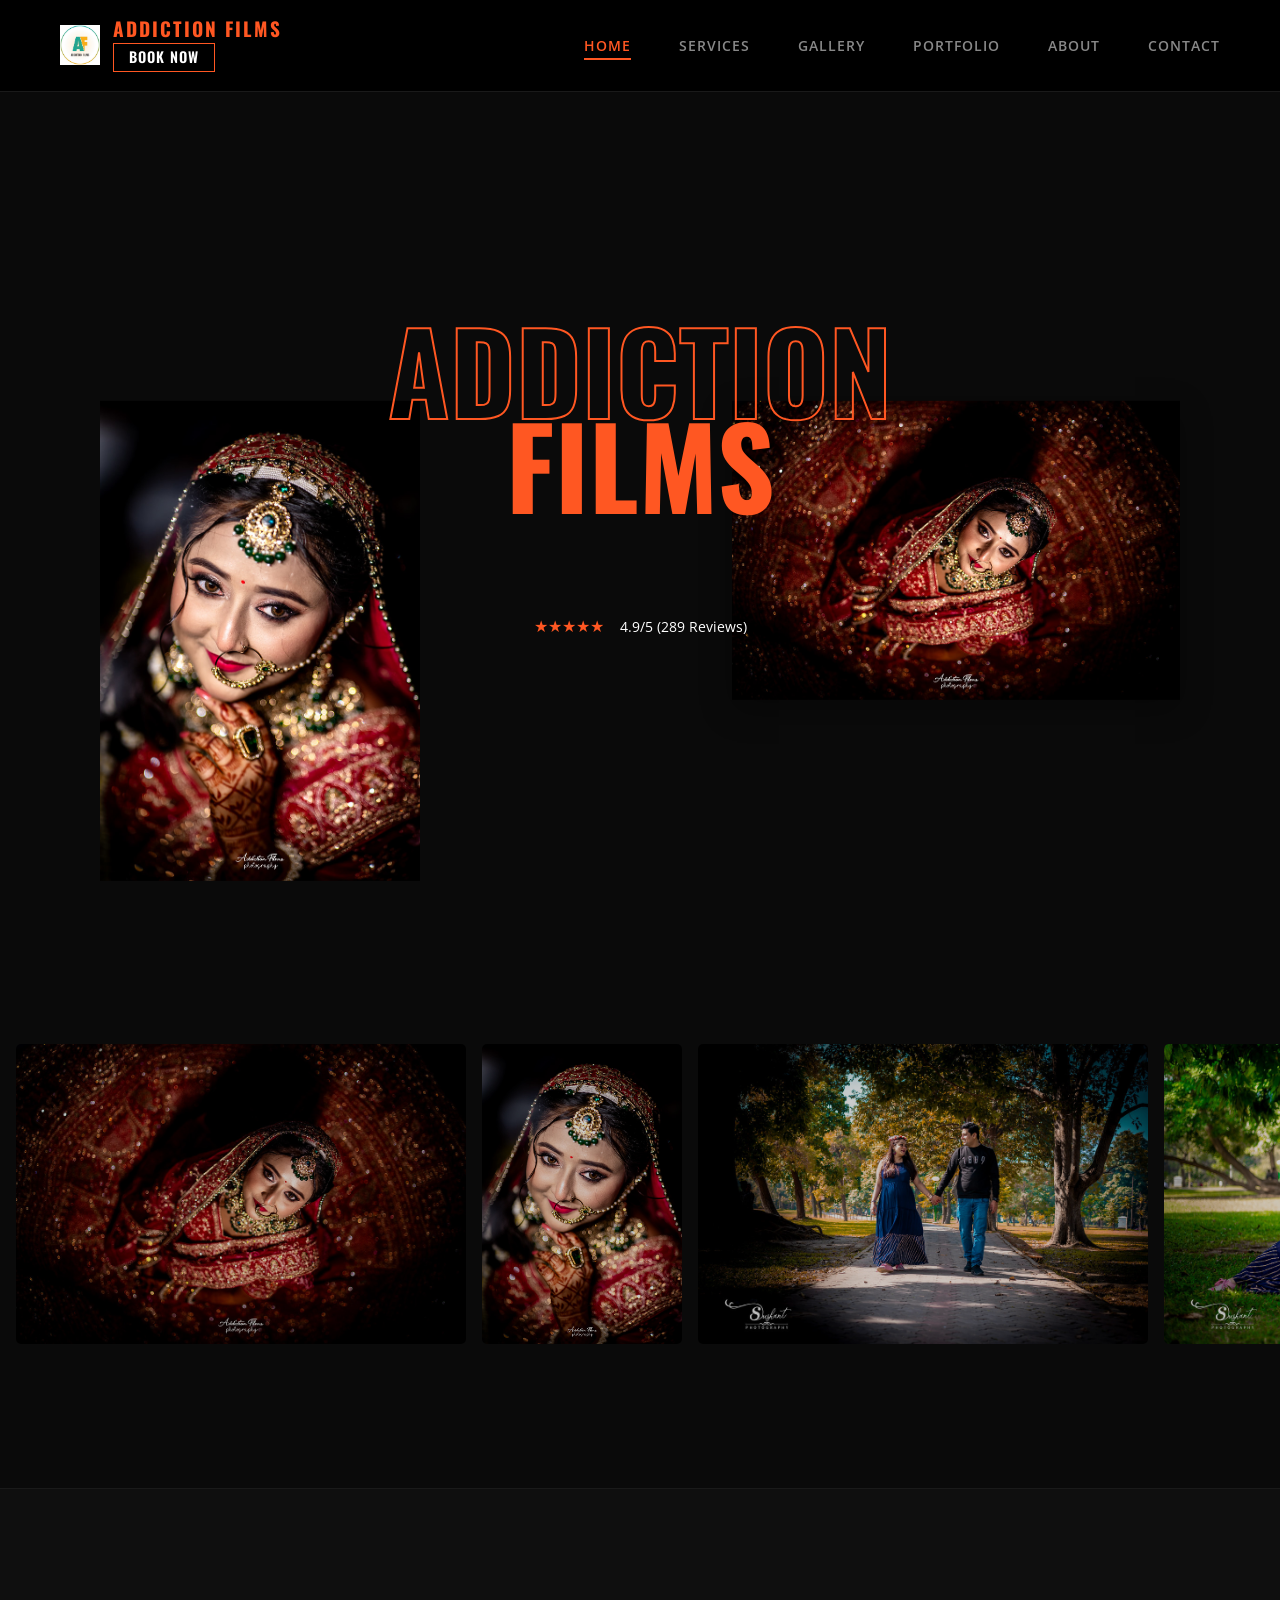
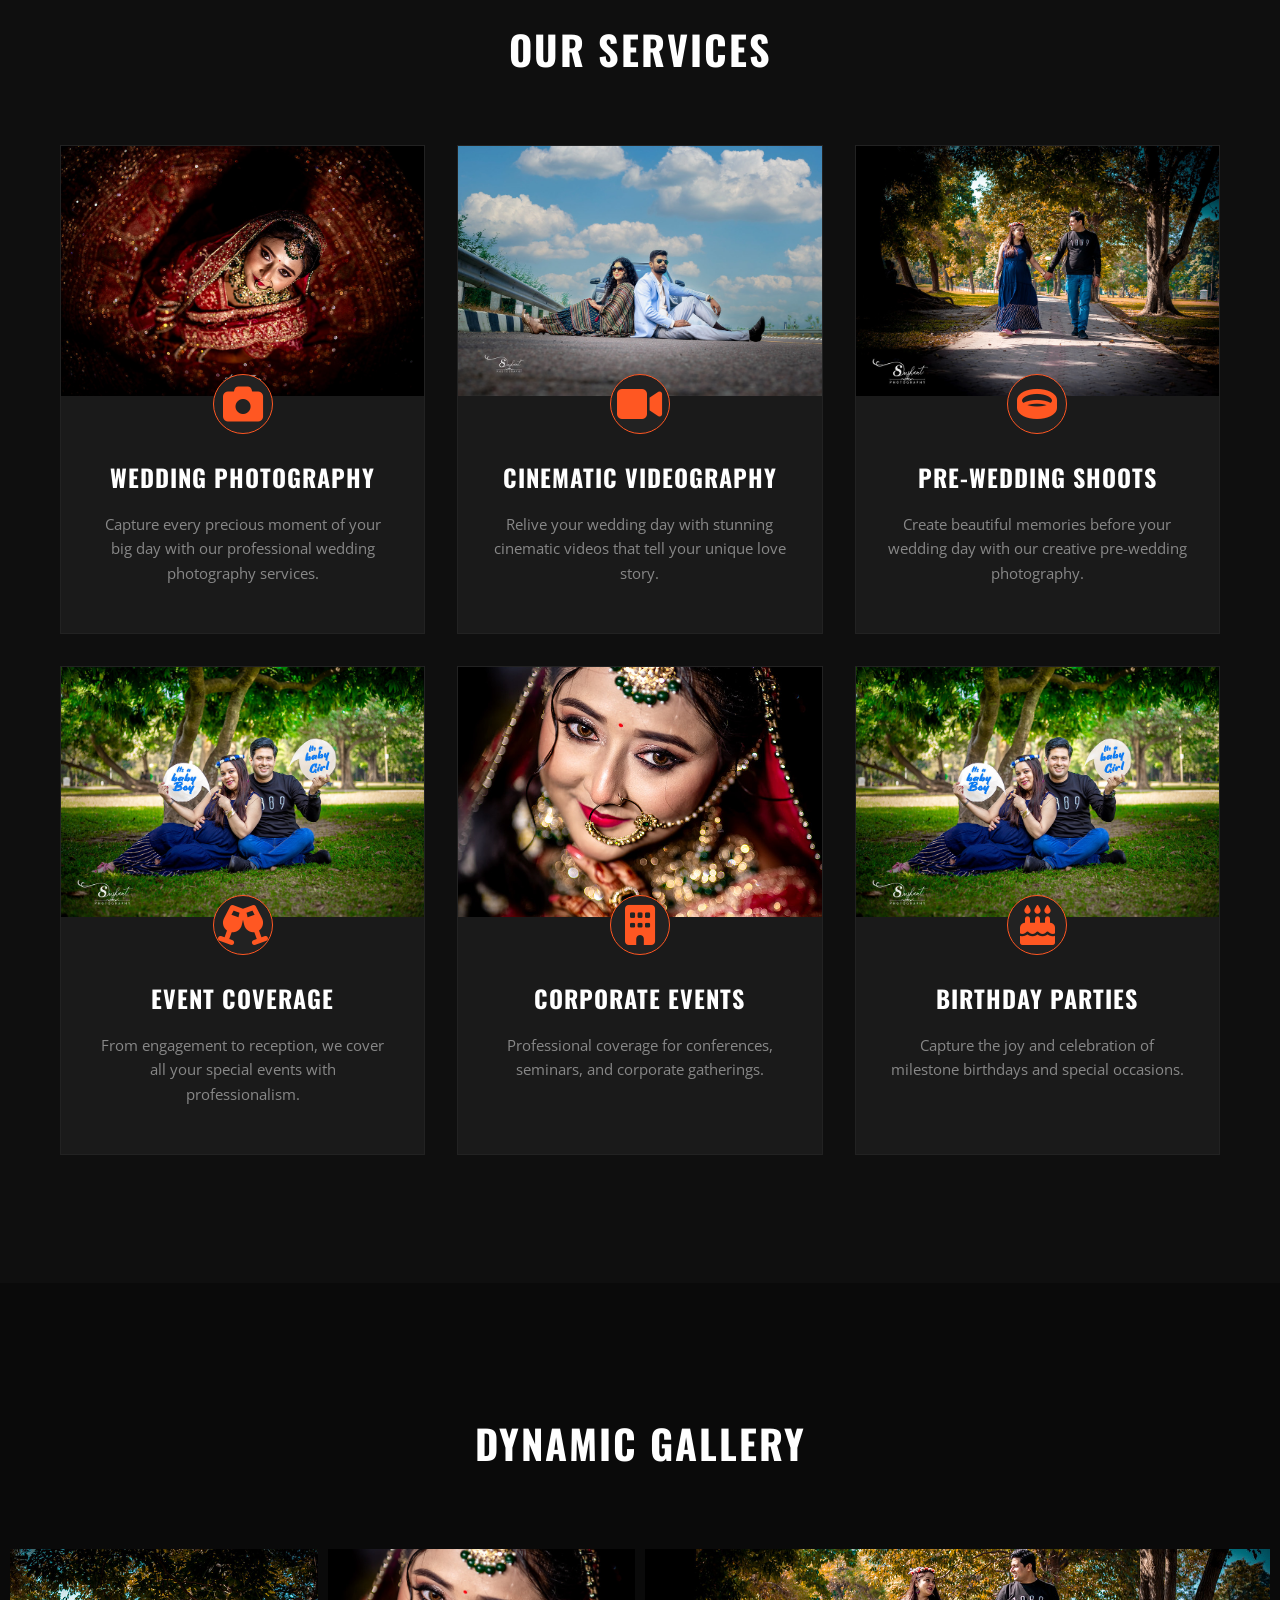
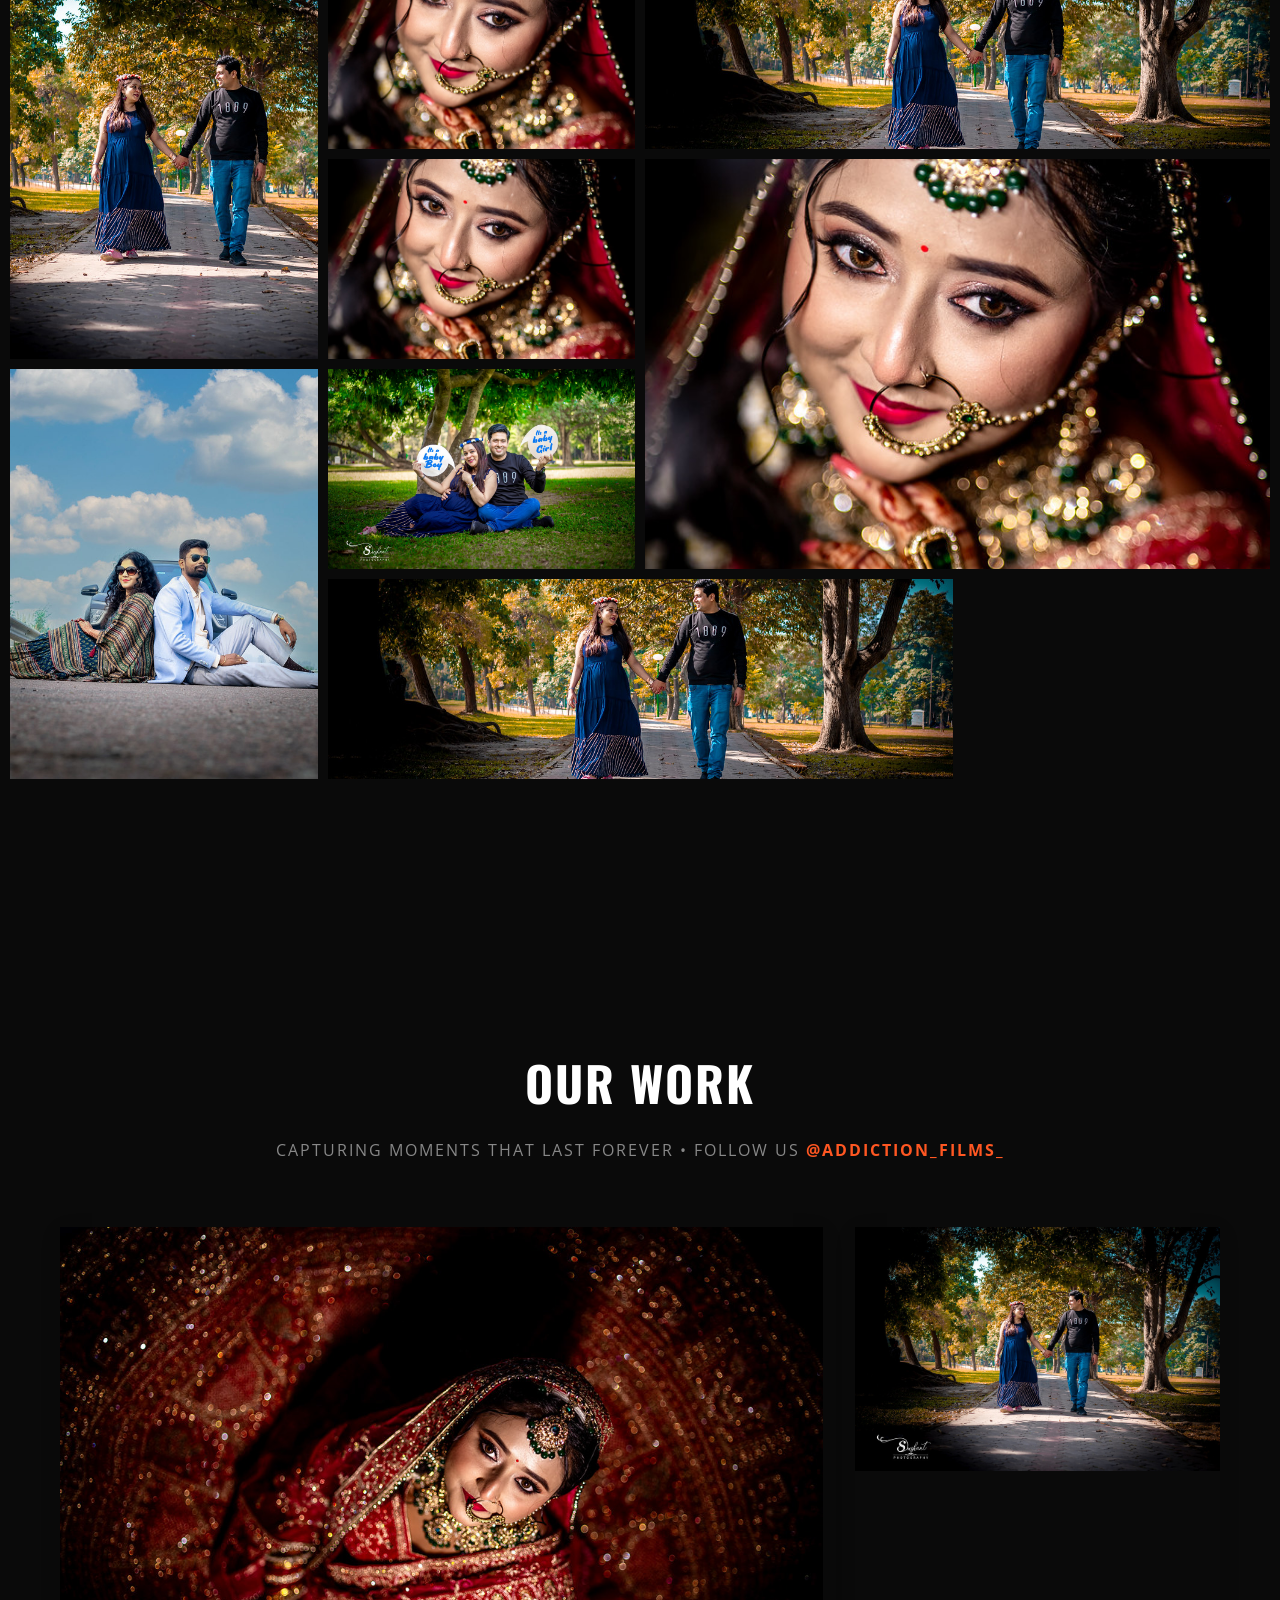
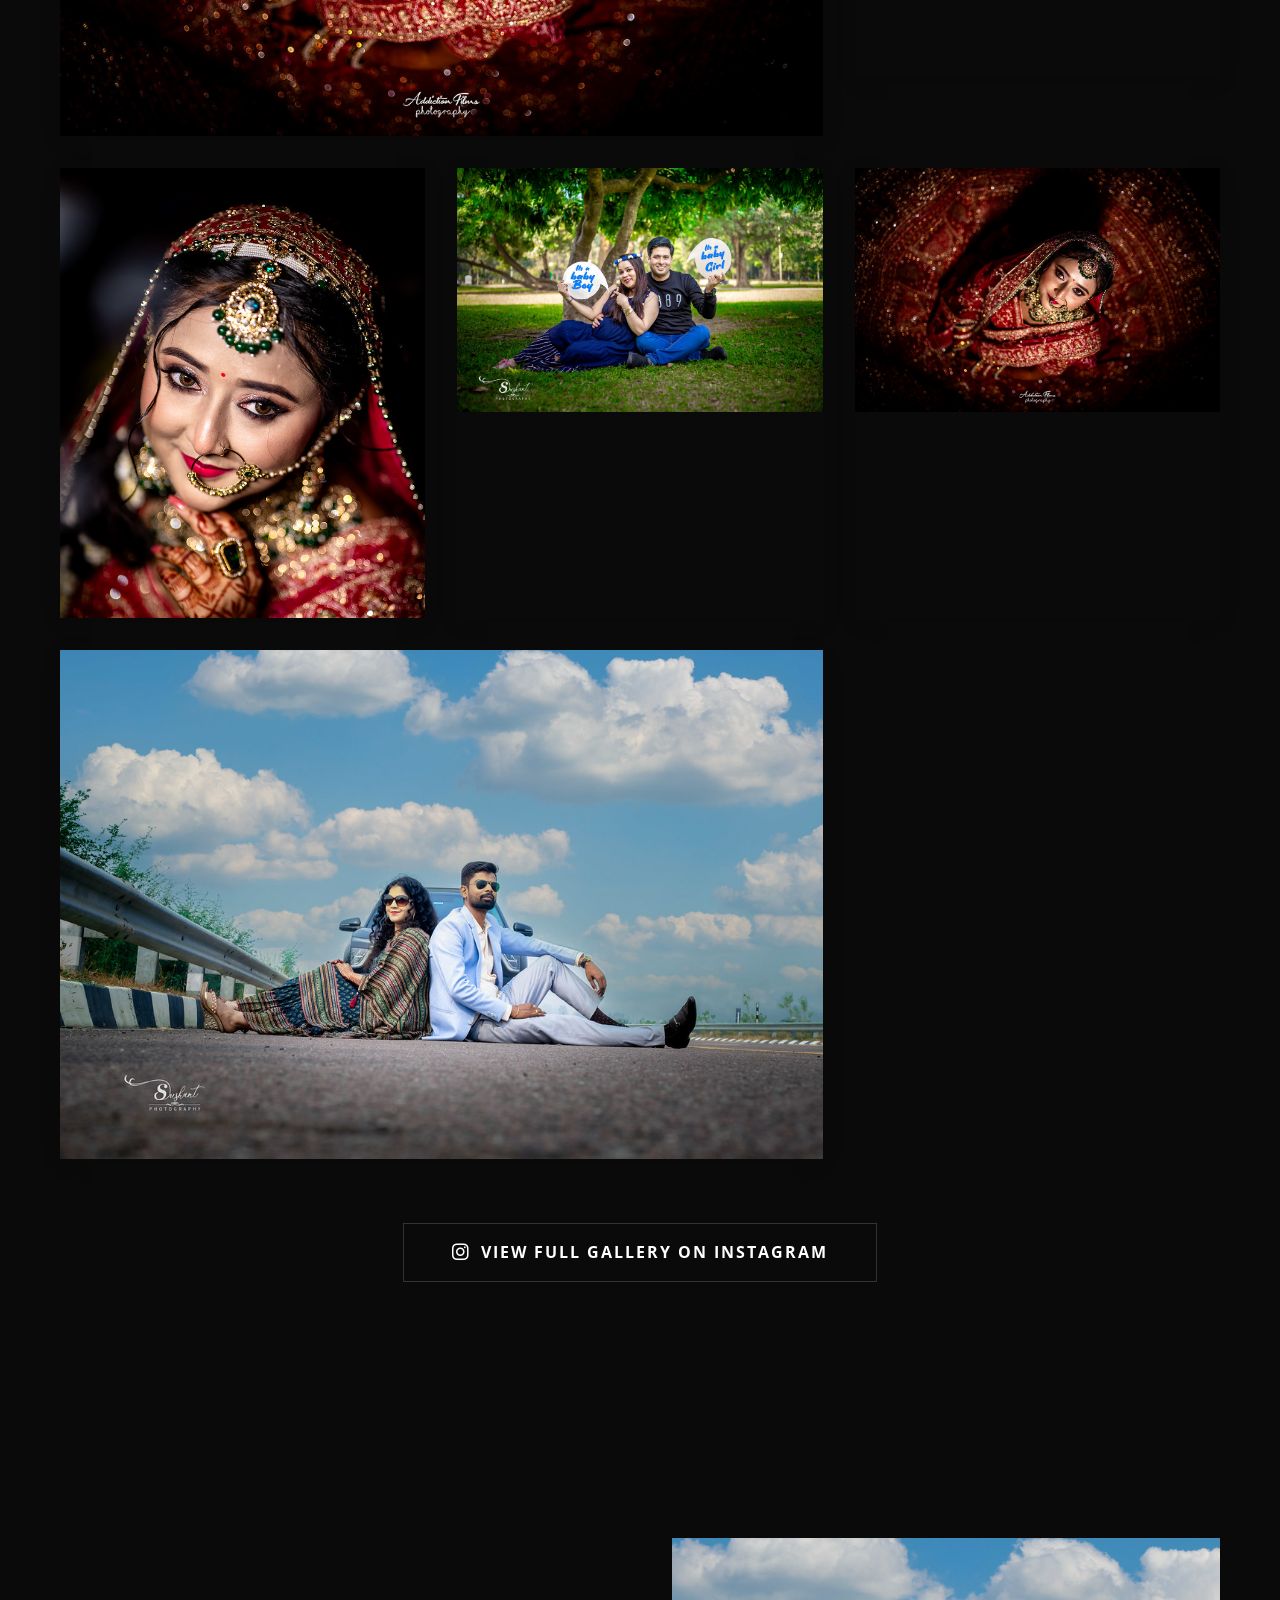
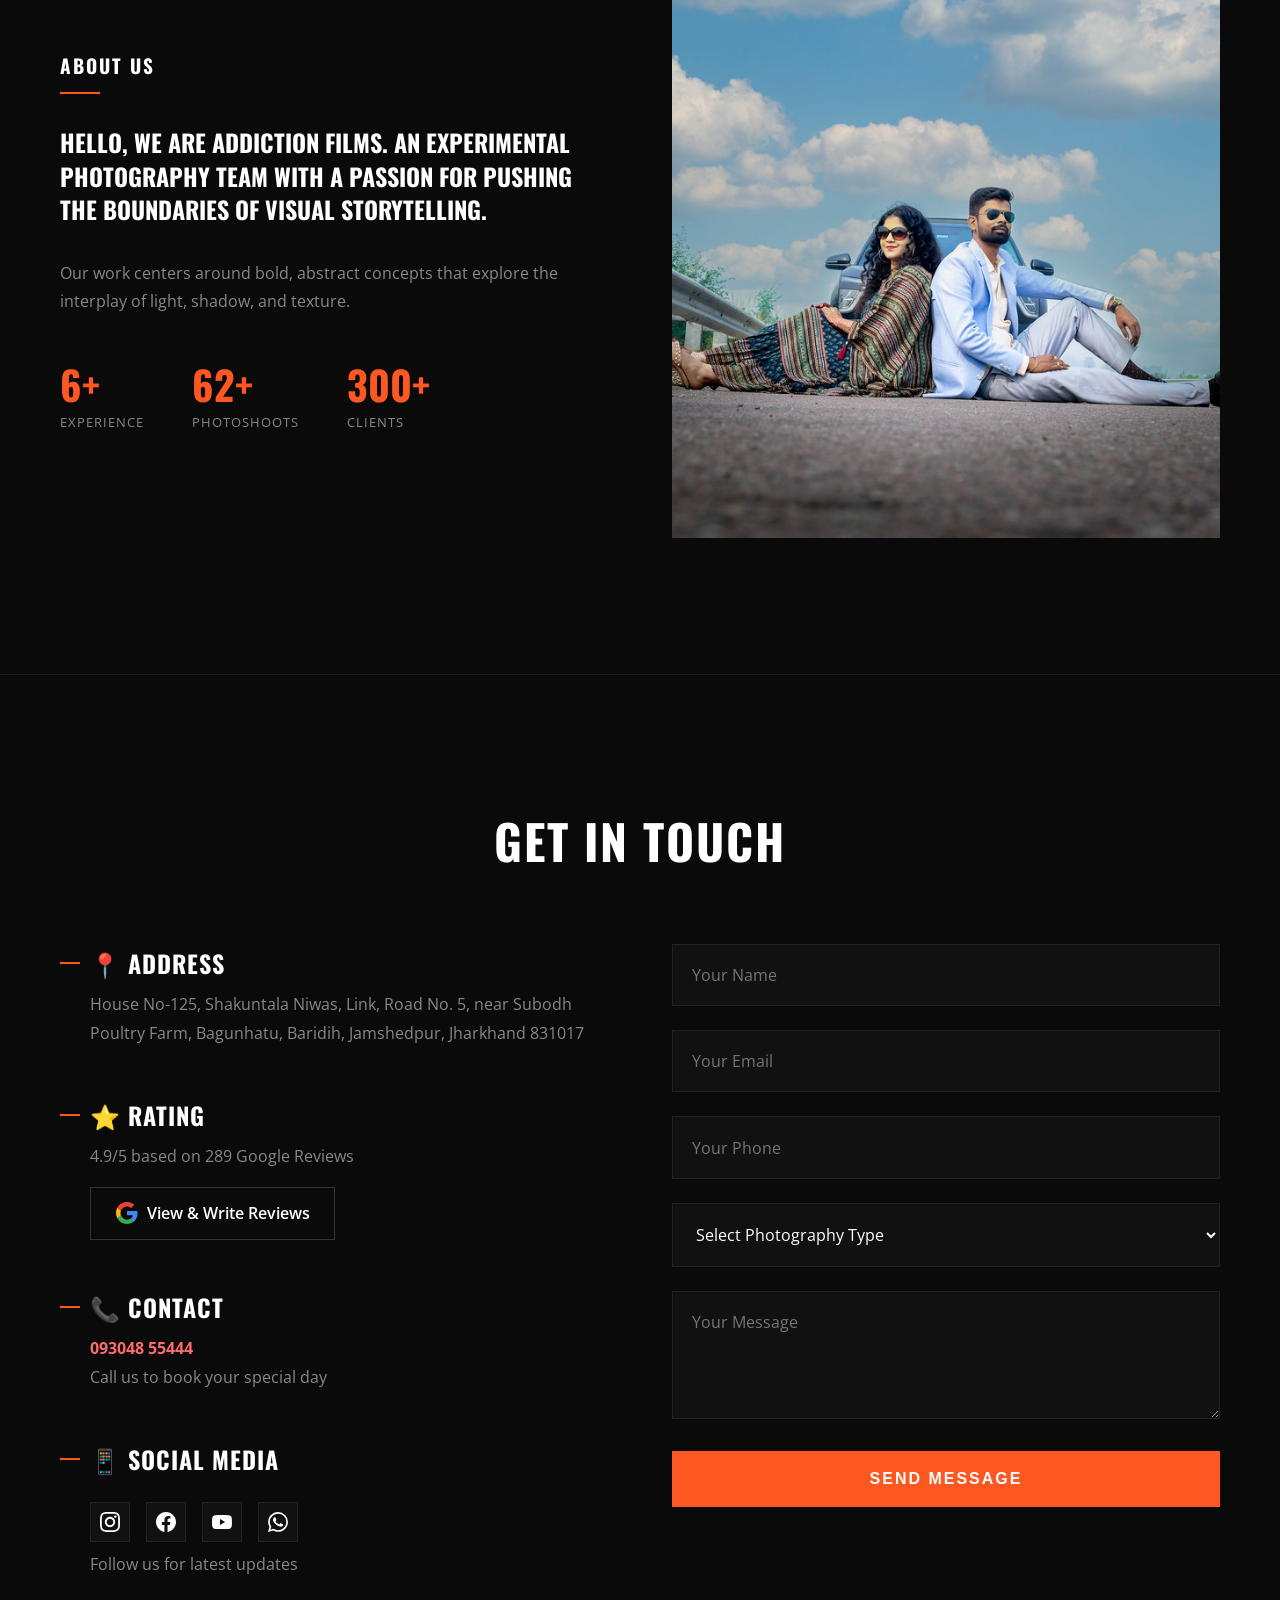
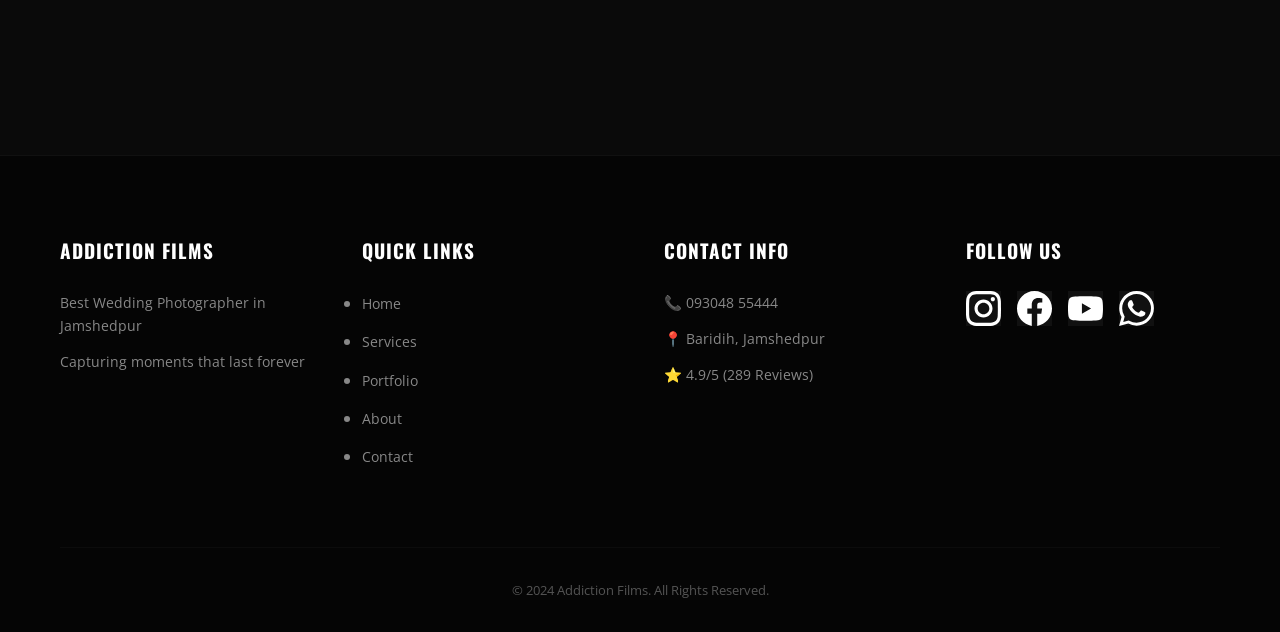
==== commit 0cf61e2d: "Added category filtering lightbox for Portfolio section" ====
--- a/index.html
+++ b/index.html
@@ -497,6 +497,17 @@
         <img class="modal-content" id="modalImg" alt="Enlarged Gallery Image">
     </div>
 
+    <!-- Portfolio Category Modal -->
+    <div id="portfolioModal" class="portfolio-modal-container">
+        <span class="close-portfolio">&times;</span>
+        <div class="portfolio-modal-content">
+            <h2 id="portfolioModalTitle">Category Gallery</h2>
+            <div class="portfolio-modal-grid" id="portfolioModalGrid">
+                <!-- Javascript will populate this -->
+            </div>
+        </div>
+    </div>
+
     <!-- Linking the external JavaScript file -->
     <script src="script.js"></script>
 </body>
--- a/style.css
+++ b/style.css
@@ -627,6 +627,76 @@
     transform: scale(1.1);
 }
 
+/* Portfolio Category Modal Styles */
+.portfolio-modal-container {
+    display: none;
+    position: fixed;
+    z-index: 2000;
+    left: 0;
+    top: 0;
+    width: 100%;
+    height: 100%;
+    background-color: rgba(10, 10, 10, 0.95);
+    overflow-y: auto;
+    backdrop-filter: blur(10px);
+}
+
+.portfolio-modal-container.active {
+    display: block;
+    animation: fadeIn 0.3s ease;
+}
+
+.close-portfolio {
+    position: fixed;
+    top: 20px;
+    right: 35px;
+    color: var(--text-muted);
+    font-size: 40px;
+    font-weight: bold;
+    cursor: pointer;
+    z-index: 2001;
+    transition: 0.3s;
+}
+
+.close-portfolio:hover {
+    color: var(--primary-color);
+}
+
+.portfolio-modal-content {
+    margin: 5% auto;
+    padding: 20px;
+    width: 90%;
+    max-width: 1200px;
+}
+
+#portfolioModalTitle {
+    color: var(--primary-color);
+    text-align: center;
+    font-size: 3rem;
+    margin-bottom: 2rem;
+    font-family: var(--font-heading);
+    letter-spacing: 2px;
+}
+
+.portfolio-modal-grid {
+    display: grid;
+    grid-template-columns: repeat(auto-fill, minmax(300px, 1fr));
+    gap: 15px;
+}
+
+.portfolio-modal-grid img {
+    width: 100%;
+    height: 350px; 
+    object-fit: cover;
+    border-radius: 4px;
+    transition: transform 0.3s;
+    cursor: pointer;
+}
+
+.portfolio-modal-grid img:hover {
+    transform: scale(1.02);
+}
+
 .wide {
     grid-column: span 2;
 }
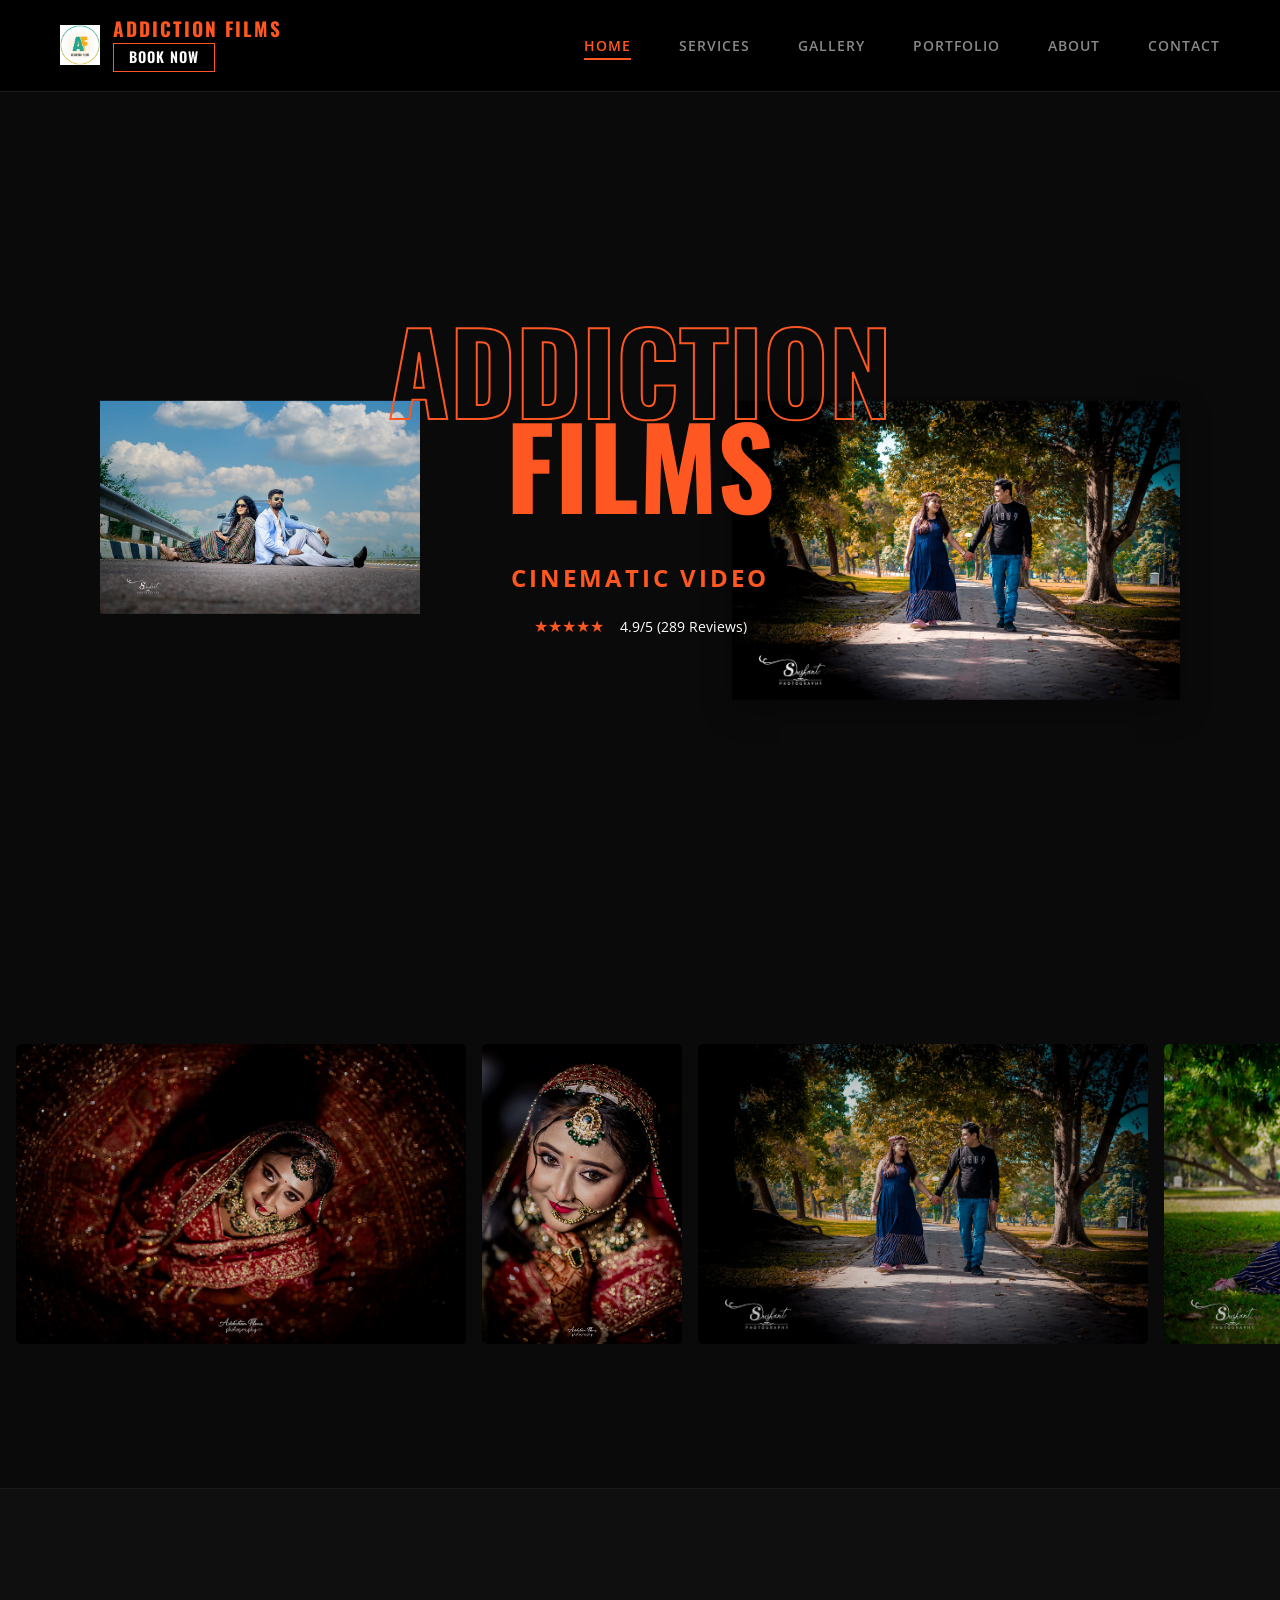
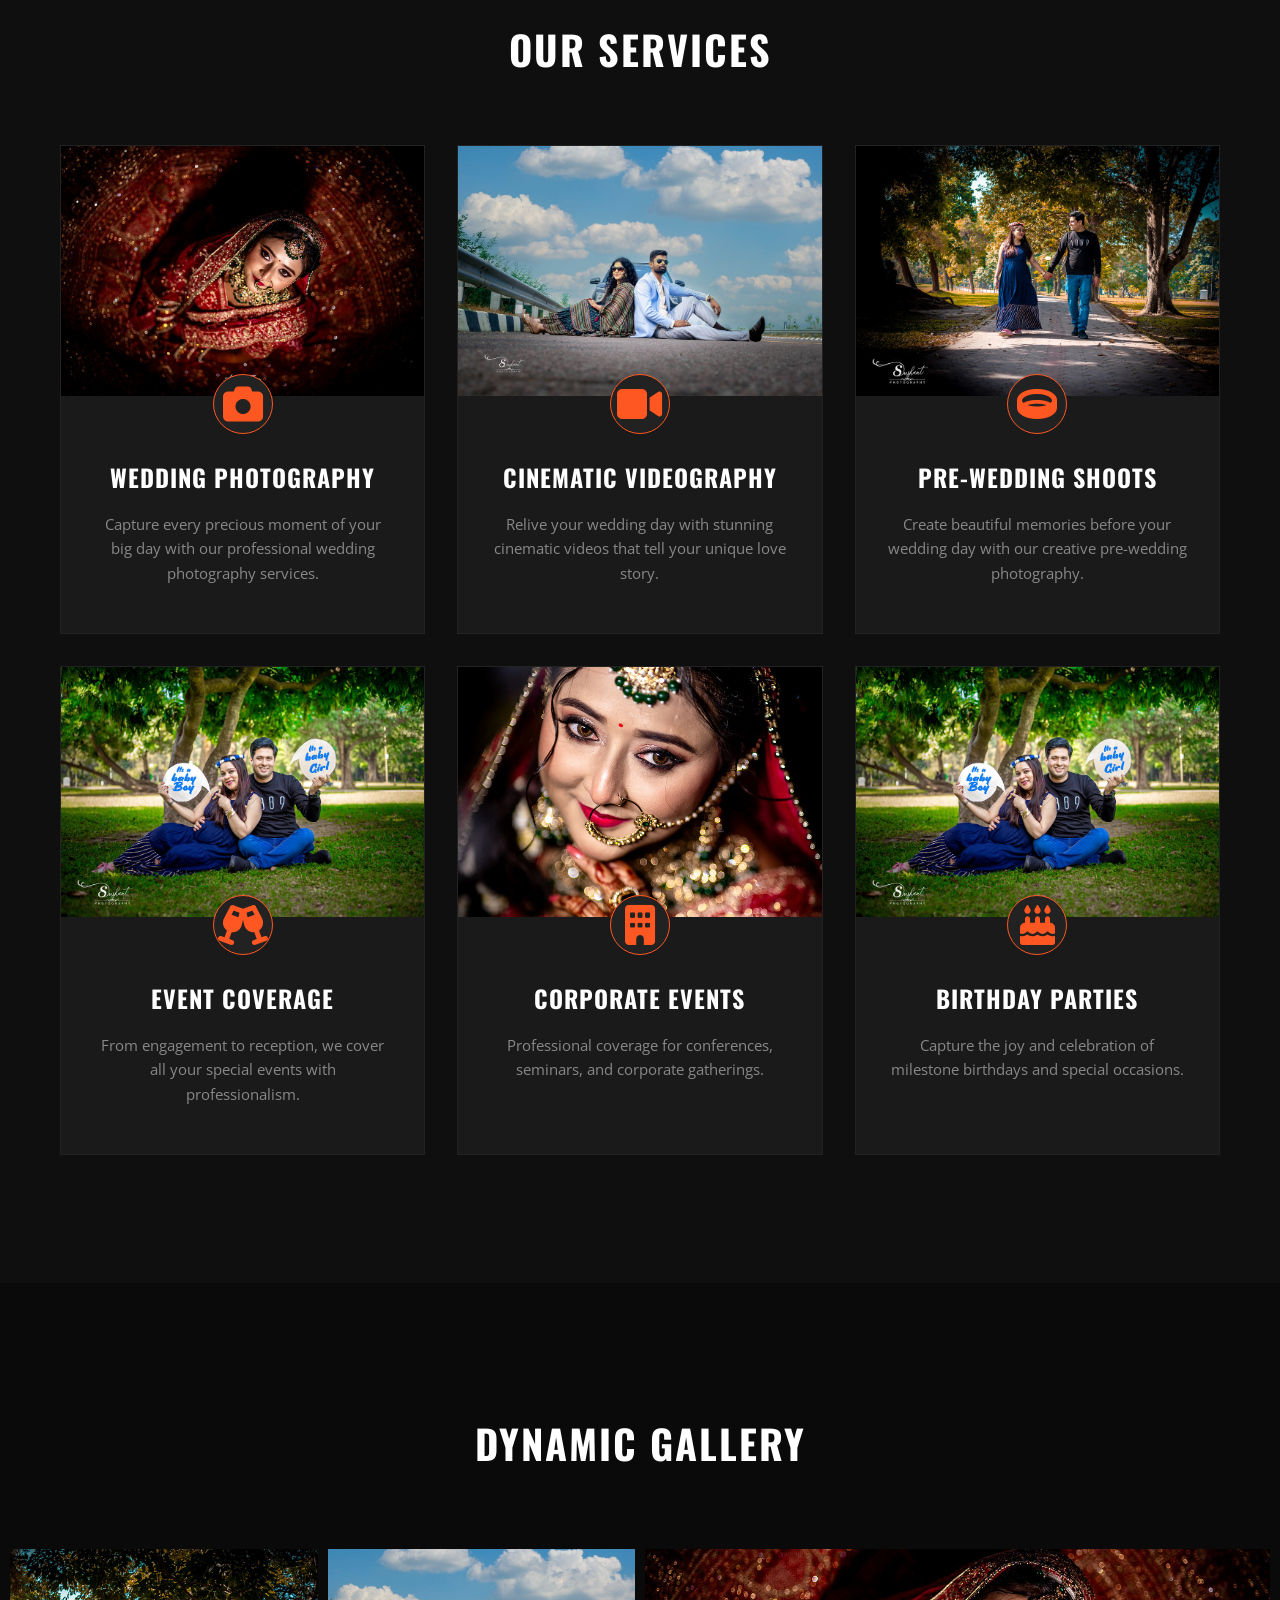
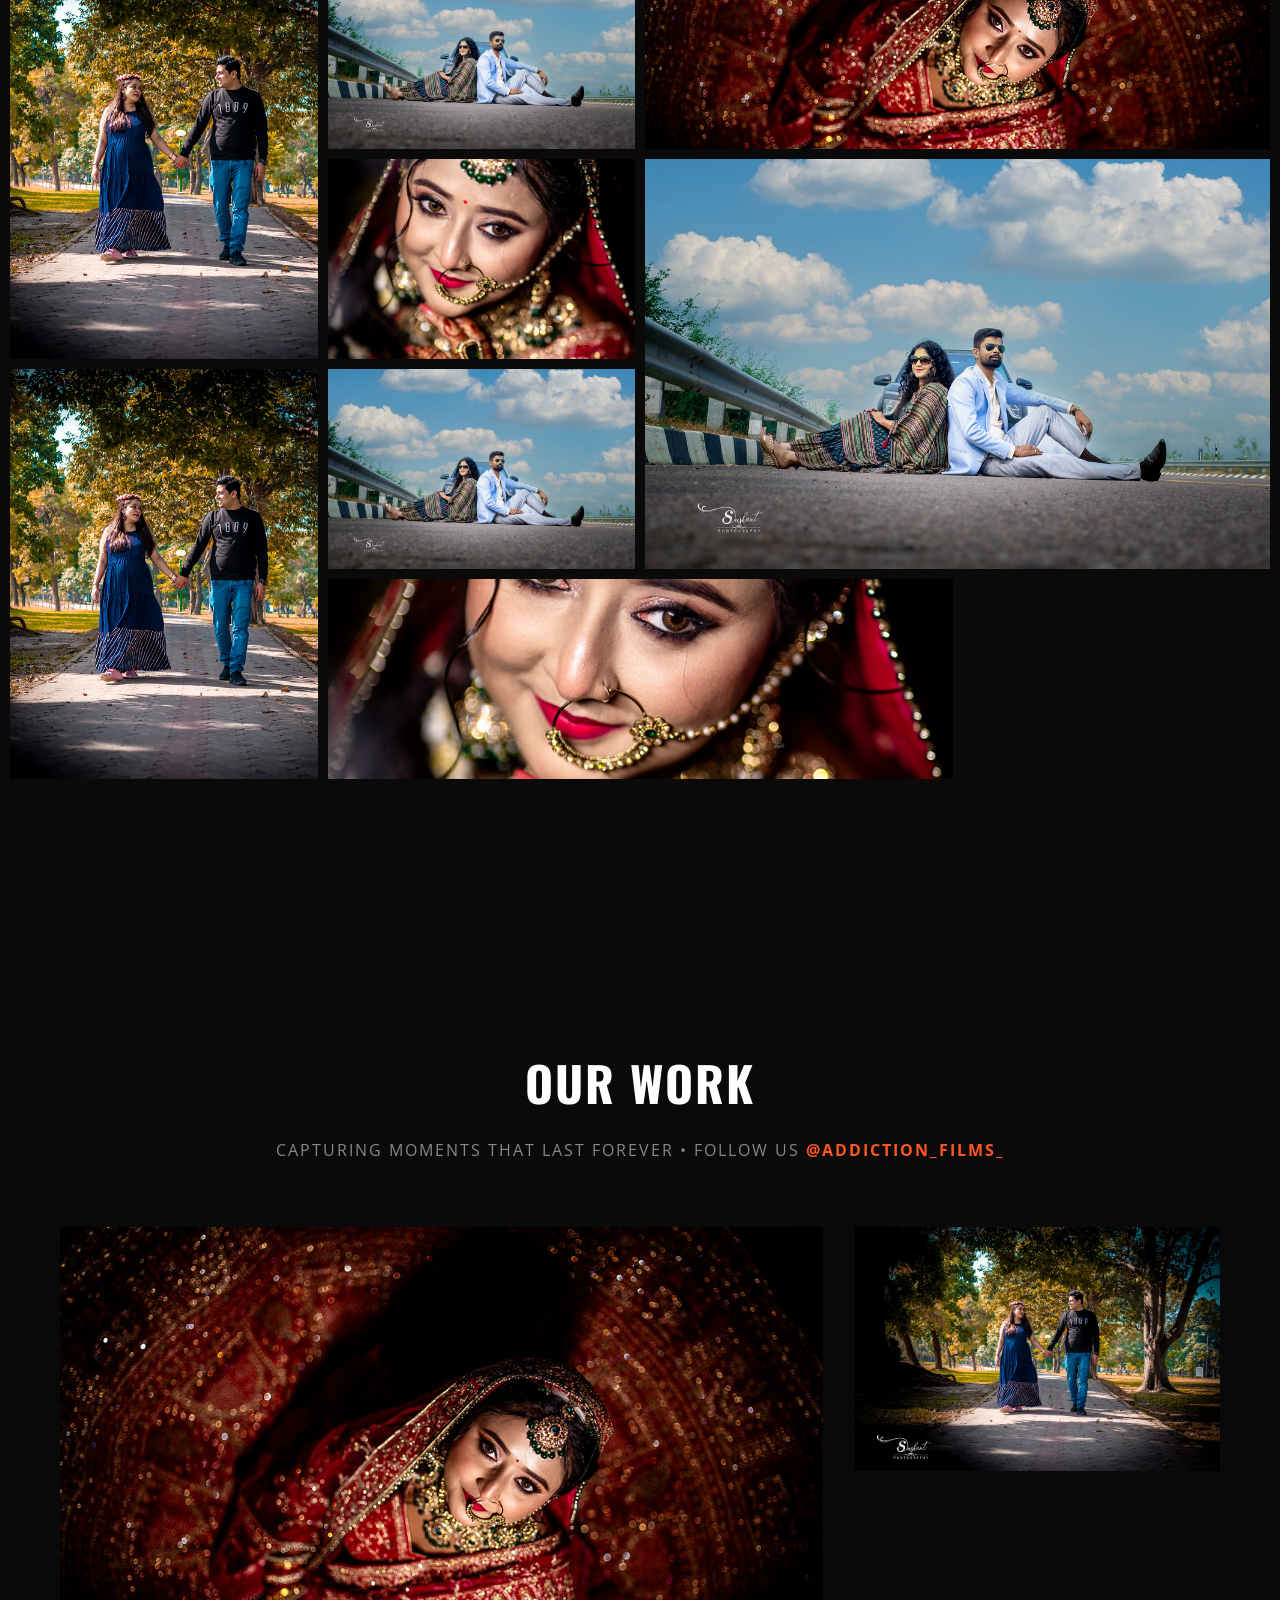
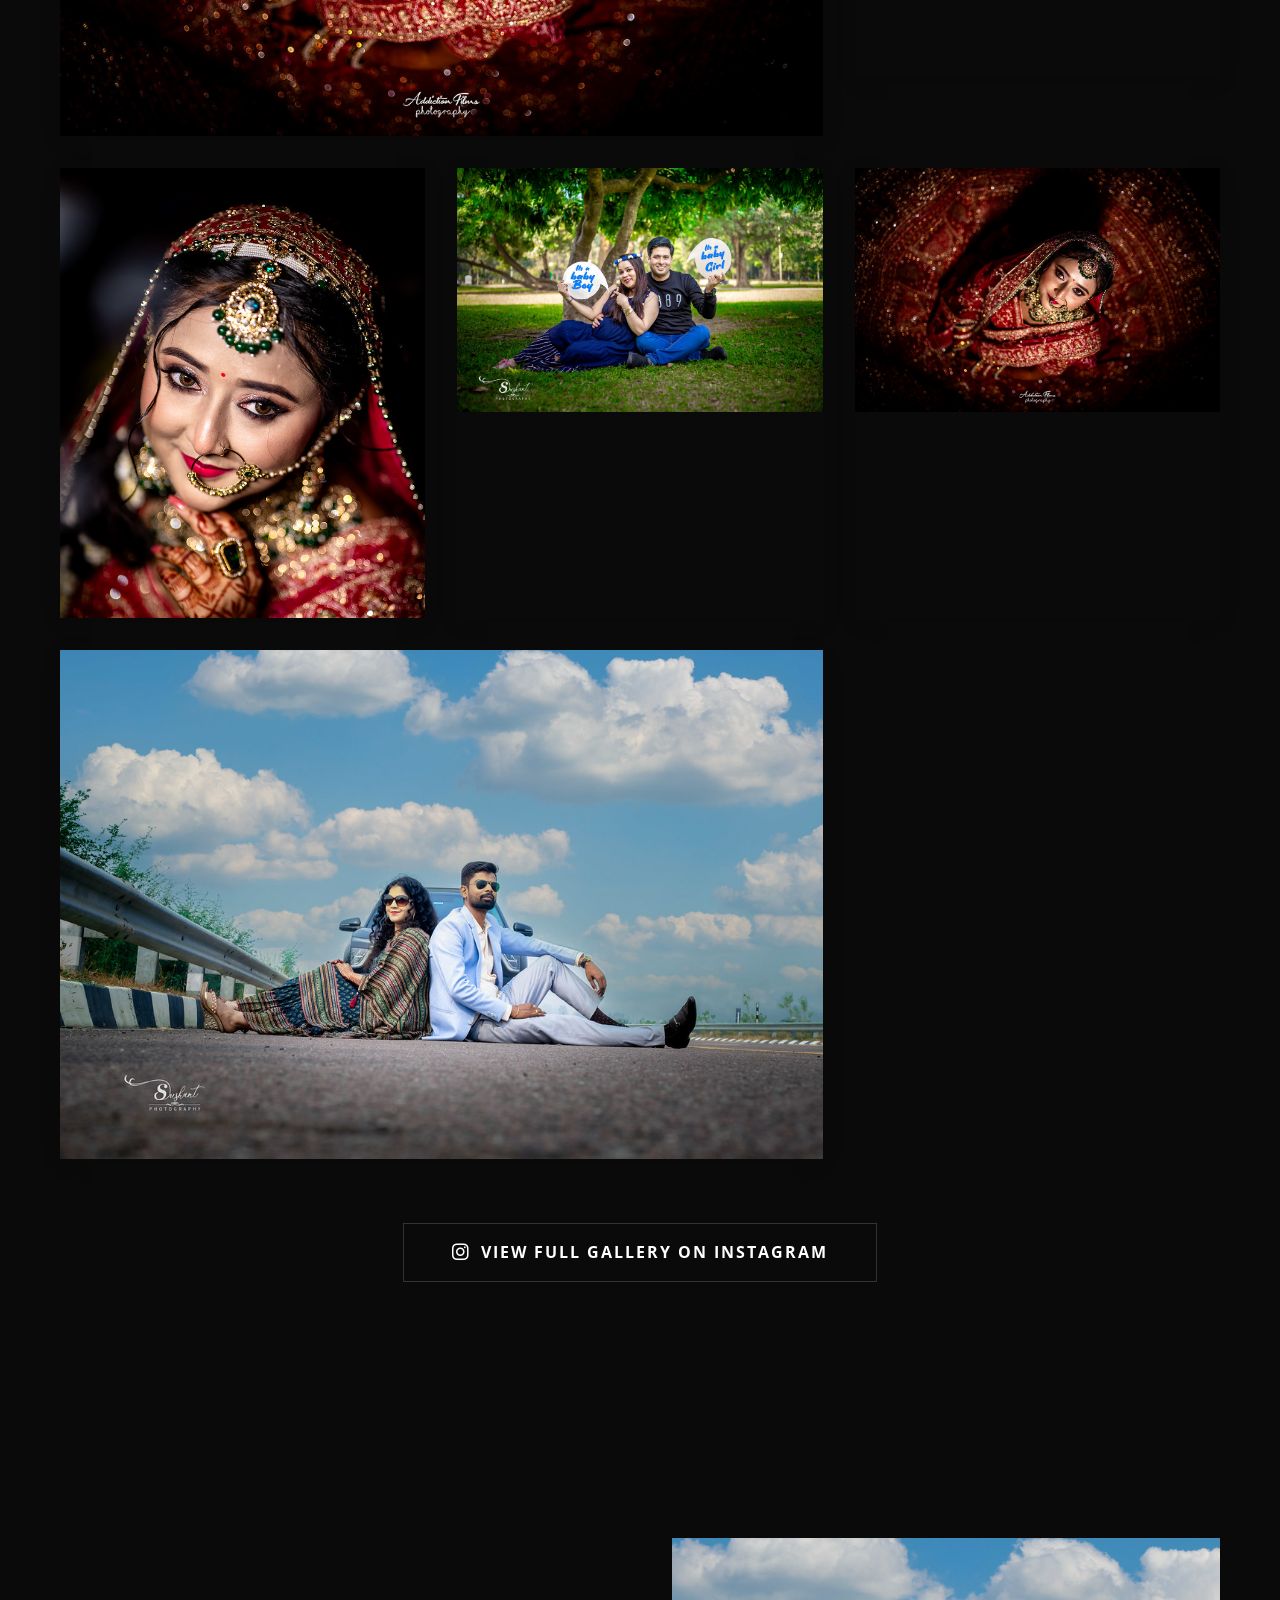
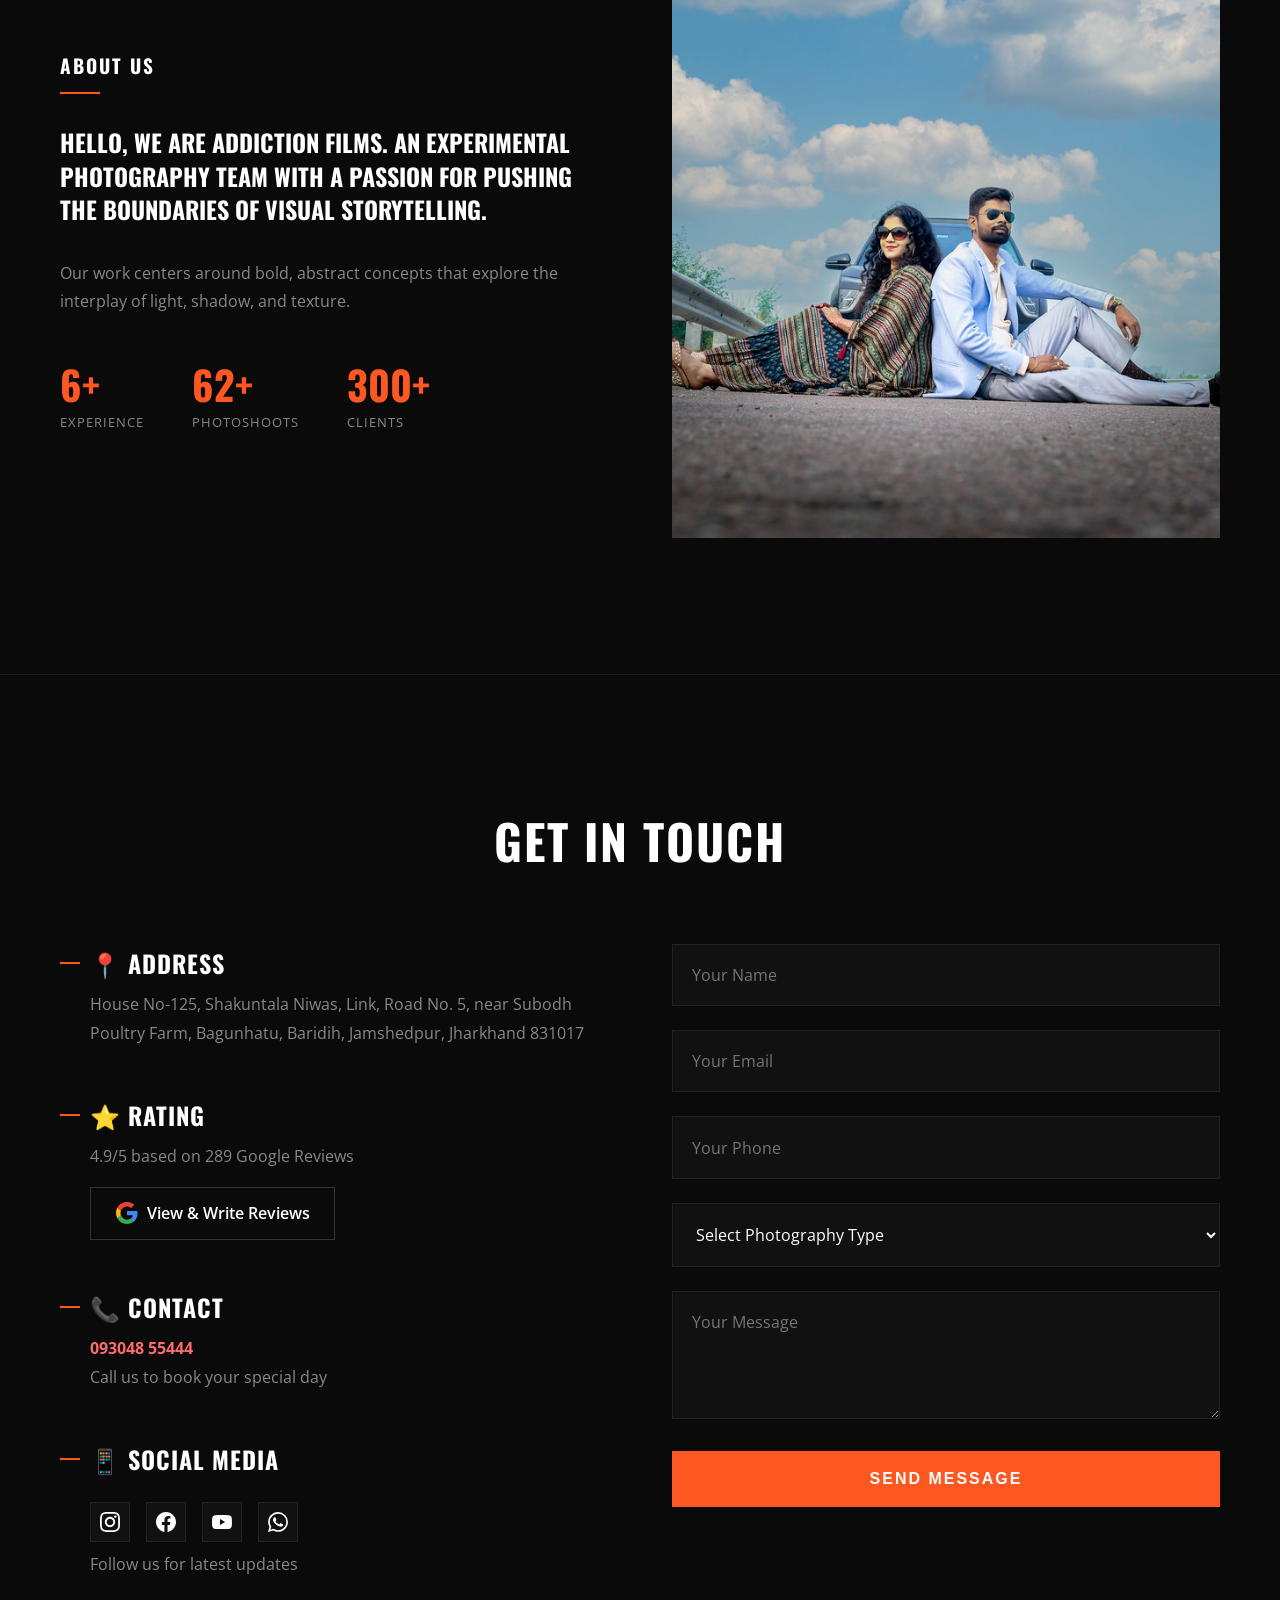
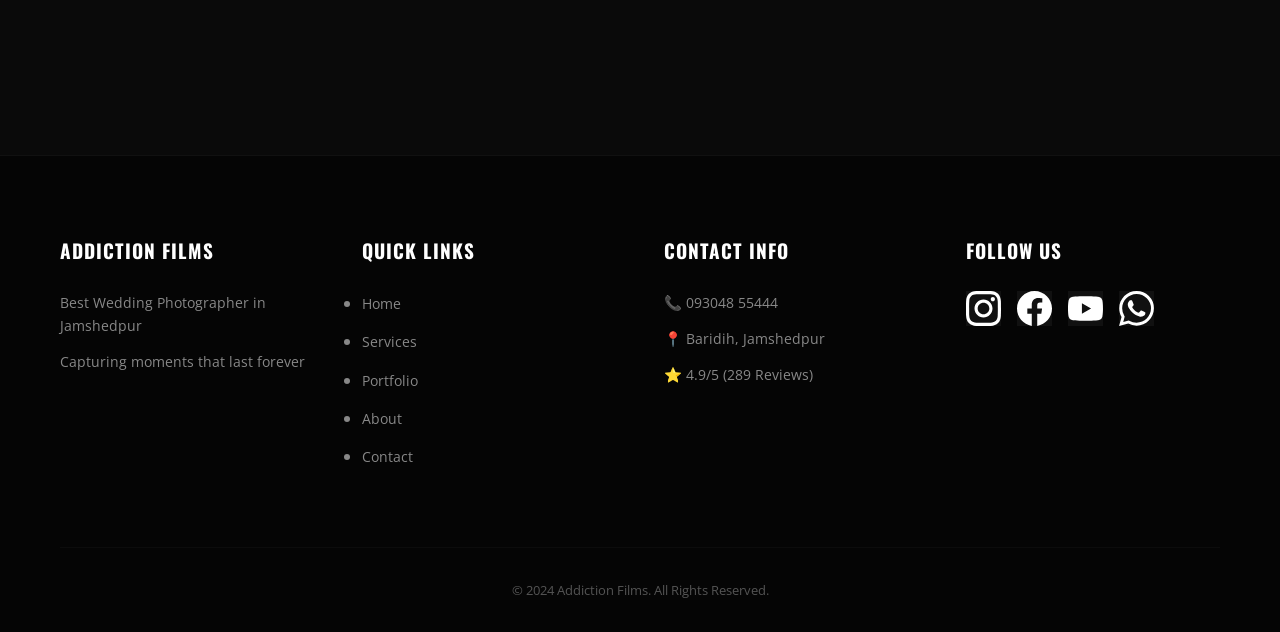
==== commit 2ead1c00: "Added cache bust to force new portfolio JS script load" ====
--- a/index.html
+++ b/index.html
@@ -508,8 +508,8 @@
         </div>
     </div>
 
-    <!-- Linking the external JavaScript file -->
-    <script src="script.js"></script>
+    <!-- Linking the external JavaScript file with cache-busting -->
+    <script src="script.js?v=2"></script>
 </body>
 
 </html>
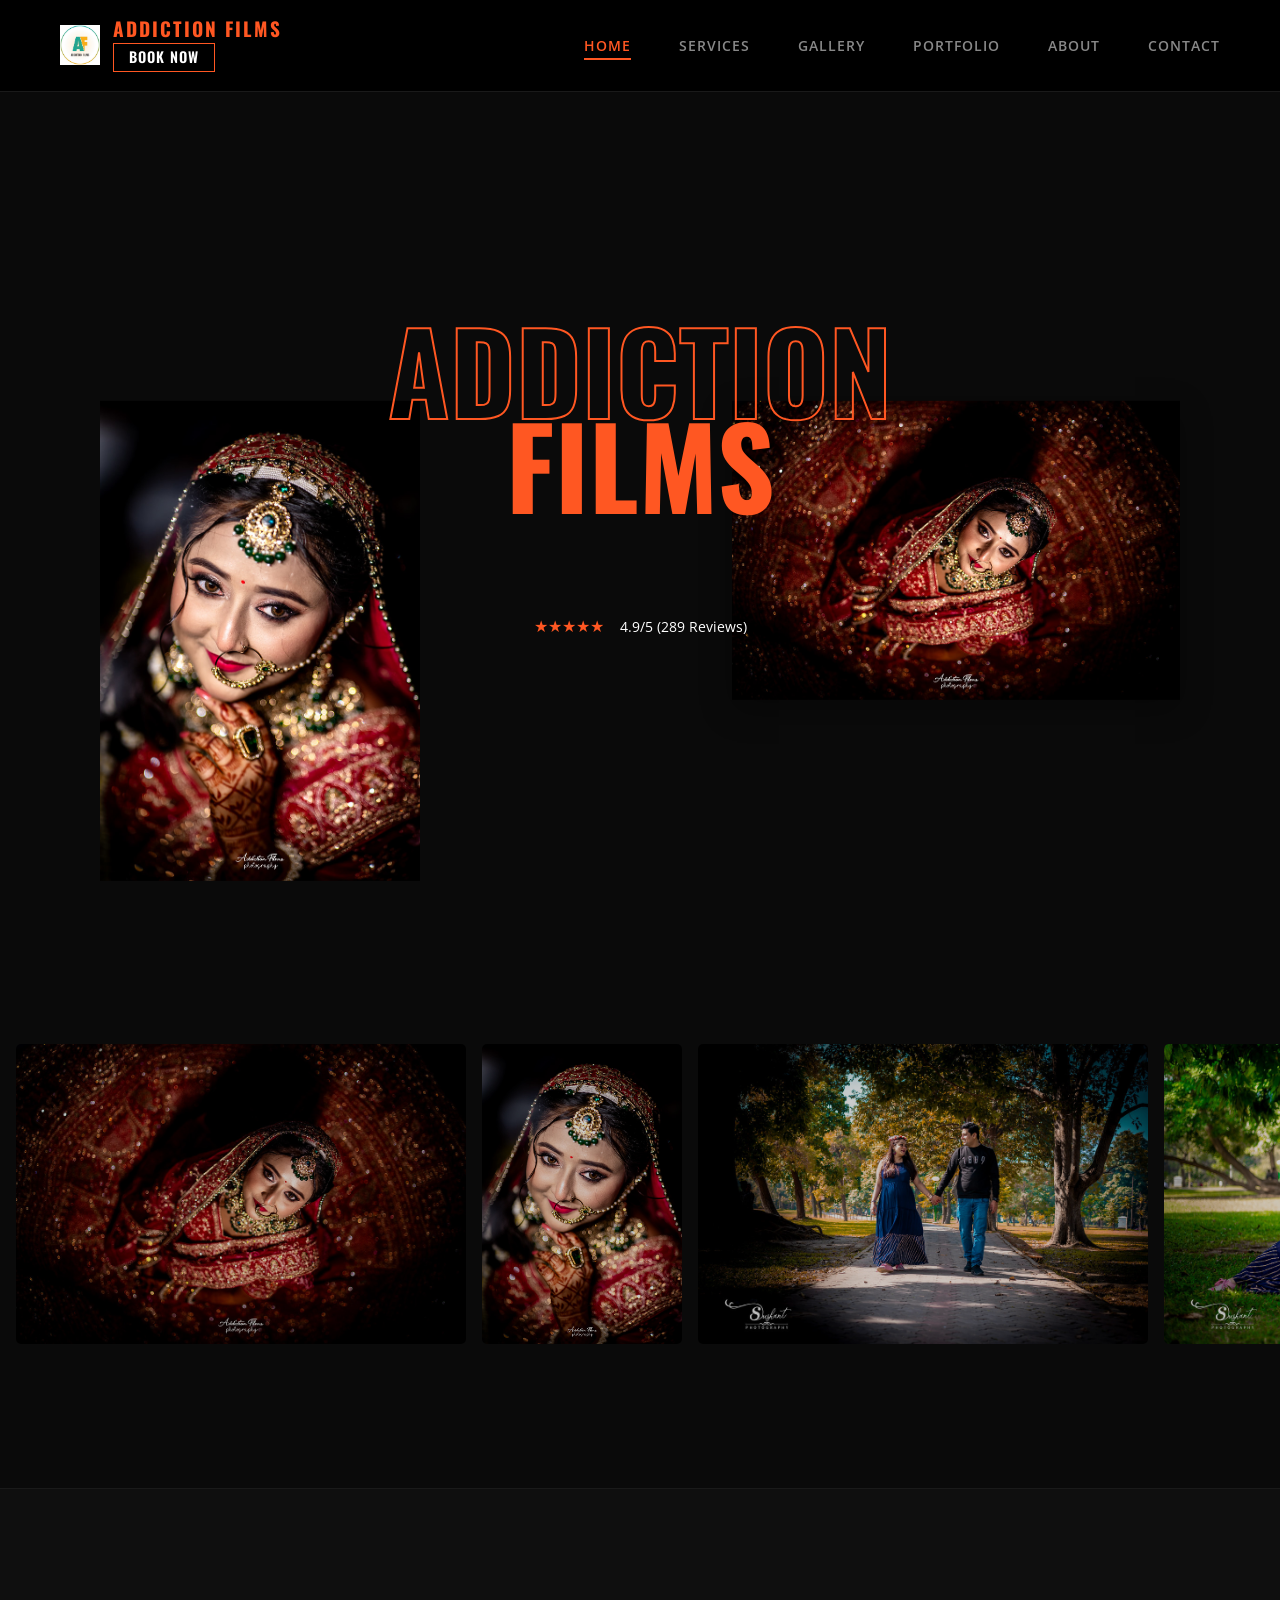
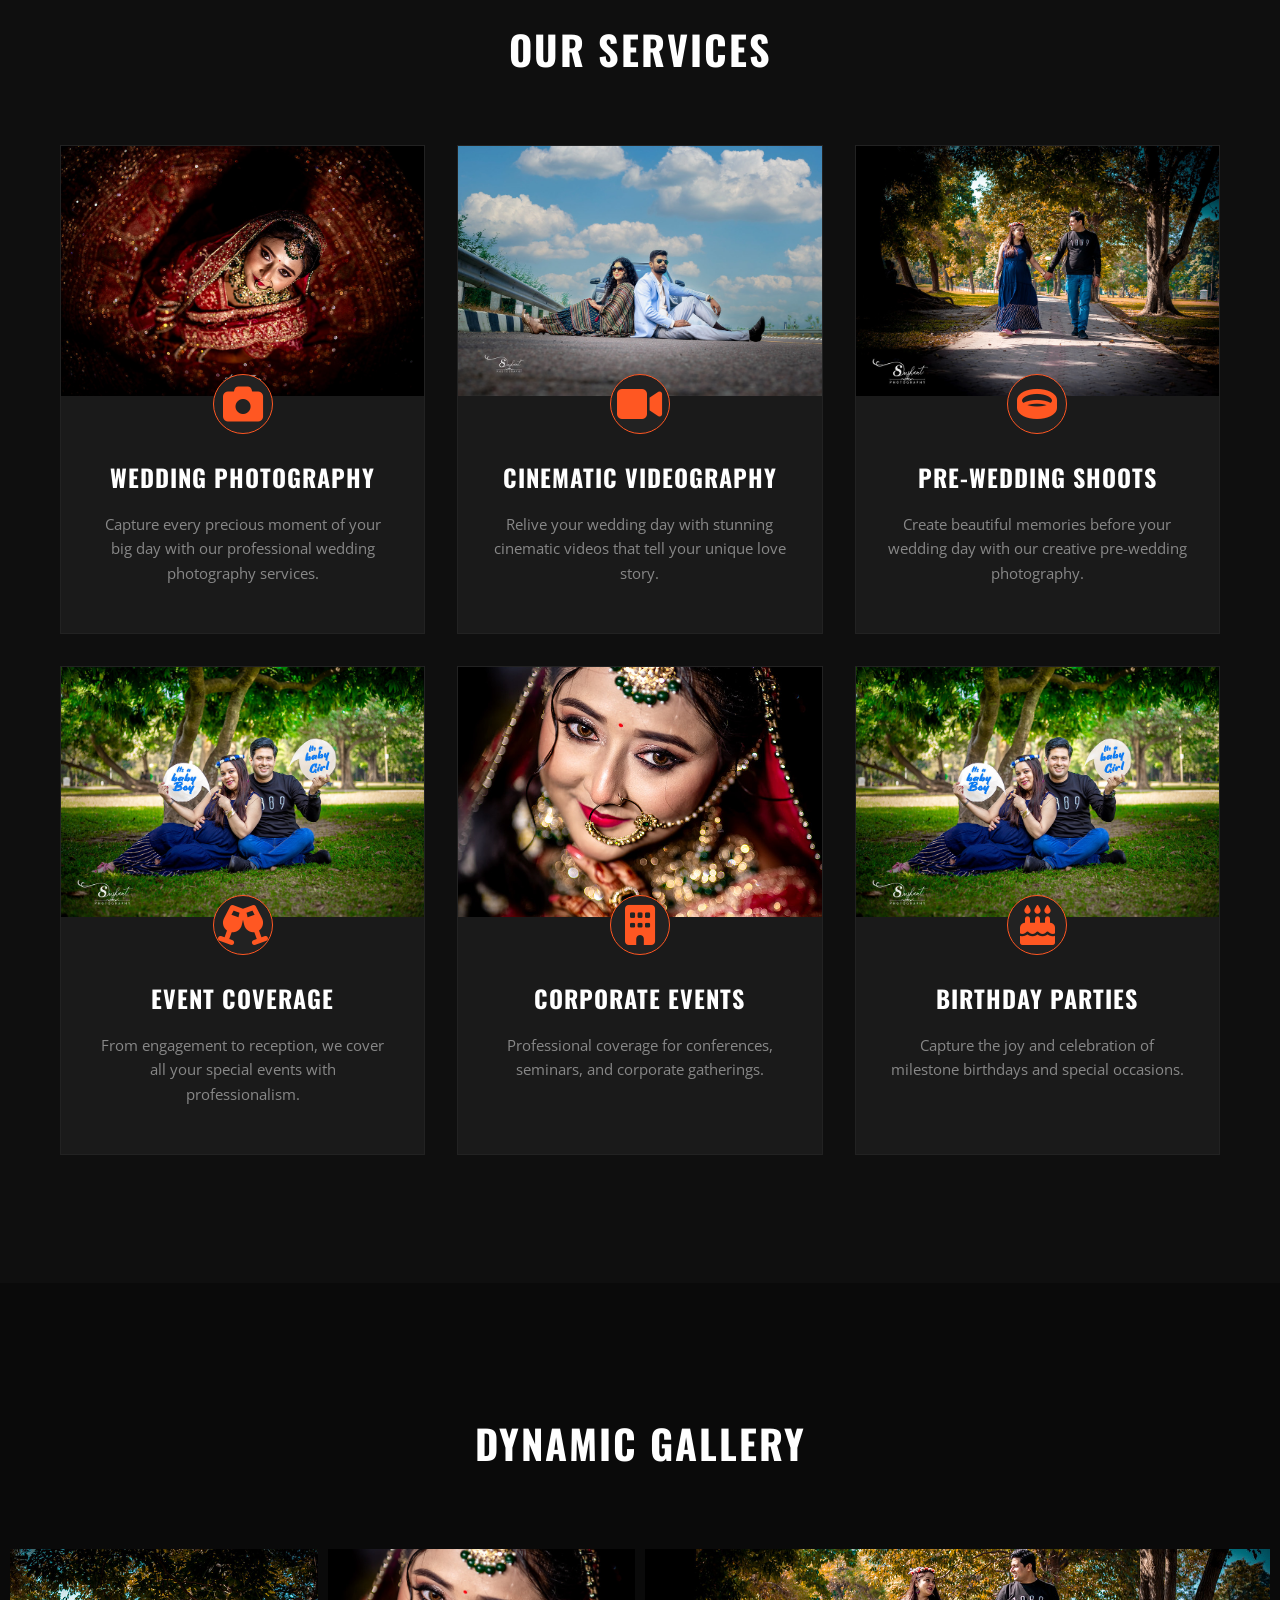
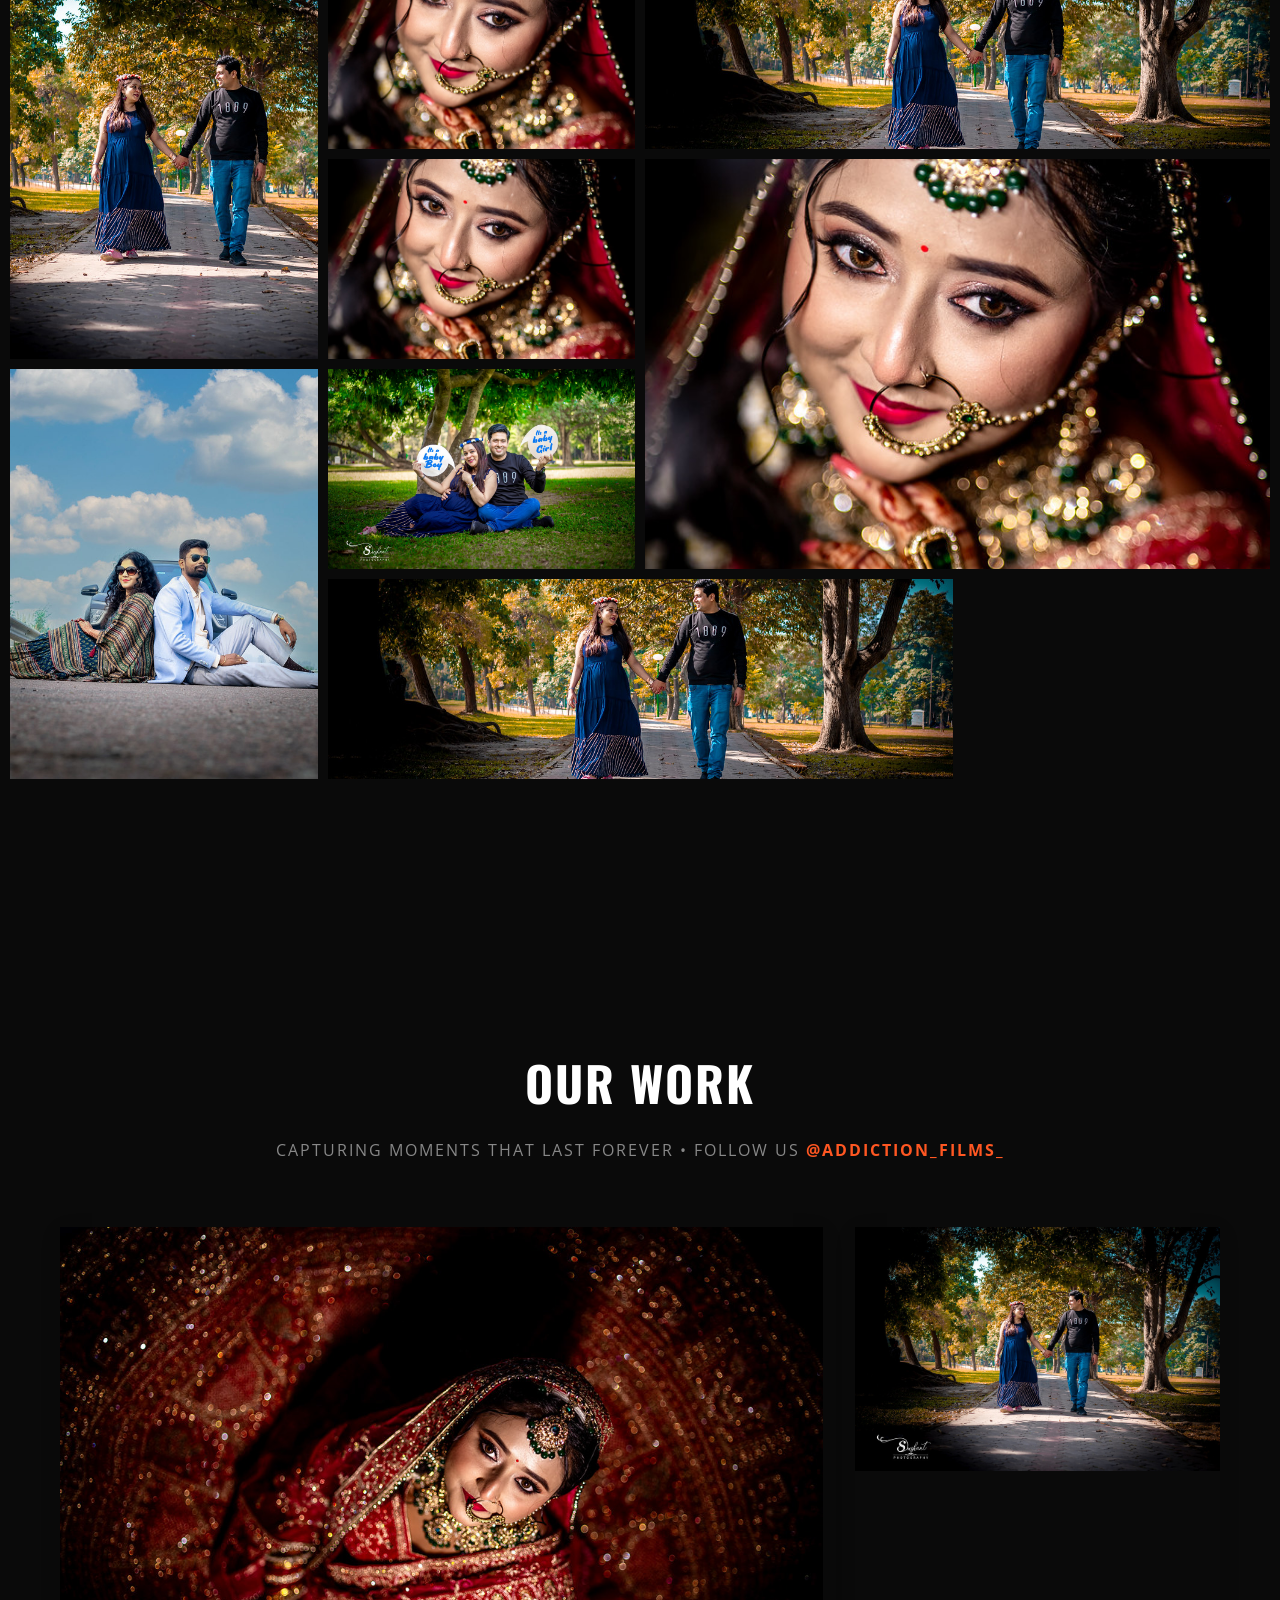
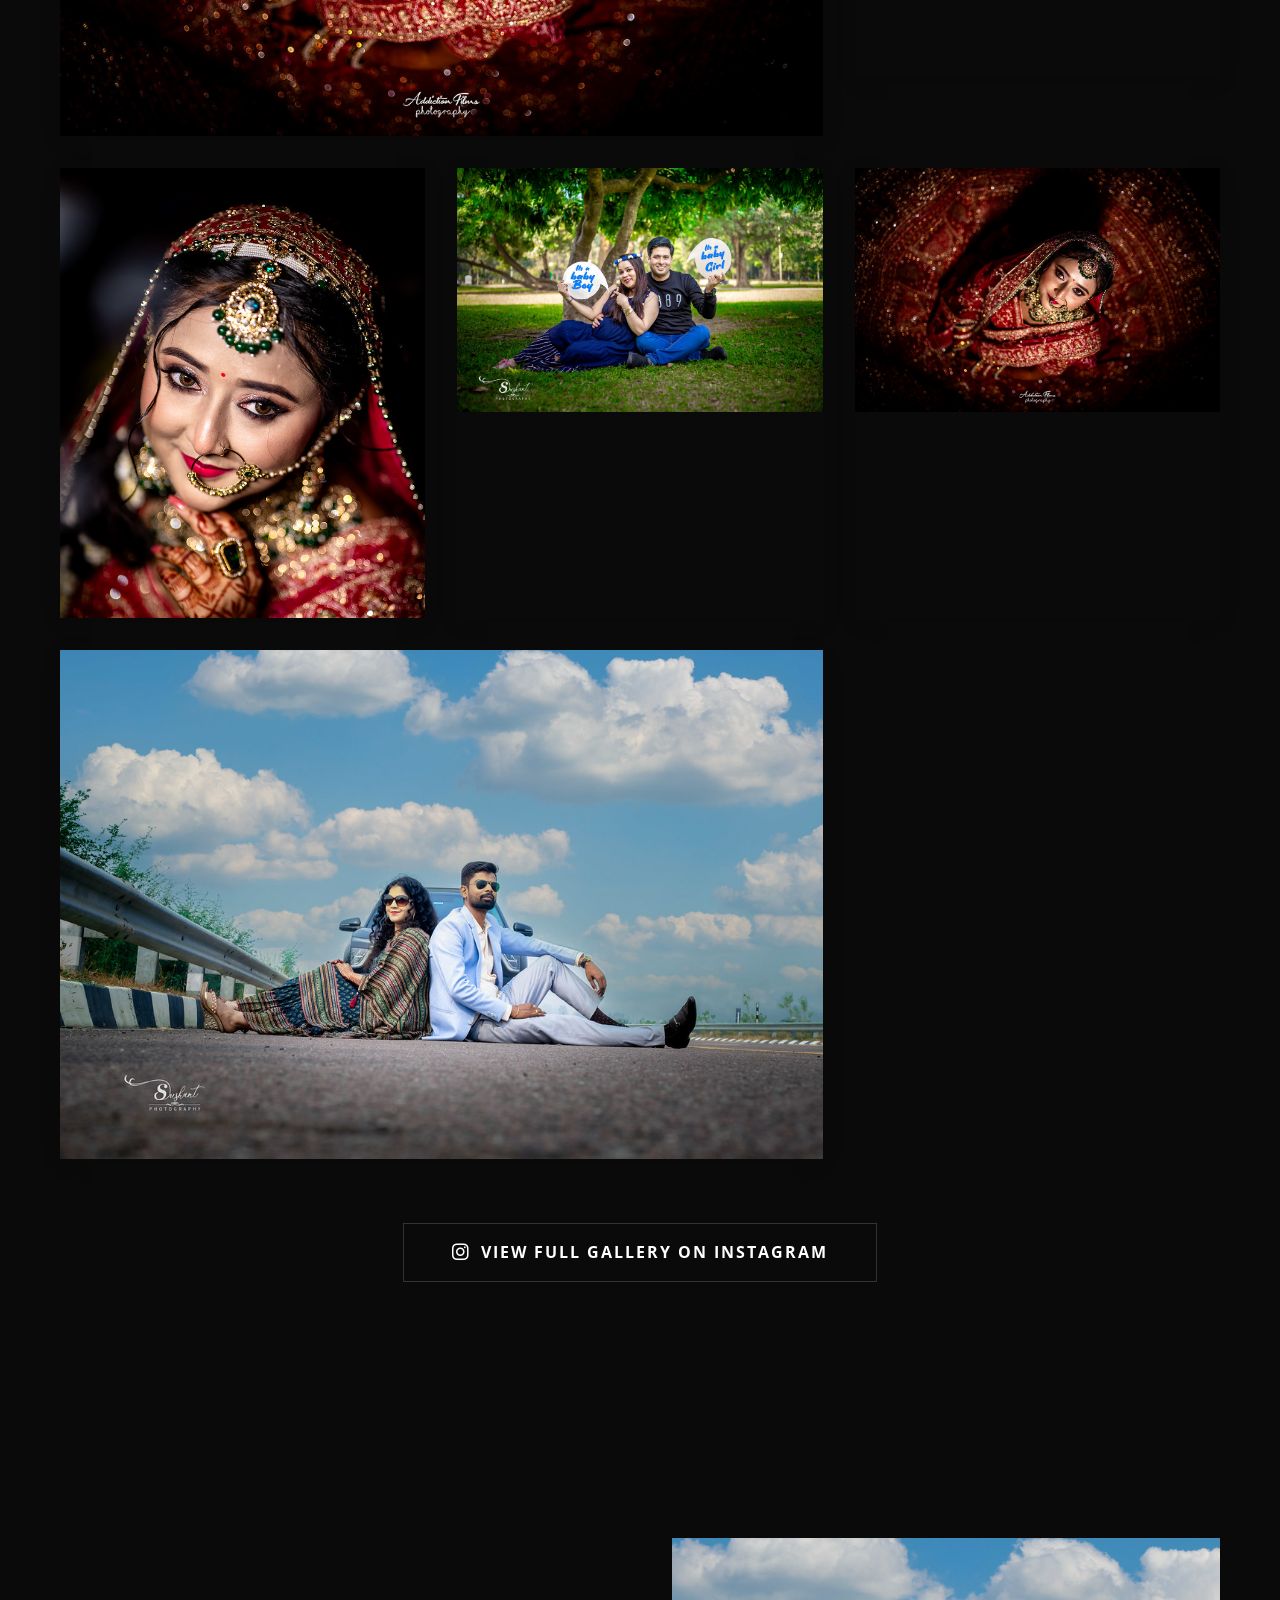
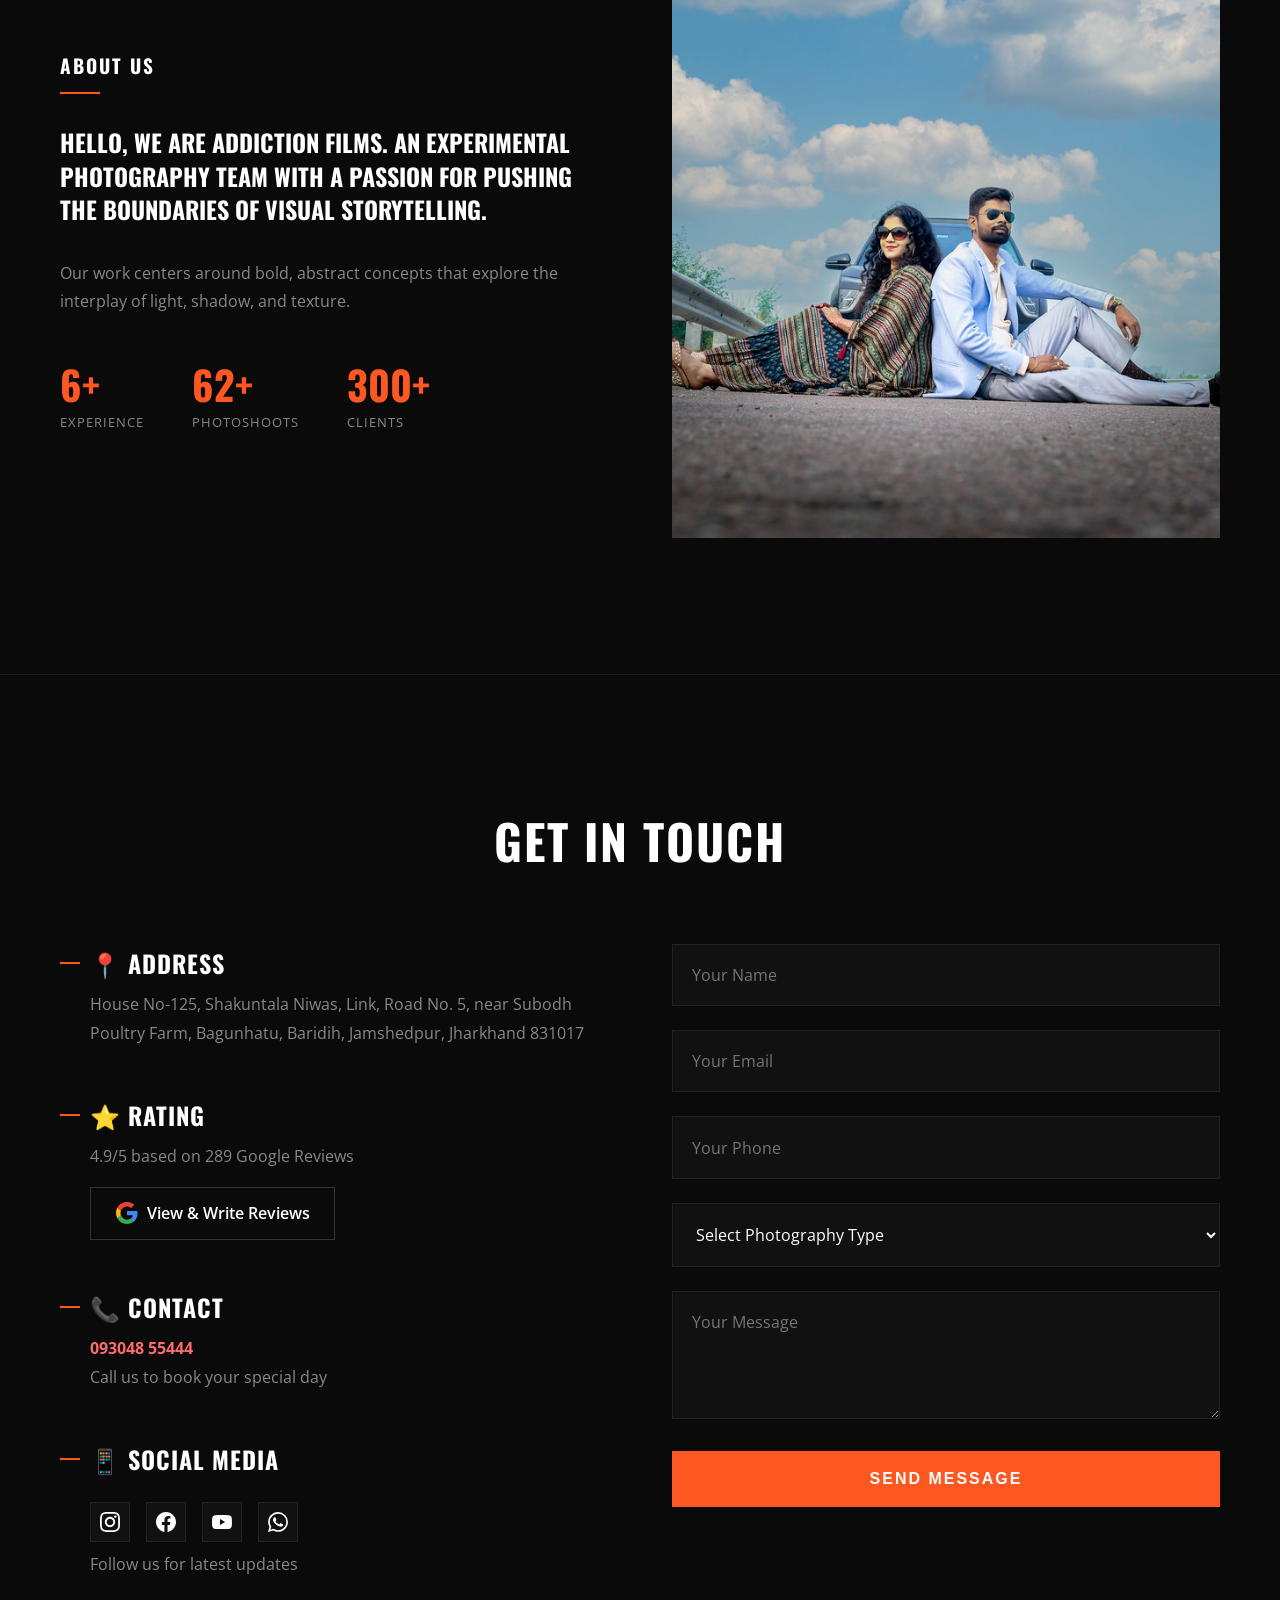
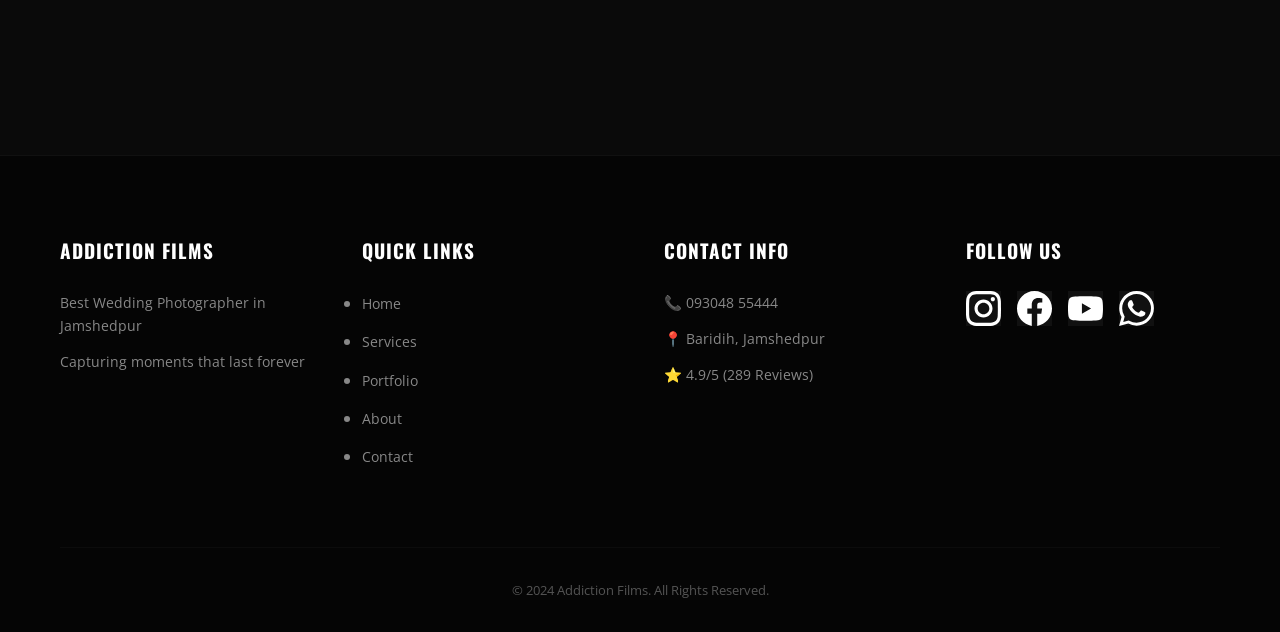
==== commit c8361c29: "Bypassed rigorous CSS cache to enforce modal z-index layer stack" ====
--- a/index.html
+++ b/index.html
@@ -19,7 +19,7 @@
     <!-- Importing Font Awesome for icons -->
     <link rel="stylesheet" href="https://cdnjs.cloudflare.com/ajax/libs/font-awesome/6.4.0/css/all.min.css">
     <!-- Linking the external CSS file for styling -->
-    <link rel="stylesheet" href="style.css">
+    <link rel="stylesheet" href="style.css?v=2">
 </head>
 
 <body>
@@ -491,12 +491,6 @@
         </div>
     </footer>
 
-    <!-- Lightbox Modal for Gallery -->
-    <div id="galleryModal" class="modal">
-        <span class="close">&times;</span>
-        <img class="modal-content" id="modalImg" alt="Enlarged Gallery Image">
-    </div>
-
     <!-- Portfolio Category Modal -->
     <div id="portfolioModal" class="portfolio-modal-container">
         <span class="close-portfolio">&times;</span>
@@ -508,6 +502,12 @@
         </div>
     </div>
 
+    <!-- Lightbox Modal for Gallery (Highest Priority) -->
+    <div id="galleryModal" class="modal">
+        <span class="close">&times;</span>
+        <img class="modal-content" id="modalImg" alt="Enlarged Gallery Image">
+    </div>
+
     <!-- Linking the external JavaScript file with cache-busting -->
     <script src="script.js?v=2"></script>
 </body>
--- a/style.css
+++ b/style.css
@@ -1342,8 +1342,8 @@
     display: none;
     /* Hidden by default */
     position: fixed;
-    z-index: 2000;
-    /* Above navbar */
+    z-index: 9999;
+    /* Above navbar and portfolio category popup */
     left: 0;
     top: 0;
     width: 100%;
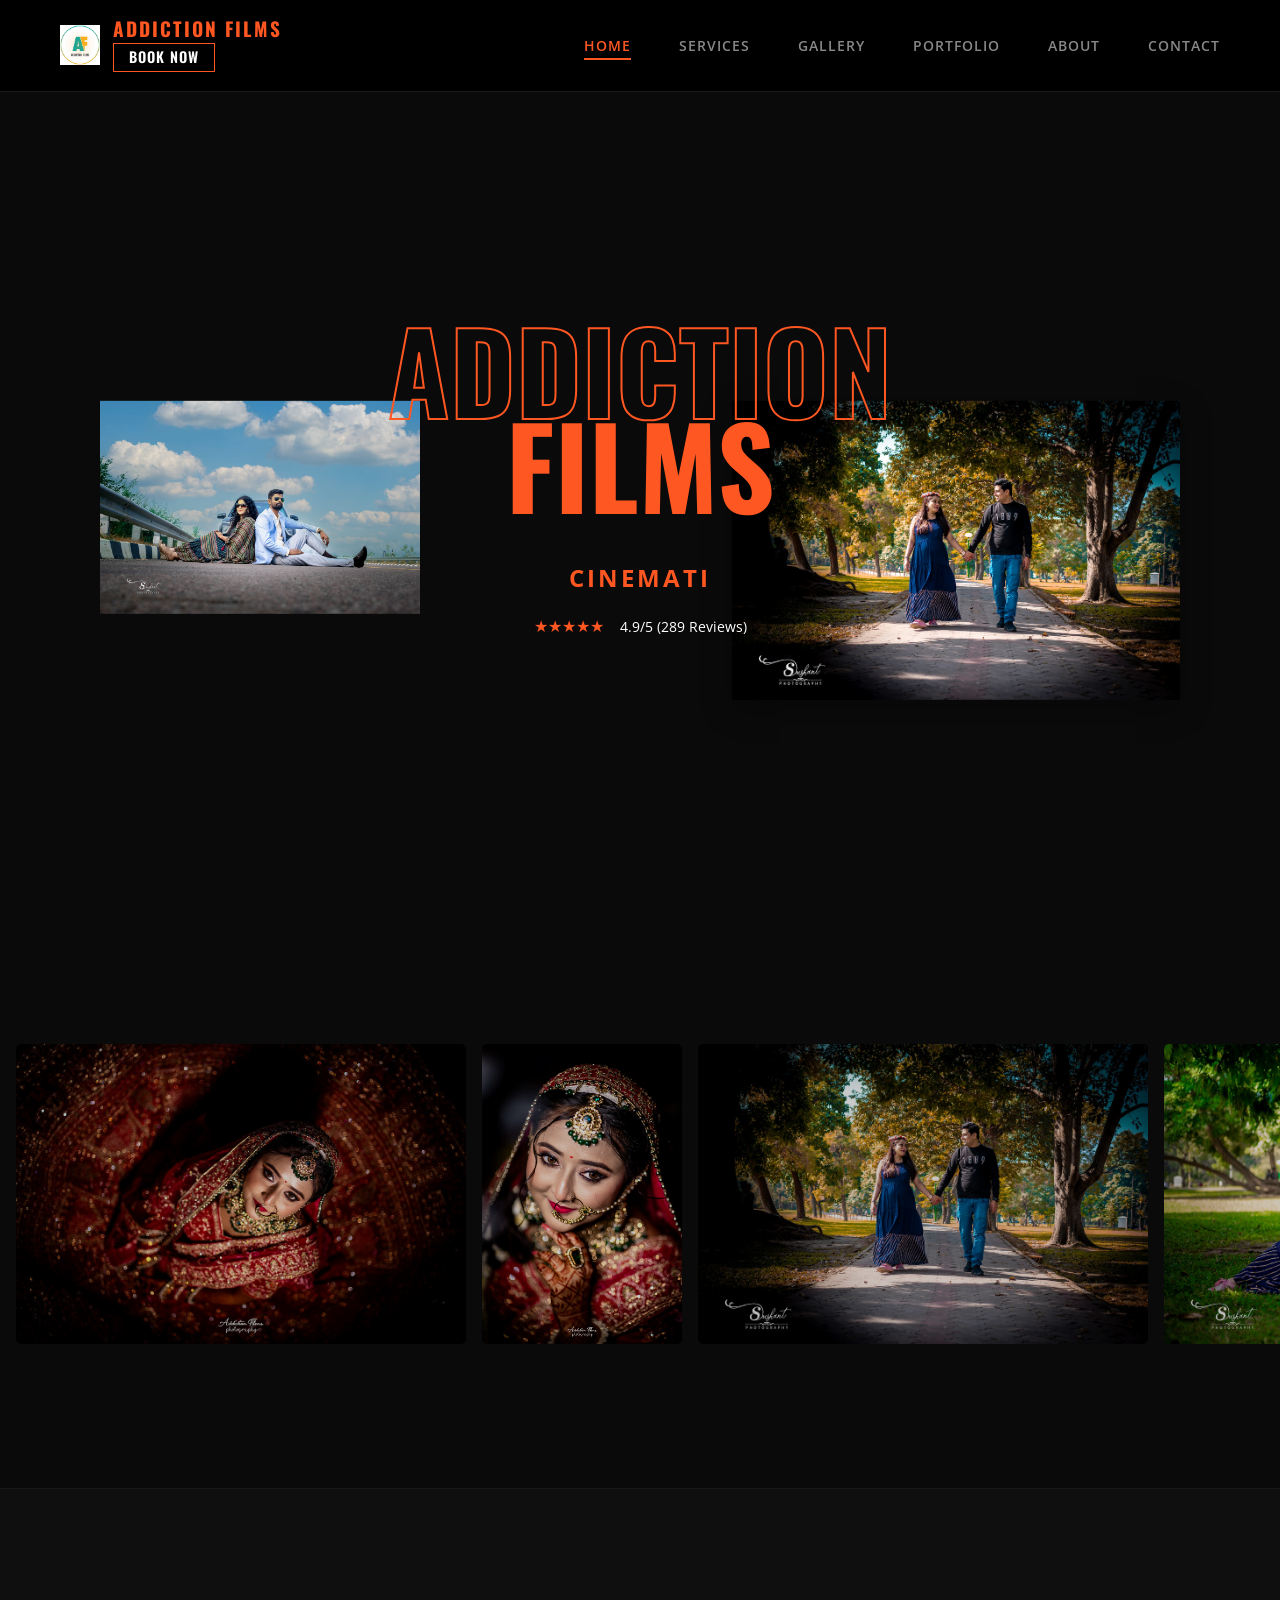
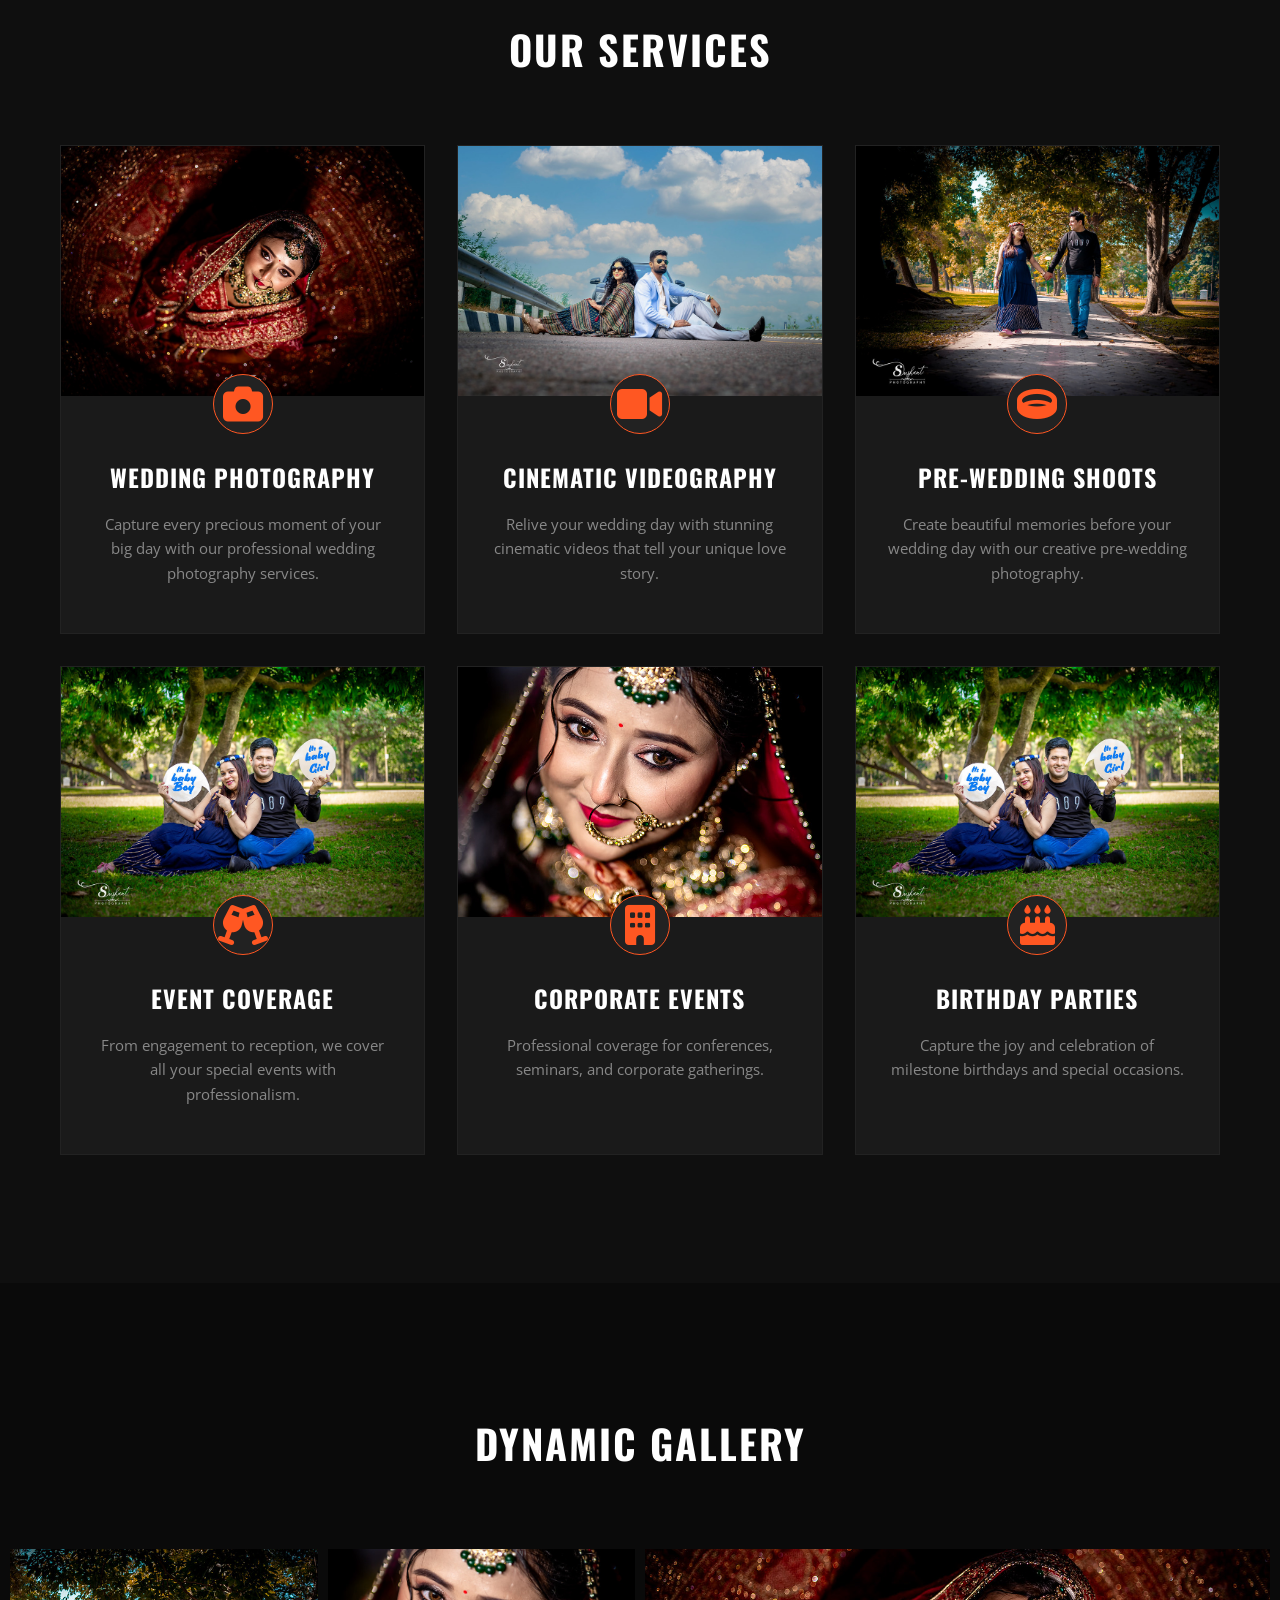
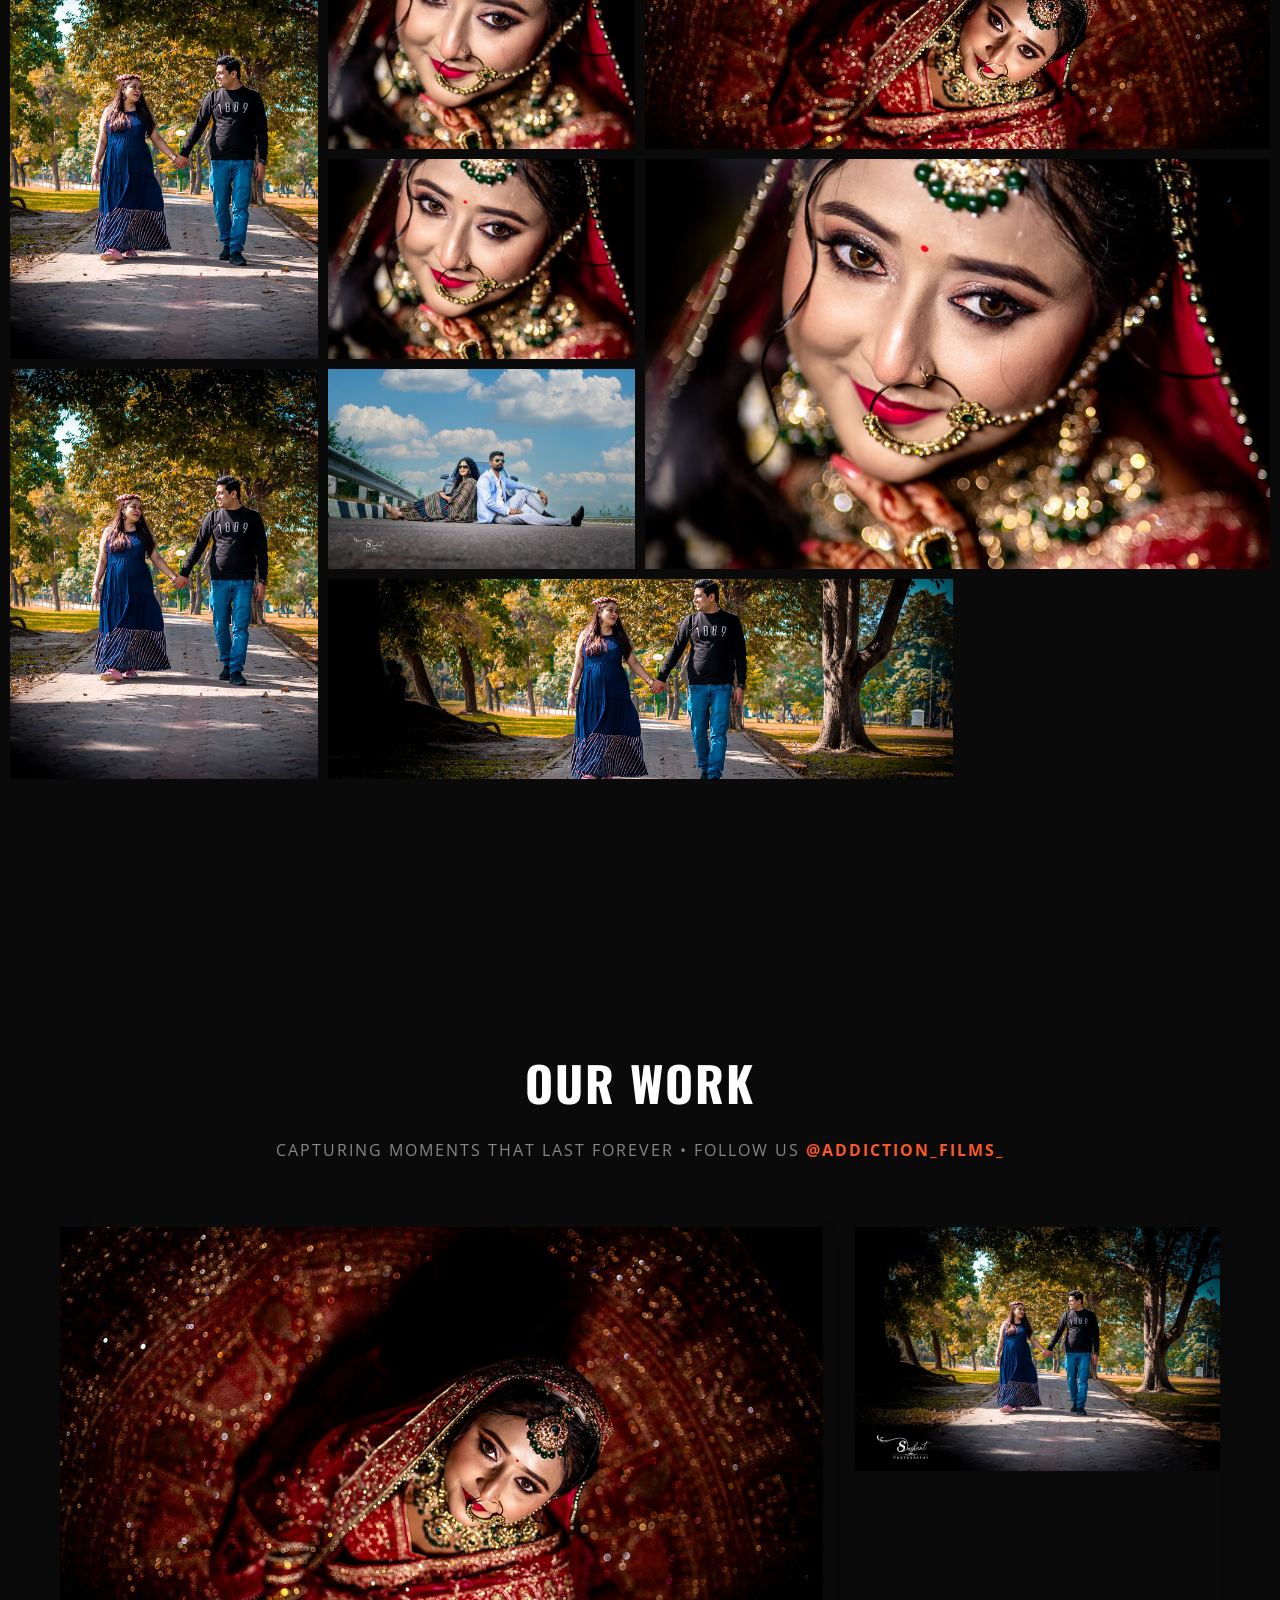
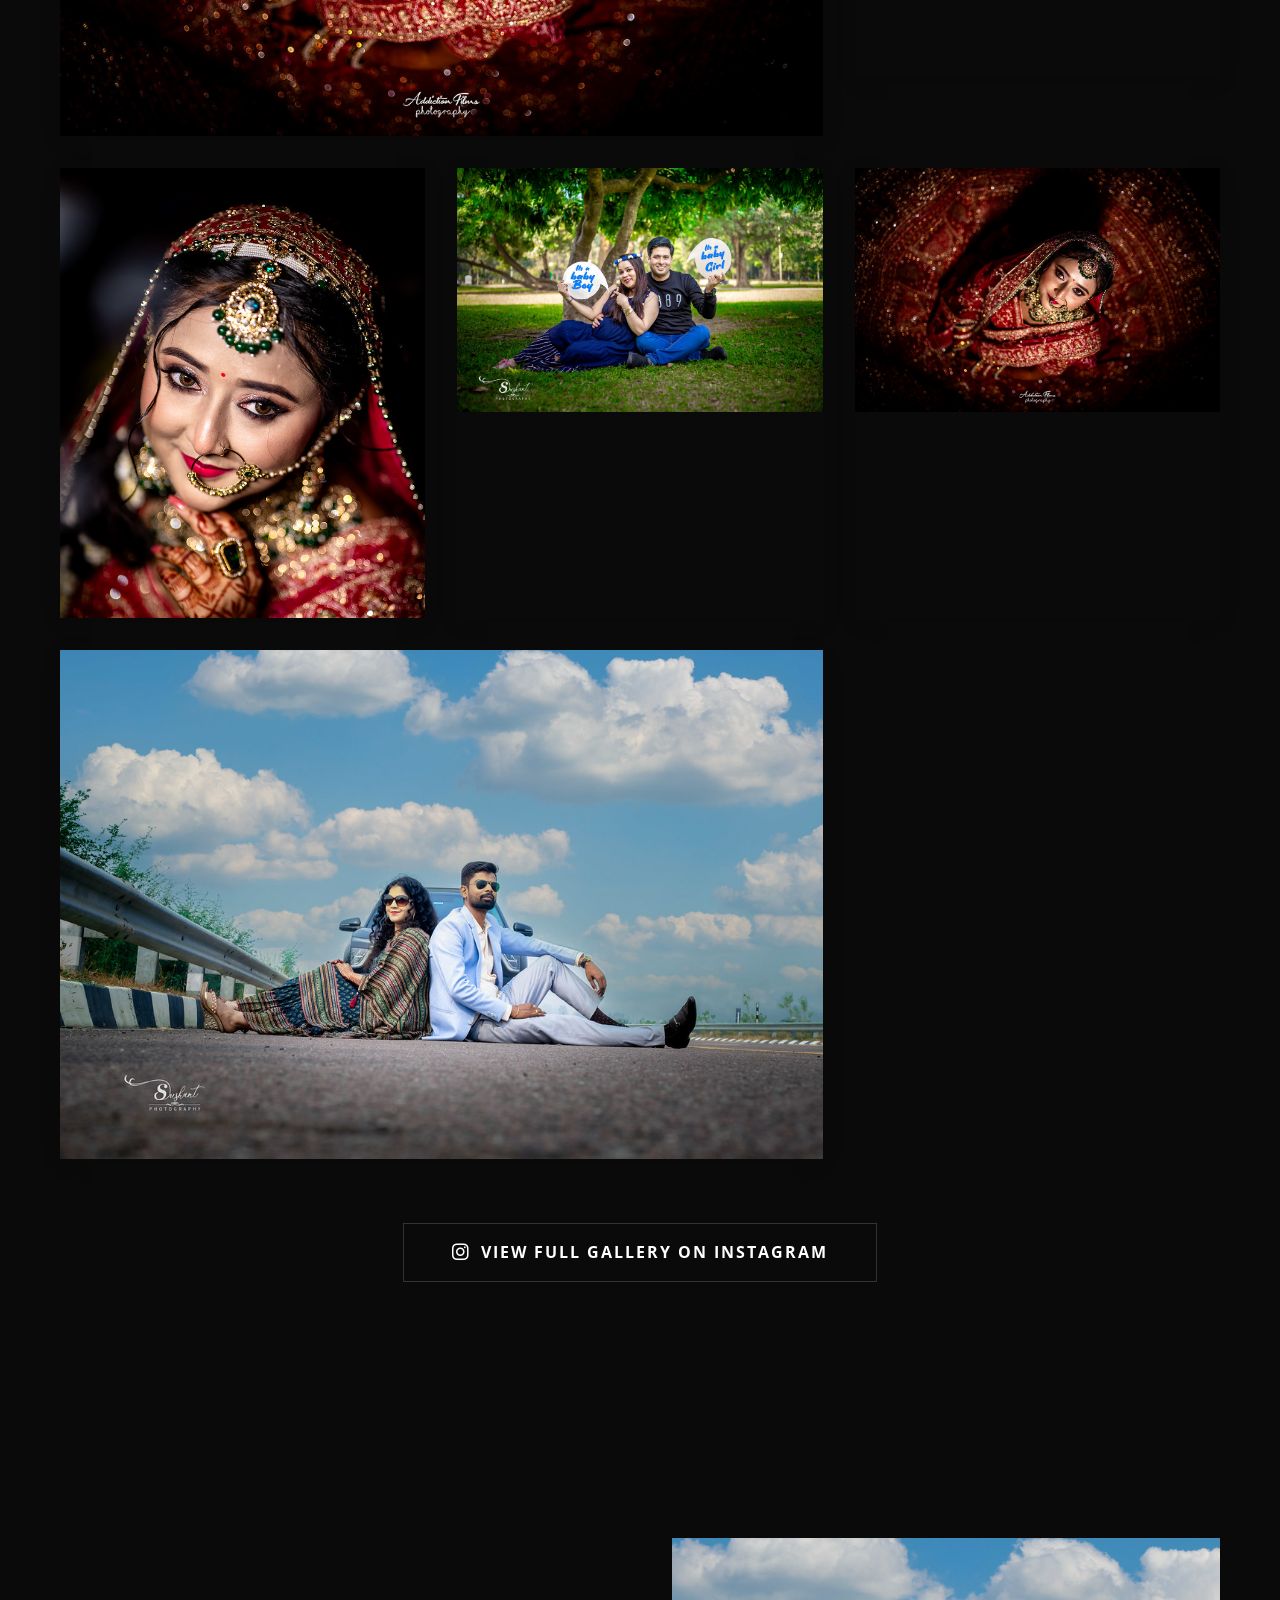
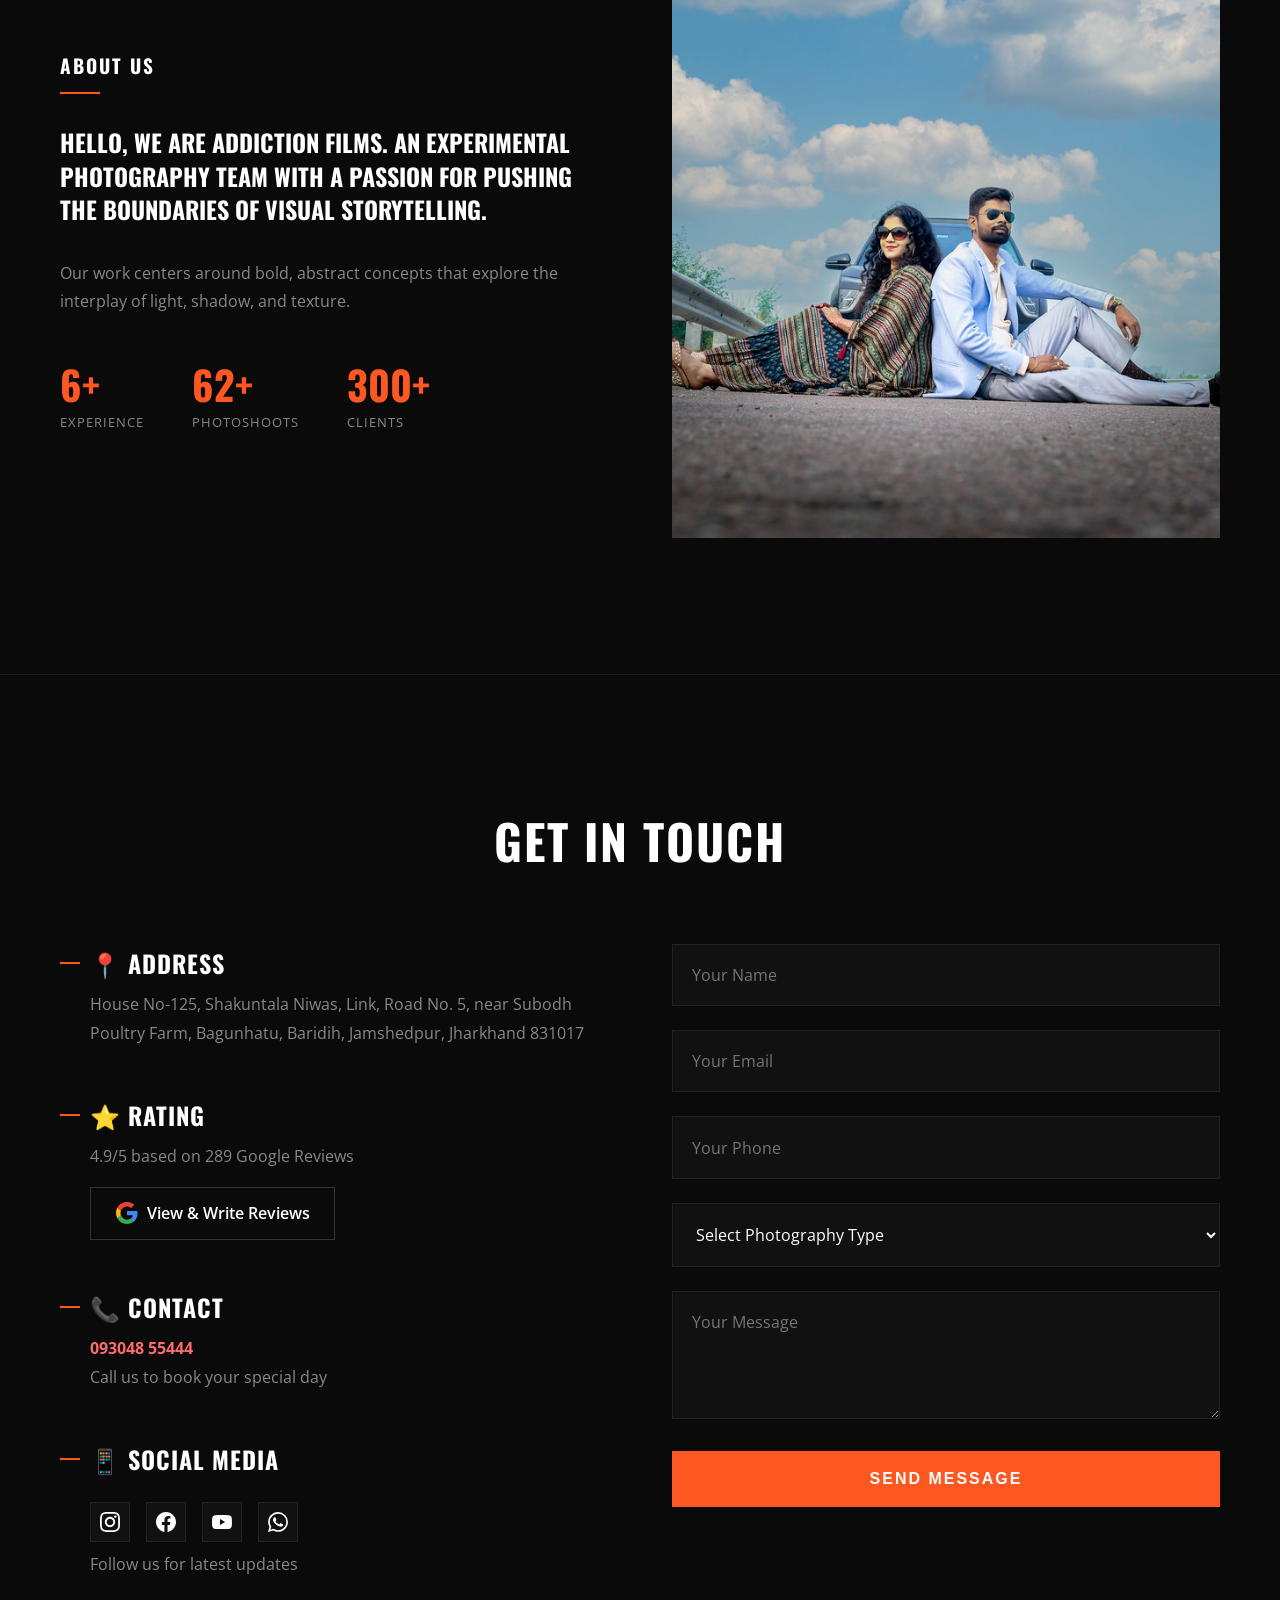
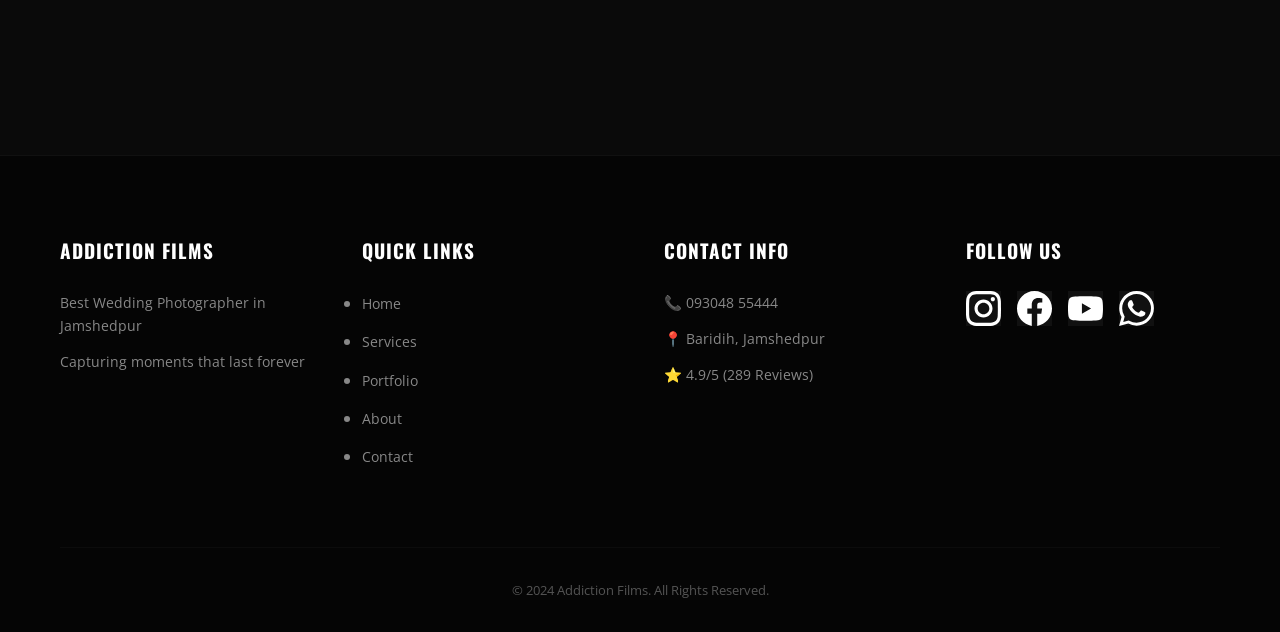
==== commit 139bf047: "Admin added new Hero image via Dashboard" ====
--- a/index.html
+++ b/index.html
@@ -1,7 +1,5 @@
 <!DOCTYPE html>
-<html lang="en">
-
-<head>
+<html lang="en"><head>
     <meta charset="UTF-8">
     <!-- Viewport settings for responsive design on mobile devices -->
     <meta name="viewport" content="width=device-width, initial-scale=1.0">
@@ -11,11 +9,9 @@
     <link rel="icon" type="image/jpeg" href="images/logo 2.jpg">
     <!-- Preconnect to Google Fonts for faster loading -->
     <link rel="preconnect" href="https://fonts.googleapis.com">
-    <link rel="preconnect" href="https://fonts.gstatic.com" crossorigin>
+    <link rel="preconnect" href="https://fonts.gstatic.com" crossorigin="">
     <!-- Importing Oswald and Open Sans fonts from Google Fonts -->
-    <link
-        href="https://fonts.googleapis.com/css2?family=Oswald:wght@300;400;500;600;700&family=Open+Sans:wght@300;400;600;700&display=swap"
-        rel="stylesheet">
+    <link href="https://fonts.googleapis.com/css2?family=Oswald:wght@300;400;500;600;700&amp;family=Open+Sans:wght@300;400;600;700&amp;display=swap" rel="stylesheet">
     <!-- Importing Font Awesome for icons -->
     <link rel="stylesheet" href="https://cdnjs.cloudflare.com/ajax/libs/font-awesome/6.4.0/css/all.min.css">
     <!-- Linking the external CSS file for styling -->
@@ -74,7 +70,7 @@
                     <img src="images/flickr-3.jpg" alt="Capture Emotion" class="slide">
                     <img src="images/flickr-5.jpg" alt="Gallery Image" class="slide">
                     <img src="images/flickr-4.jpg" alt="Cinematic Shot" class="slide">
-                </div>
+                <img src="images/hero/1785851363796_wedding-photographer-Jamshedpur_Addiction_Films-03697.jpg" alt="Hero Slider Image" class="slide"></div>
                 <div class="hero-img-accent">
                     <img src="images/flickr-2.jpg" alt="Capture Emotion" class="slide active slide-small">
                     <img src="images/flickr-5.jpg" alt="Gallery Image" class="slide slide-tall">
@@ -88,8 +84,7 @@
                 <p id="heroTagline">Wedding Photography</p>
                 <div class="rating">
                     <span class="stars">★★★★★</span>
-                    <a href="https://www.google.com/maps/search/?api=1&query=Addiction+Films+Jamshedpur" target="_blank"
-                        class="review-text">4.9/5 (289 Reviews)</a>
+                    <a href="https://www.google.com/maps/search/?api=1&amp;query=Addiction+Films+Jamshedpur" target="_blank" class="review-text">4.9/5 (289 Reviews)</a>
                 </div>
             </div>
         </div>
@@ -221,9 +216,7 @@
     <section id="portfolio" class="portfolio">
         <div class="container">
             <h2>Our Work</h2>
-            <p class="portfolio-subtitle">Capturing moments that last forever • Follow us <a
-                    href="https://www.instagram.com/addiction_films_/" target="_blank"
-                    class="insta-link">@addiction_films_</a></p>
+            <p class="portfolio-subtitle">Capturing moments that last forever • Follow us <a href="https://www.instagram.com/addiction_films_/" target="_blank" class="insta-link">@addiction_films_</a></p>
 
             <div class="portfolio-grid" id="portfolioGrid">
                 <div class="portfolio-item large">
@@ -343,60 +336,42 @@
                     <div class="info-item">
                         <h3>⭐ Rating</h3>
                         <p>4.9/5 based on 289 Google Reviews</p>
-                        <a href="https://www.google.com/search?gs_ssp=eJwFwU0OQDAQBtDYSlzAysbaZyZIewS3aKctFb9F4vjey4tmatpWcE1pToxM1_hYhc4zFMkAYqM0PmvZUmchAhBRP5bGuShPPPYqxHW7q8Vs9-zd-aYfxDMZKw&q=addiction+films+jamshedpur&oq=&gs_lcrp=[base64]&sourceid=chrome&ie=UTF-8#lrd=0x39f5e3092c7023a9:0xbb3b25b0cc002226,1,,,,"
-                            target="_blank" class="google-review-btn">
+                        <a href="https://www.google.com/search?gs_ssp=eJwFwU0OQDAQBtDYSlzAysbaZyZIewS3aKctFb9F4vjey4tmatpWcE1pToxM1_hYhc4zFMkAYqM0PmvZUmchAhBRP5bGuShPPPYqxHW7q8Vs9-zd-aYfxDMZKw&amp;q=addiction+films+jamshedpur&amp;oq=&amp;gs_lcrp=[base64]&amp;sourceid=chrome&amp;ie=UTF-8#lrd=0x39f5e3092c7023a9:0xbb3b25b0cc002226,1,,,," target="_blank" class="google-review-btn">
                             <svg viewBox="0 0 24 24" fill="currentColor" width="24" height="24">
-                                <path
-                                    d="M22.56 12.25c0-.78-.07-1.53-.2-2.25H12v4.26h5.92c-.26 1.37-1.04 2.53-2.21 3.31v2.77h3.57c2.08-1.92 3.28-4.74 3.28-8.09z"
-                                    fill="#4285F4" />
-                                <path
-                                    d="M12 23c2.97 0 5.46-.98 7.28-2.66l-3.57-2.77c-.98.66-2.23 1.06-3.71 1.06-2.86 0-5.29-1.93-6.16-4.53H2.18v2.84C3.99 20.53 7.7 23 12 23z"
-                                    fill="#34A853" />
-                                <path
-                                    d="M5.84 14.09c-.22-.66-.35-1.36-.35-2.09s.13-1.43.35-2.09V7.07H2.18C1.43 8.55 1 10.22 1 12s.43 3.45 1.18 4.93l2.85-2.22.81-.62z"
-                                    fill="#FBBC05" />
-                                <path
-                                    d="M12 5.38c1.62 0 3.06.56 4.21 1.64l3.15-3.15C17.45 2.09 14.97 1 12 1 7.7 1 3.99 3.47 2.18 7.07l3.66 2.84c.87-2.6 3.3-4.53 6.16-4.53z"
-                                    fill="#EA4335" />
+                                <path d="M22.56 12.25c0-.78-.07-1.53-.2-2.25H12v4.26h5.92c-.26 1.37-1.04 2.53-2.21 3.31v2.77h3.57c2.08-1.92 3.28-4.74 3.28-8.09z" fill="#4285F4"></path>
+                                <path d="M12 23c2.97 0 5.46-.98 7.28-2.66l-3.57-2.77c-.98.66-2.23 1.06-3.71 1.06-2.86 0-5.29-1.93-6.16-4.53H2.18v2.84C3.99 20.53 7.7 23 12 23z" fill="#34A853"></path>
+                                <path d="M5.84 14.09c-.22-.66-.35-1.36-.35-2.09s.13-1.43.35-2.09V7.07H2.18C1.43 8.55 1 10.22 1 12s.43 3.45 1.18 4.93l2.85-2.22.81-.62z" fill="#FBBC05"></path>
+                                <path d="M12 5.38c1.62 0 3.06.56 4.21 1.64l3.15-3.15C17.45 2.09 14.97 1 12 1 7.7 1 3.99 3.47 2.18 7.07l3.66 2.84c.87-2.6 3.3-4.53 6.16-4.53z" fill="#EA4335"></path>
                             </svg>
-                            View & Write Reviews
+                            View &amp; Write Reviews
                         </a>
                     </div>
                     <div class="info-item">
                         <h3>📞 Contact</h3>
-                        <p><a href="tel:09304855444"
-                                style="color: #ff6b6b; text-decoration: none; font-weight: bold;">093048 55444</a></p>
+                        <p><a href="tel:09304855444" style="color: #ff6b6b; text-decoration: none; font-weight: bold;">093048 55444</a></p>
                         <p>Call us to book your special day</p>
                     </div>
                     <div class="info-item">
                         <h3>📱 Social Media</h3>
                         <div class="contact-social-icons">
-                            <a href="https://www.instagram.com/addiction_films_/" target="_blank"
-                                class="contact-social-icon instagram" title="Instagram">
+                            <a href="https://www.instagram.com/addiction_films_/" target="_blank" class="contact-social-icon instagram" title="Instagram">
                                 <svg viewBox="0 0 24 24" fill="currentColor">
-                                    <path
-                                        d="M12 2.163c3.204 0 3.584.012 4.85.07 3.252.148 4.771 1.691 4.919 4.919.058 1.265.069 1.645.069 4.849 0 3.205-.012 3.584-.069 4.849-.149 3.225-1.664 4.771-4.919 4.919-1.266.058-1.644.07-4.85.07-3.204 0-3.584-.012-4.849-.07-3.26-.149-4.771-1.699-4.919-4.92-.058-1.265-.07-1.644-.07-4.849 0-3.204.013-3.583.07-4.849.149-3.227 1.664-4.771 4.919-4.919 1.266-.057 1.645-.069 4.849-.069zm0-2.163c-3.259 0-3.667.014-4.947.072-4.358.2-6.78 2.618-6.98 6.98-.059 1.281-.073 1.689-.073 4.948 0 3.259.014 3.668.072 4.948.2 4.358 2.618 6.78 6.98 6.98 1.281.058 1.689.072 4.948.072 3.259 0 3.668-.014 4.948-.072 4.354-.2 6.782-2.618 6.979-6.98.059-1.28.073-1.689.073-4.948 0-3.259-.014-3.667-.072-4.947-.196-4.354-2.617-6.78-6.979-6.98-1.281-.059-1.69-.073-4.949-.073zm0 5.838c-3.403 0-6.162 2.759-6.162 6.162s2.759 6.163 6.162 6.163 6.162-2.759 6.162-6.163c0-3.403-2.759-6.162-6.162-6.162zm0 10.162c-2.209 0-4-1.79-4-4 0-2.209 1.791-4 4-4s4 1.791 4 4c0 2.21-1.791 4-4 4zm6.406-11.845c-.796 0-1.441.645-1.441 1.44s.645 1.44 1.441 1.44c.795 0 1.439-.645 1.439-1.44s-.644-1.44-1.439-1.44z" />
+                                    <path d="M12 2.163c3.204 0 3.584.012 4.85.07 3.252.148 4.771 1.691 4.919 4.919.058 1.265.069 1.645.069 4.849 0 3.205-.012 3.584-.069 4.849-.149 3.225-1.664 4.771-4.919 4.919-1.266.058-1.644.07-4.85.07-3.204 0-3.584-.012-4.849-.07-3.26-.149-4.771-1.699-4.919-4.92-.058-1.265-.07-1.644-.07-4.849 0-3.204.013-3.583.07-4.849.149-3.227 1.664-4.771 4.919-4.919 1.266-.057 1.645-.069 4.849-.069zm0-2.163c-3.259 0-3.667.014-4.947.072-4.358.2-6.78 2.618-6.98 6.98-.059 1.281-.073 1.689-.073 4.948 0 3.259.014 3.668.072 4.948.2 4.358 2.618 6.78 6.98 6.98 1.281.058 1.689.072 4.948.072 3.259 0 3.668-.014 4.948-.072 4.354-.2 6.782-2.618 6.979-6.98.059-1.28.073-1.689.073-4.948 0-3.259-.014-3.667-.072-4.947-.196-4.354-2.617-6.78-6.979-6.98-1.281-.059-1.69-.073-4.949-.073zm0 5.838c-3.403 0-6.162 2.759-6.162 6.162s2.759 6.163 6.162 6.163 6.162-2.759 6.162-6.163c0-3.403-2.759-6.162-6.162-6.162zm0 10.162c-2.209 0-4-1.79-4-4 0-2.209 1.791-4 4-4s4 1.791 4 4c0 2.21-1.791 4-4 4zm6.406-11.845c-.796 0-1.441.645-1.441 1.44s.645 1.44 1.441 1.44c.795 0 1.439-.645 1.439-1.44s-.644-1.44-1.439-1.44z"></path>
                                 </svg>
                             </a>
-                            <a href="https://www.facebook.com/3dsusantsingh/" target="_blank"
-                                class="contact-social-icon facebook" title="Facebook">
+                            <a href="https://www.facebook.com/3dsusantsingh/" target="_blank" class="contact-social-icon facebook" title="Facebook">
                                 <svg viewBox="0 0 24 24" fill="currentColor">
-                                    <path
-                                        d="M24 12.073c0-6.627-5.373-12-12-12s-12 5.373-12 12c0 5.99 4.388 10.954 10.125 11.854v-8.385H7.078v-3.47h3.047V9.43c0-3.007 1.792-4.669 4.533-4.669 1.312 0 2.686.235 2.686.235v2.953H15.83c-1.491 0-1.956.925-1.956 1.874v2.25h3.328l-.532 3.47h-2.796v8.385C19.612 23.027 24 18.062 24 12.073z" />
+                                    <path d="M24 12.073c0-6.627-5.373-12-12-12s-12 5.373-12 12c0 5.99 4.388 10.954 10.125 11.854v-8.385H7.078v-3.47h3.047V9.43c0-3.007 1.792-4.669 4.533-4.669 1.312 0 2.686.235 2.686.235v2.953H15.83c-1.491 0-1.956.925-1.956 1.874v2.25h3.328l-.532 3.47h-2.796v8.385C19.612 23.027 24 18.062 24 12.073z"></path>
                                 </svg>
                             </a>
-                            <a href="https://www.youtube.com/@Addictionfilmsjsr/featured" target="_blank"
-                                class="contact-social-icon youtube" title="YouTube">
+                            <a href="https://www.youtube.com/@Addictionfilmsjsr/featured" target="_blank" class="contact-social-icon youtube" title="YouTube">
                                 <svg viewBox="0 0 24 24" fill="currentColor">
-                                    <path
-                                        d="M23.498 6.186a3.016 3.016 0 0 0-2.122-2.136C19.505 3.545 12 3.545 12 3.545s-7.505 0-9.377.505A3.017 3.017 0 0 0 .502 6.186C0 8.07 0 12 0 12s0 3.93.502 5.814a3.016 3.016 0 0 0 2.122 2.136c1.871.505 9.376.505 9.376.505s7.505 0 9.377-.505a3.015 3.015 0 0 0 2.122-2.136C24 15.93 24 12 24 12s0-3.93-.502-5.814zM9.545 15.568V8.432L15.818 12l-6.273 3.568z" />
+                                    <path d="M23.498 6.186a3.016 3.016 0 0 0-2.122-2.136C19.505 3.545 12 3.545 12 3.545s-7.505 0-9.377.505A3.017 3.017 0 0 0 .502 6.186C0 8.07 0 12 0 12s0 3.93.502 5.814a3.016 3.016 0 0 0 2.122 2.136c1.871.505 9.376.505 9.376.505s7.505 0 9.377-.505a3.015 3.015 0 0 0 2.122-2.136C24 15.93 24 12 24 12s0-3.93-.502-5.814zM9.545 15.568V8.432L15.818 12l-6.273 3.568z"></path>
                                 </svg>
                             </a>
-                            <a href="https://wa.me/919304855444" target="_blank" class="contact-social-icon whatsapp"
-                                title="WhatsApp">
+                            <a href="https://wa.me/919304855444" target="_blank" class="contact-social-icon whatsapp" title="WhatsApp">
                                 <svg viewBox="0 0 24 24" fill="currentColor">
-                                    <path
-                                        d="M17.472 14.382c-.297-.149-1.758-.867-2.03-.967-.273-.099-.471-.148-.67.15-.197.297-.767.966-.94 1.164-.173.199-.347.223-.644.075-.297-.15-1.255-.463-2.39-1.475-.883-.788-1.48-1.761-1.653-2.059-.173-.297-.018-.458.13-.606.134-.133.298-.347.446-.52.149-.174.198-.298.298-.497.099-.198.05-.371-.025-.52-.075-.149-.669-1.612-.916-2.207-.242-.579-.487-.5-.669-.51-.173-.008-.371-.01-.57-.01-.198 0-.52.074-.792.372-.272.297-1.04 1.016-1.04 2.479 0 1.462 1.065 2.875 1.213 3.074.149.198 2.096 3.2 5.077 4.487.709.306 1.262.489 1.694.625.712.227 1.36.195 1.871.118.571-.085 1.758-.719 2.006-1.413.248-.694.248-1.289.173-1.413-.074-.124-.272-.198-.57-.347m-5.421 7.403h-.004a9.87 9.87 0 01-5.031-1.378l-.361-.214-3.741.982.998-3.648-.235-.374a9.86 9.86 0 01-1.51-5.26c.001-5.45 4.436-9.884 9.888-9.884 2.64 0 5.122 1.03 6.988 2.898a9.825 9.825 0 012.893 6.994c-.003 5.45-4.437 9.884-9.885 9.884m8.413-18.297A11.815 11.815 0 0012.05 0C5.495 0 .16 5.335.157 11.892c0 2.096.547 4.142 1.588 5.945L.057 24l6.305-1.654a11.882 11.882 0 005.683 1.448h.005c6.554 0 11.89-5.335 11.893-11.893a11.821 11.821 0 00-3.48-8.413Z" />
+                                    <path d="M17.472 14.382c-.297-.149-1.758-.867-2.03-.967-.273-.099-.471-.148-.67.15-.197.297-.767.966-.94 1.164-.173.199-.347.223-.644.075-.297-.15-1.255-.463-2.39-1.475-.883-.788-1.48-1.761-1.653-2.059-.173-.297-.018-.458.13-.606.134-.133.298-.347.446-.52.149-.174.198-.298.298-.497.099-.198.05-.371-.025-.52-.075-.149-.669-1.612-.916-2.207-.242-.579-.487-.5-.669-.51-.173-.008-.371-.01-.57-.01-.198 0-.52.074-.792.372-.272.297-1.04 1.016-1.04 2.479 0 1.462 1.065 2.875 1.213 3.074.149.198 2.096 3.2 5.077 4.487.709.306 1.262.489 1.694.625.712.227 1.36.195 1.871.118.571-.085 1.758-.719 2.006-1.413.248-.694.248-1.289.173-1.413-.074-.124-.272-.198-.57-.347m-5.421 7.403h-.004a9.87 9.87 0 01-5.031-1.378l-.361-.214-3.741.982.998-3.648-.235-.374a9.86 9.86 0 01-1.51-5.26c.001-5.45 4.436-9.884 9.888-9.884 2.64 0 5.122 1.03 6.988 2.898a9.825 9.825 0 012.893 6.994c-.003 5.45-4.437 9.884-9.885 9.884m8.413-18.297A11.815 11.815 0 0012.05 0C5.495 0 .16 5.335.157 11.892c0 2.096.547 4.142 1.588 5.945L.057 24l6.305-1.654a11.882 11.882 0 005.683 1.448h.005c6.554 0 11.89-5.335 11.893-11.893a11.821 11.821 0 00-3.48-8.413Z"></path>
                                 </svg>
                             </a>
                         </div>
@@ -405,11 +380,11 @@
                 </div>
                 <div class="contact-form">
                     <form id="bookingForm">
-                        <input type="text" placeholder="Your Name" required>
-                        <input type="email" placeholder="Your Email" required>
-                        <input type="tel" placeholder="Your Phone" required>
-                        <select required>
-                            <option value="" disabled selected>Select Photography Type</option>
+                        <input type="text" placeholder="Your Name" required="">
+                        <input type="email" placeholder="Your Email" required="">
+                        <input type="tel" placeholder="Your Phone" required="">
+                        <select required="">
+                            <option value="" disabled="" selected="">Select Photography Type</option>
                             <option value="Wedding Photography">Wedding Photography</option>
                             <option value="Cinematic Videography">Cinematic Videography</option>
                             <option value="Pre-Wedding Shoots">Pre-Wedding Shoots</option>
@@ -418,7 +393,7 @@
                             <option value="Birthday Parties">Birthday Parties</option>
                             <option value="Other">Other</option>
                         </select>
-                        <textarea placeholder="Your Message" rows="4" required></textarea>
+                        <textarea placeholder="Your Message" rows="4" required=""></textarea>
                         <button type="submit" class="submit-btn">Send Message</button>
                     </form>
                 </div>
@@ -454,46 +429,38 @@
                 <div class="footer-section">
                     <h3>Follow Us</h3>
                     <div class="social-icons">
-                        <a href="https://www.instagram.com/addiction_films_/" target="_blank"
-                            class="social-icon instagram" title="Instagram">
+                        <a href="https://www.instagram.com/addiction_films_/" target="_blank" class="social-icon instagram" title="Instagram">
                             <svg viewBox="0 0 24 24" fill="currentColor">
-                                <path
-                                    d="M12 2.163c3.204 0 3.584.012 4.85.07 3.252.148 4.771 1.691 4.919 4.919.058 1.265.069 1.645.069 4.849 0 3.205-.012 3.584-.069 4.849-.149 3.225-1.664 4.771-4.919 4.919-1.266.058-1.644.07-4.85.07-3.204 0-3.584-.012-4.849-.07-3.26-.149-4.771-1.699-4.919-4.92-.058-1.265-.07-1.644-.07-4.849 0-3.204.013-3.583.07-4.849.149-3.227 1.664-4.771 4.919-4.919 1.266-.057 1.645-.069 4.849-.069zm0-2.163c-3.259 0-3.667.014-4.947.072-4.358.2-6.78 2.618-6.98 6.98-.059 1.281-.073 1.689-.073 4.948 0 3.259.014 3.668.072 4.948.2 4.358 2.618 6.78 6.98 6.98 1.281.058 1.689.072 4.948.072 3.259 0 3.668-.014 4.948-.072 4.354-.2 6.782-2.618 6.979-6.98.059-1.28.073-1.689.073-4.948 0-3.259-.014-3.667-.072-4.947-.196-4.354-2.617-6.78-6.979-6.98-1.281-.059-1.69-.073-4.949-.073zm0 5.838c-3.403 0-6.162 2.759-6.162 6.162s2.759 6.163 6.162 6.163 6.162-2.759 6.162-6.163c0-3.403-2.759-6.162-6.162-6.162zm0 10.162c-2.209 0-4-1.79-4-4 0-2.209 1.791-4 4-4s4 1.791 4 4c0 2.21-1.791 4-4 4zm6.406-11.845c-.796 0-1.441.645-1.441 1.44s.645 1.44 1.441 1.44c.795 0 1.439-.645 1.439-1.44s-.644-1.44-1.439-1.44z" />
+                                <path d="M12 2.163c3.204 0 3.584.012 4.85.07 3.252.148 4.771 1.691 4.919 4.919.058 1.265.069 1.645.069 4.849 0 3.205-.012 3.584-.069 4.849-.149 3.225-1.664 4.771-4.919 4.919-1.266.058-1.644.07-4.85.07-3.204 0-3.584-.012-4.849-.07-3.26-.149-4.771-1.699-4.919-4.92-.058-1.265-.07-1.644-.07-4.849 0-3.204.013-3.583.07-4.849.149-3.227 1.664-4.771 4.919-4.919 1.266-.057 1.645-.069 4.849-.069zm0-2.163c-3.259 0-3.667.014-4.947.072-4.358.2-6.78 2.618-6.98 6.98-.059 1.281-.073 1.689-.073 4.948 0 3.259.014 3.668.072 4.948.2 4.358 2.618 6.78 6.98 6.98 1.281.058 1.689.072 4.948.072 3.259 0 3.668-.014 4.948-.072 4.354-.2 6.782-2.618 6.979-6.98.059-1.28.073-1.689.073-4.948 0-3.259-.014-3.667-.072-4.947-.196-4.354-2.617-6.78-6.979-6.98-1.281-.059-1.69-.073-4.949-.073zm0 5.838c-3.403 0-6.162 2.759-6.162 6.162s2.759 6.163 6.162 6.163 6.162-2.759 6.162-6.163c0-3.403-2.759-6.162-6.162-6.162zm0 10.162c-2.209 0-4-1.79-4-4 0-2.209 1.791-4 4-4s4 1.791 4 4c0 2.21-1.791 4-4 4zm6.406-11.845c-.796 0-1.441.645-1.441 1.44s.645 1.44 1.441 1.44c.795 0 1.439-.645 1.439-1.44s-.644-1.44-1.439-1.44z"></path>
                             </svg>
                         </a>
-                        <a href="https://www.facebook.com/3dsusantsingh/" target="_blank" class="social-icon facebook"
-                            title="Facebook">
+                        <a href="https://www.facebook.com/3dsusantsingh/" target="_blank" class="social-icon facebook" title="Facebook">
                             <svg viewBox="0 0 24 24" fill="currentColor">
-                                <path
-                                    d="M24 12.073c0-6.627-5.373-12-12-12s-12 5.373-12 12c0 5.99 4.388 10.954 10.125 11.854v-8.385H7.078v-3.47h3.047V9.43c0-3.007 1.792-4.669 4.533-4.669 1.312 0 2.686.235 2.686.235v2.953H15.83c-1.491 0-1.956.925-1.956 1.874v2.25h3.328l-.532 3.47h-2.796v8.385C19.612 23.027 24 18.062 24 12.073z" />
+                                <path d="M24 12.073c0-6.627-5.373-12-12-12s-12 5.373-12 12c0 5.99 4.388 10.954 10.125 11.854v-8.385H7.078v-3.47h3.047V9.43c0-3.007 1.792-4.669 4.533-4.669 1.312 0 2.686.235 2.686.235v2.953H15.83c-1.491 0-1.956.925-1.956 1.874v2.25h3.328l-.532 3.47h-2.796v8.385C19.612 23.027 24 18.062 24 12.073z"></path>
                             </svg>
                         </a>
-                        <a href="https://www.youtube.com/@Addictionfilmsjsr/featured" target="_blank"
-                            class="social-icon youtube" title="YouTube">
+                        <a href="https://www.youtube.com/@Addictionfilmsjsr/featured" target="_blank" class="social-icon youtube" title="YouTube">
                             <svg viewBox="0 0 24 24" fill="currentColor">
-                                <path
-                                    d="M23.498 6.186a3.016 3.016 0 0 0-2.122-2.136C19.505 3.545 12 3.545 12 3.545s-7.505 0-9.377.505A3.017 3.017 0 0 0 .502 6.186C0 8.07 0 12 0 12s0 3.93.502 5.814a3.016 3.016 0 0 0 2.122 2.136c1.871.505 9.376.505 9.376.505s7.505 0 9.377-.505a3.015 3.015 0 0 0 2.122-2.136C24 15.93 24 12 24 12s0-3.93-.502-5.814zM9.545 15.568V8.432L15.818 12l-6.273 3.568z" />
+                                <path d="M23.498 6.186a3.016 3.016 0 0 0-2.122-2.136C19.505 3.545 12 3.545 12 3.545s-7.505 0-9.377.505A3.017 3.017 0 0 0 .502 6.186C0 8.07 0 12 0 12s0 3.93.502 5.814a3.016 3.016 0 0 0 2.122 2.136c1.871.505 9.376.505 9.376.505s7.505 0 9.377-.505a3.015 3.015 0 0 0 2.122-2.136C24 15.93 24 12 24 12s0-3.93-.502-5.814zM9.545 15.568V8.432L15.818 12l-6.273 3.568z"></path>
                             </svg>
                         </a>
-                        <a href="https://wa.me/919304855444" target="_blank" class="social-icon whatsapp"
-                            title="WhatsApp">
+                        <a href="https://wa.me/919304855444" target="_blank" class="social-icon whatsapp" title="WhatsApp">
                             <svg viewBox="0 0 24 24" fill="currentColor">
-                                <path
-                                    d="M17.472 14.382c-.297-.149-1.758-.867-2.03-.967-.273-.099-.471-.148-.67.15-.197.297-.767.966-.94 1.164-.173.199-.347.223-.644.075-.297-.15-1.255-.463-2.39-1.475-.883-.788-1.48-1.761-1.653-2.059-.173-.297-.018-.458.13-.606.134-.133.298-.347.446-.52.149-.174.198-.298.298-.497.099-.198.05-.371-.025-.52-.075-.149-.669-1.612-.916-2.207-.242-.579-.487-.5-.669-.51-.173-.008-.371-.01-.57-.01-.198 0-.52.074-.792.372-.272.297-1.04 1.016-1.04 2.479 0 1.462 1.065 2.875 1.213 3.074.149.198 2.096 3.2 5.077 4.487.709.306 1.262.489 1.694.625.712.227 1.36.195 1.871.118.571-.085 1.758-.719 2.006-1.413.248-.694.248-1.289.173-1.413-.074-.124-.272-.198-.57-.347m-5.421 7.403h-.004a9.87 9.87 0 01-5.031-1.378l-.361-.214-3.741.982.998-3.648-.235-.374a9.86 9.86 0 01-1.51-5.26c.001-5.45 4.436-9.884 9.888-9.884 2.64 0 5.122 1.03 6.988 2.898a9.825 9.825 0 012.893 6.994c-.003 5.45-4.437 9.884-9.885 9.884m8.413-18.297A11.815 11.815 0 0012.05 0C5.495 0 .16 5.335.157 11.892c0 2.096.547 4.142 1.588 5.945L.057 24l6.305-1.654a11.882 11.882 0 005.683 1.448h.005c6.554 0 11.89-5.335 11.893-11.893a11.821 11.821 0 00-3.48-8.413Z" />
+                                <path d="M17.472 14.382c-.297-.149-1.758-.867-2.03-.967-.273-.099-.471-.148-.67.15-.197.297-.767.966-.94 1.164-.173.199-.347.223-.644.075-.297-.15-1.255-.463-2.39-1.475-.883-.788-1.48-1.761-1.653-2.059-.173-.297-.018-.458.13-.606.134-.133.298-.347.446-.52.149-.174.198-.298.298-.497.099-.198.05-.371-.025-.52-.075-.149-.669-1.612-.916-2.207-.242-.579-.487-.5-.669-.51-.173-.008-.371-.01-.57-.01-.198 0-.52.074-.792.372-.272.297-1.04 1.016-1.04 2.479 0 1.462 1.065 2.875 1.213 3.074.149.198 2.096 3.2 5.077 4.487.709.306 1.262.489 1.694.625.712.227 1.36.195 1.871.118.571-.085 1.758-.719 2.006-1.413.248-.694.248-1.289.173-1.413-.074-.124-.272-.198-.57-.347m-5.421 7.403h-.004a9.87 9.87 0 01-5.031-1.378l-.361-.214-3.741.982.998-3.648-.235-.374a9.86 9.86 0 01-1.51-5.26c.001-5.45 4.436-9.884 9.888-9.884 2.64 0 5.122 1.03 6.988 2.898a9.825 9.825 0 012.893 6.994c-.003 5.45-4.437 9.884-9.885 9.884m8.413-18.297A11.815 11.815 0 0012.05 0C5.495 0 .16 5.335.157 11.892c0 2.096.547 4.142 1.588 5.945L.057 24l6.305-1.654a11.882 11.882 0 005.683 1.448h.005c6.554 0 11.89-5.335 11.893-11.893a11.821 11.821 0 00-3.48-8.413Z"></path>
                             </svg>
                         </a>
                     </div>
                 </div>
             </div>
             <div class="footer-bottom">
-                <p>&copy; 2024 Addiction Films. All Rights Reserved.</p>
+                <p>© 2024 Addiction Films. All Rights Reserved.</p>
             </div>
         </div>
     </footer>
 
     <!-- Portfolio Category Modal -->
     <div id="portfolioModal" class="portfolio-modal-container">
-        <span class="close-portfolio">&times;</span>
+        <span class="close-portfolio">×</span>
         <div class="portfolio-modal-content">
             <h2 id="portfolioModalTitle">Category Gallery</h2>
             <div class="portfolio-modal-grid" id="portfolioModalGrid">
@@ -504,12 +471,12 @@
 
     <!-- Lightbox Modal for Gallery (Highest Priority) -->
     <div id="galleryModal" class="modal">
-        <span class="close">&times;</span>
+        <span class="close">×</span>
         <img class="modal-content" id="modalImg" alt="Enlarged Gallery Image">
     </div>
 
     <!-- Linking the external JavaScript file with cache-busting -->
     <script src="script.js?v=2"></script>
-</body>
-
-</html>+
+
+</body></html>
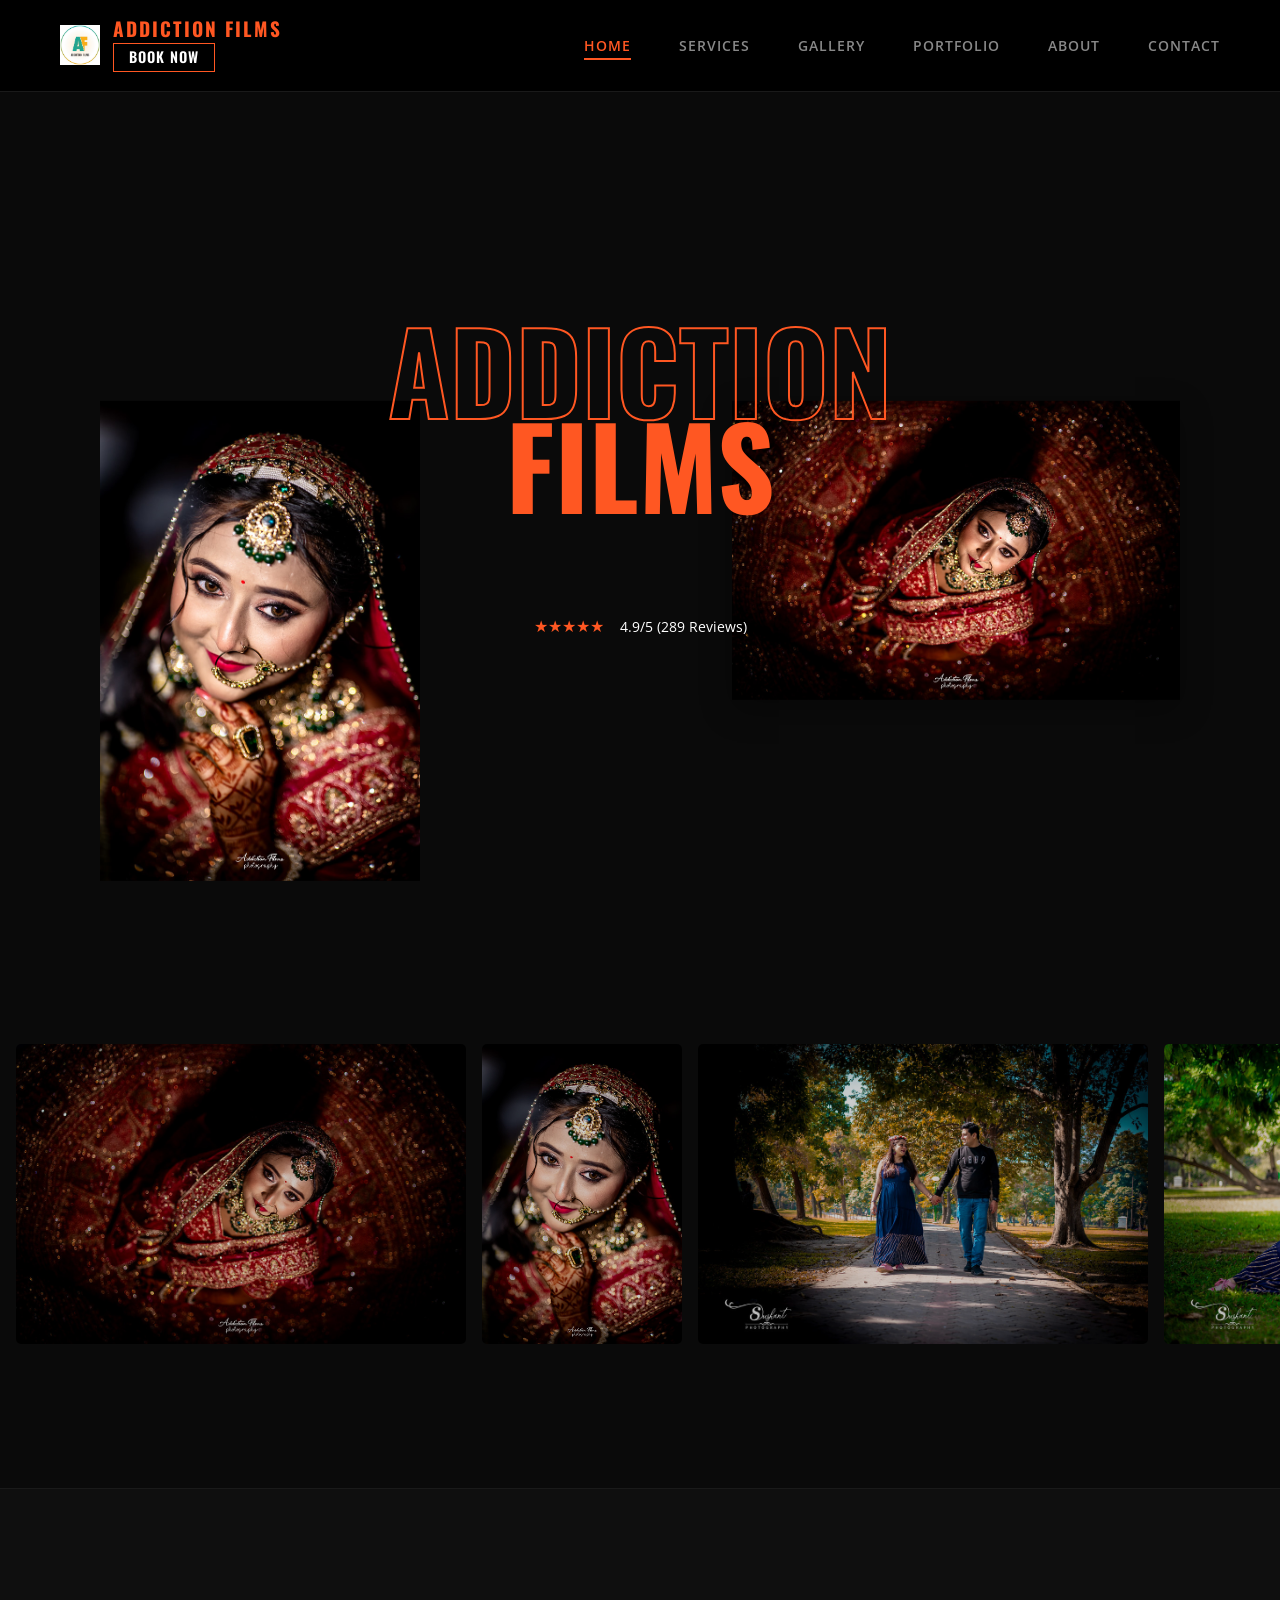
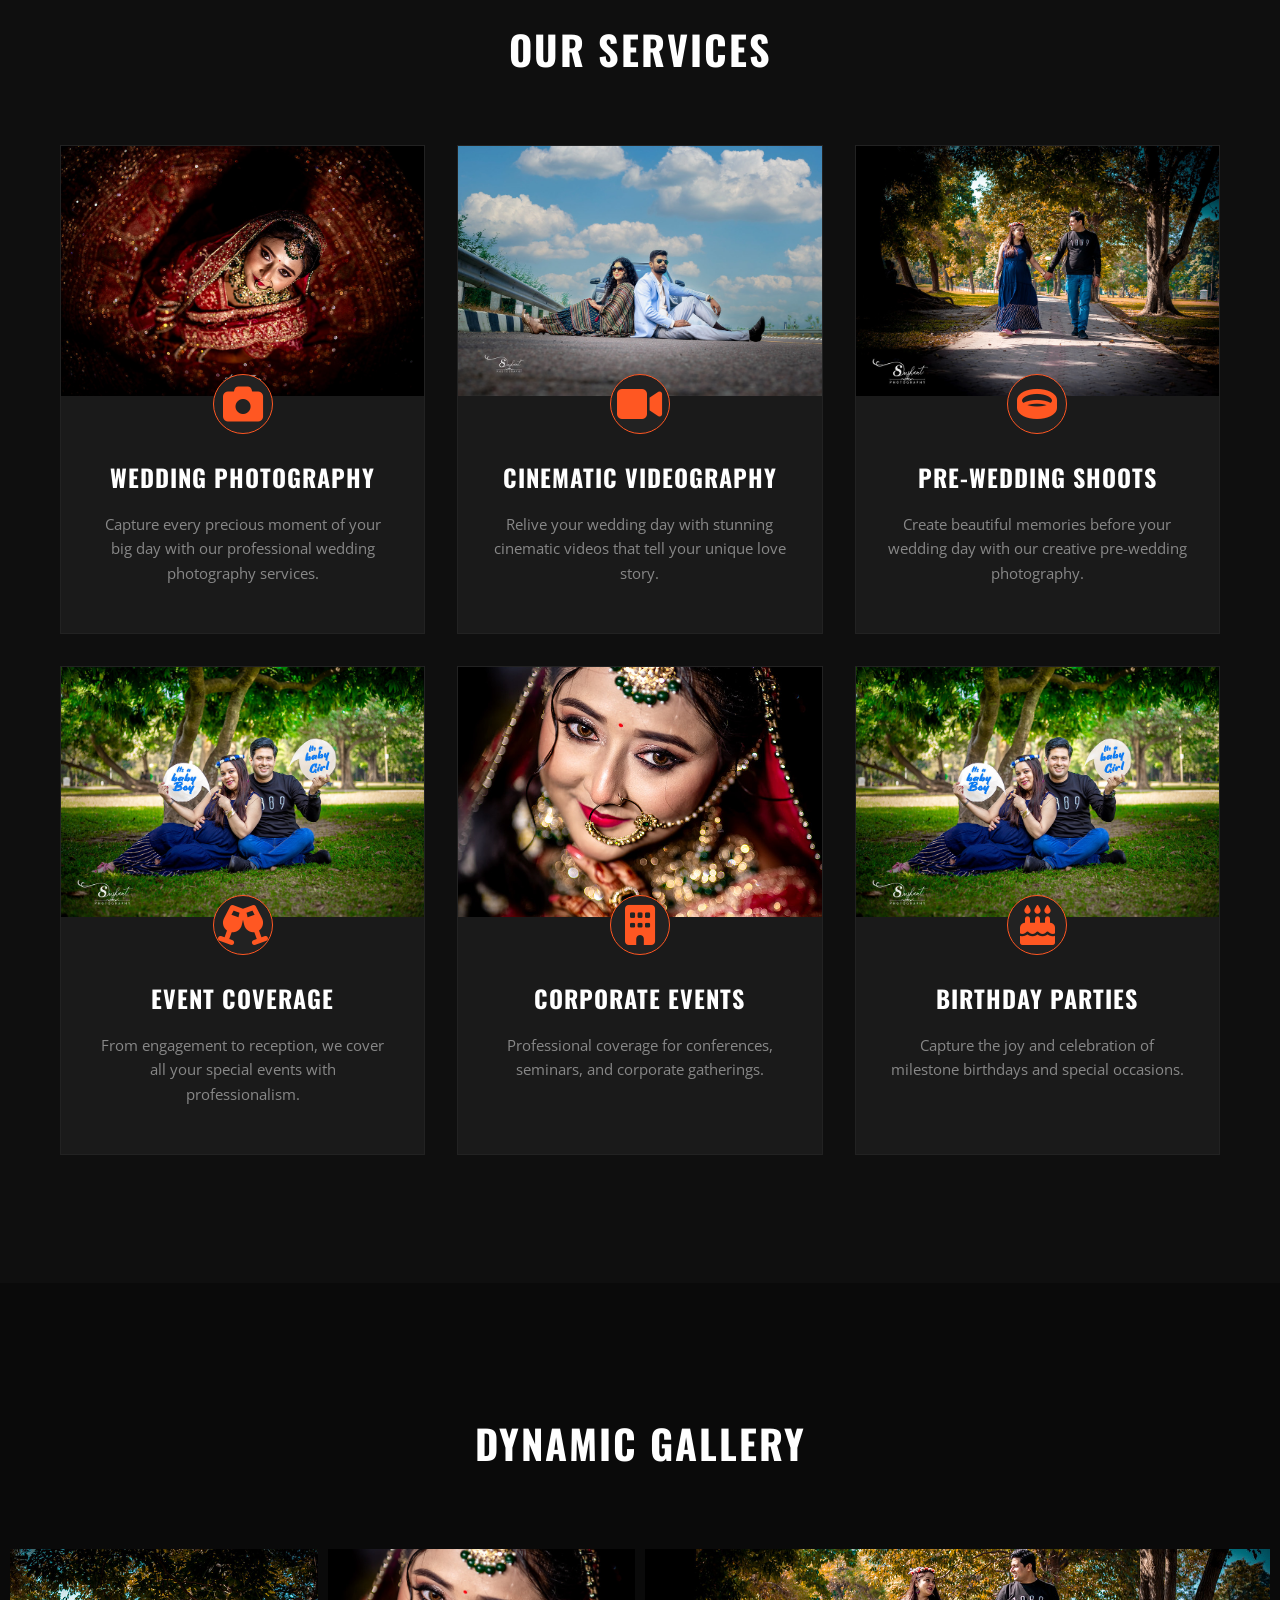
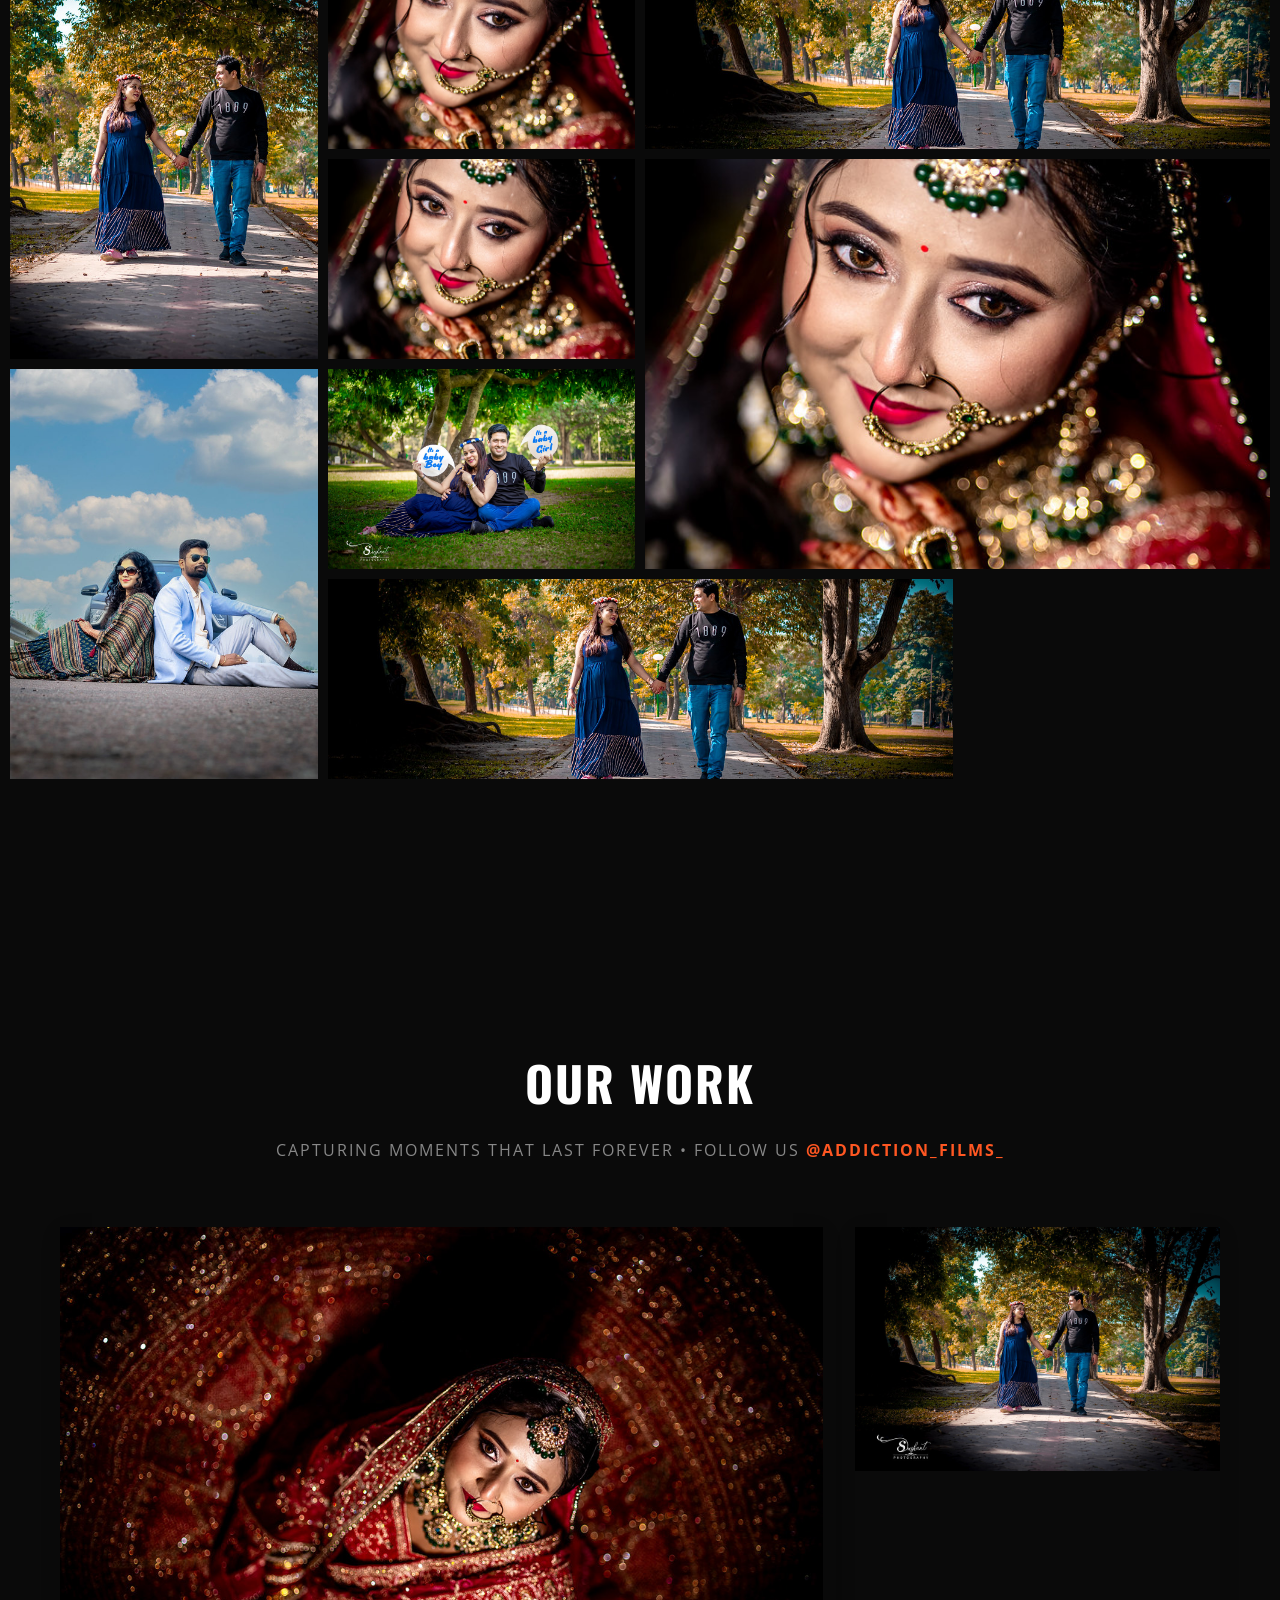
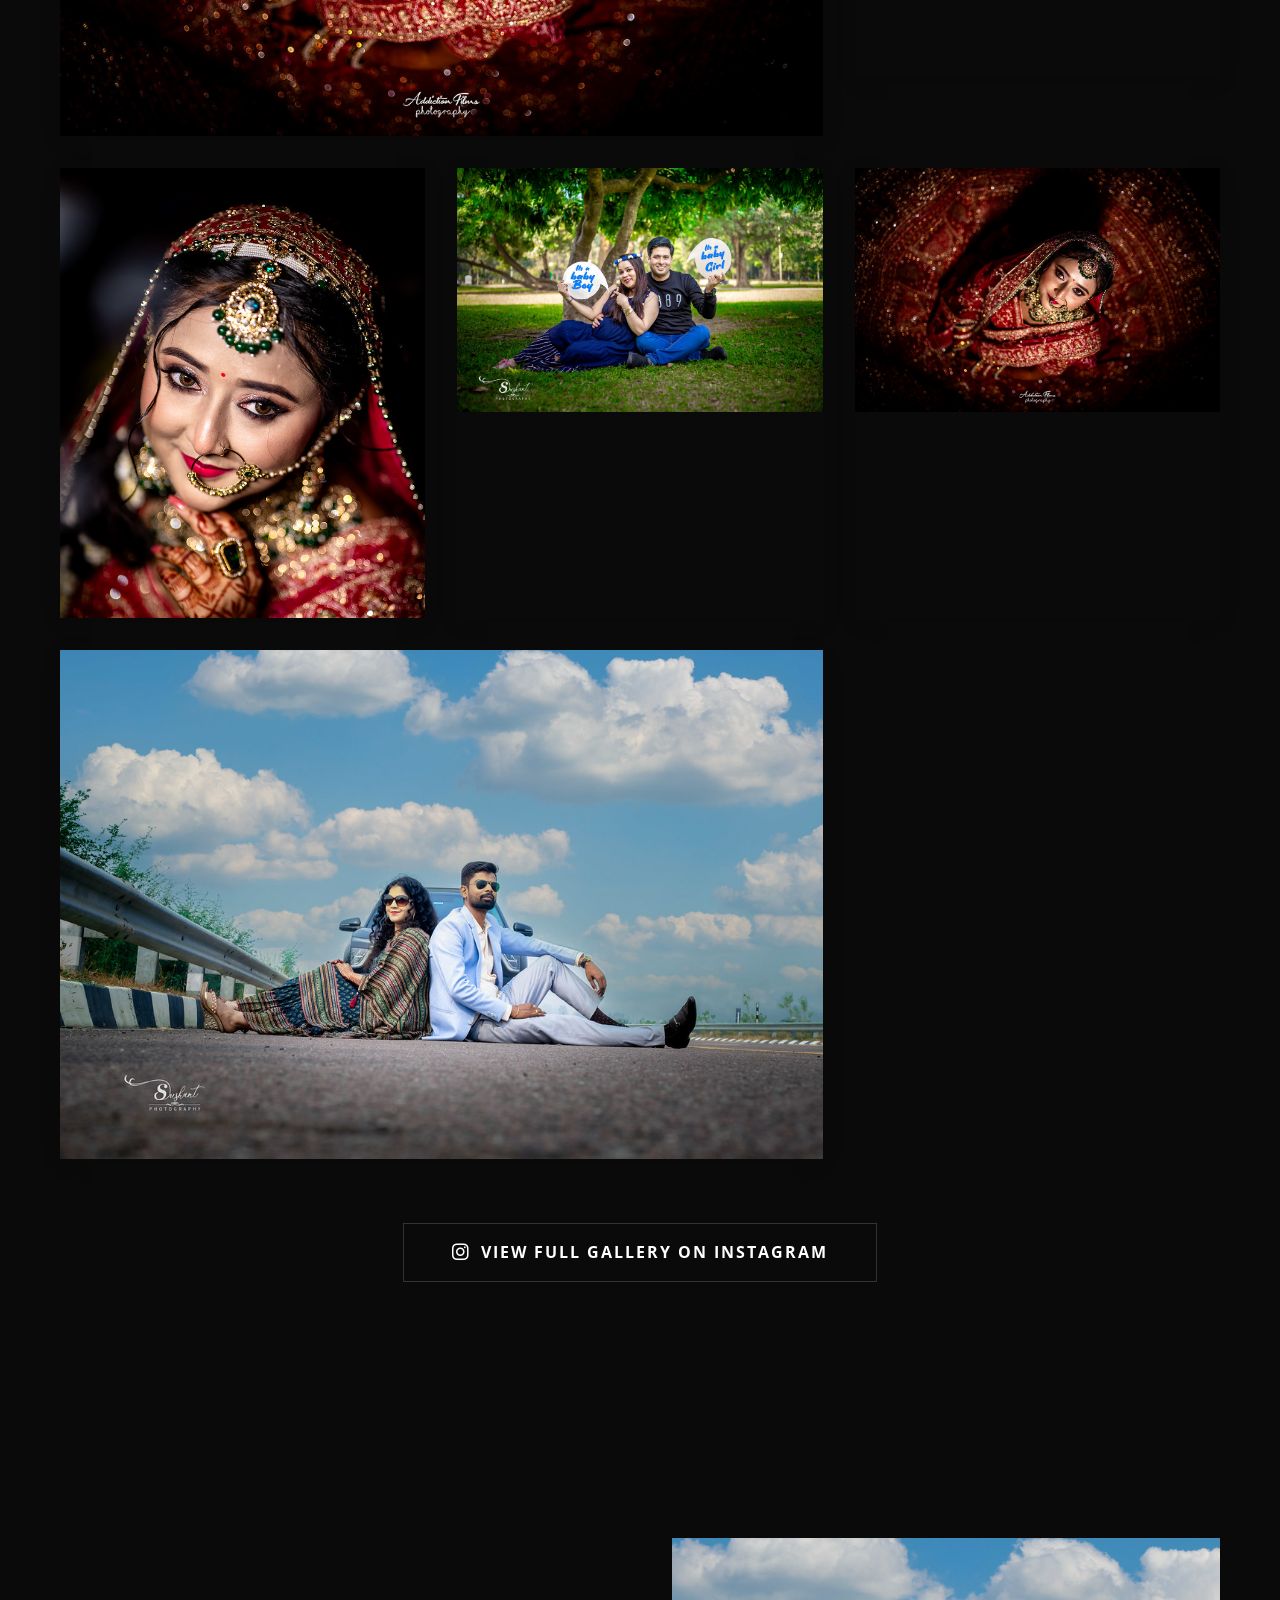
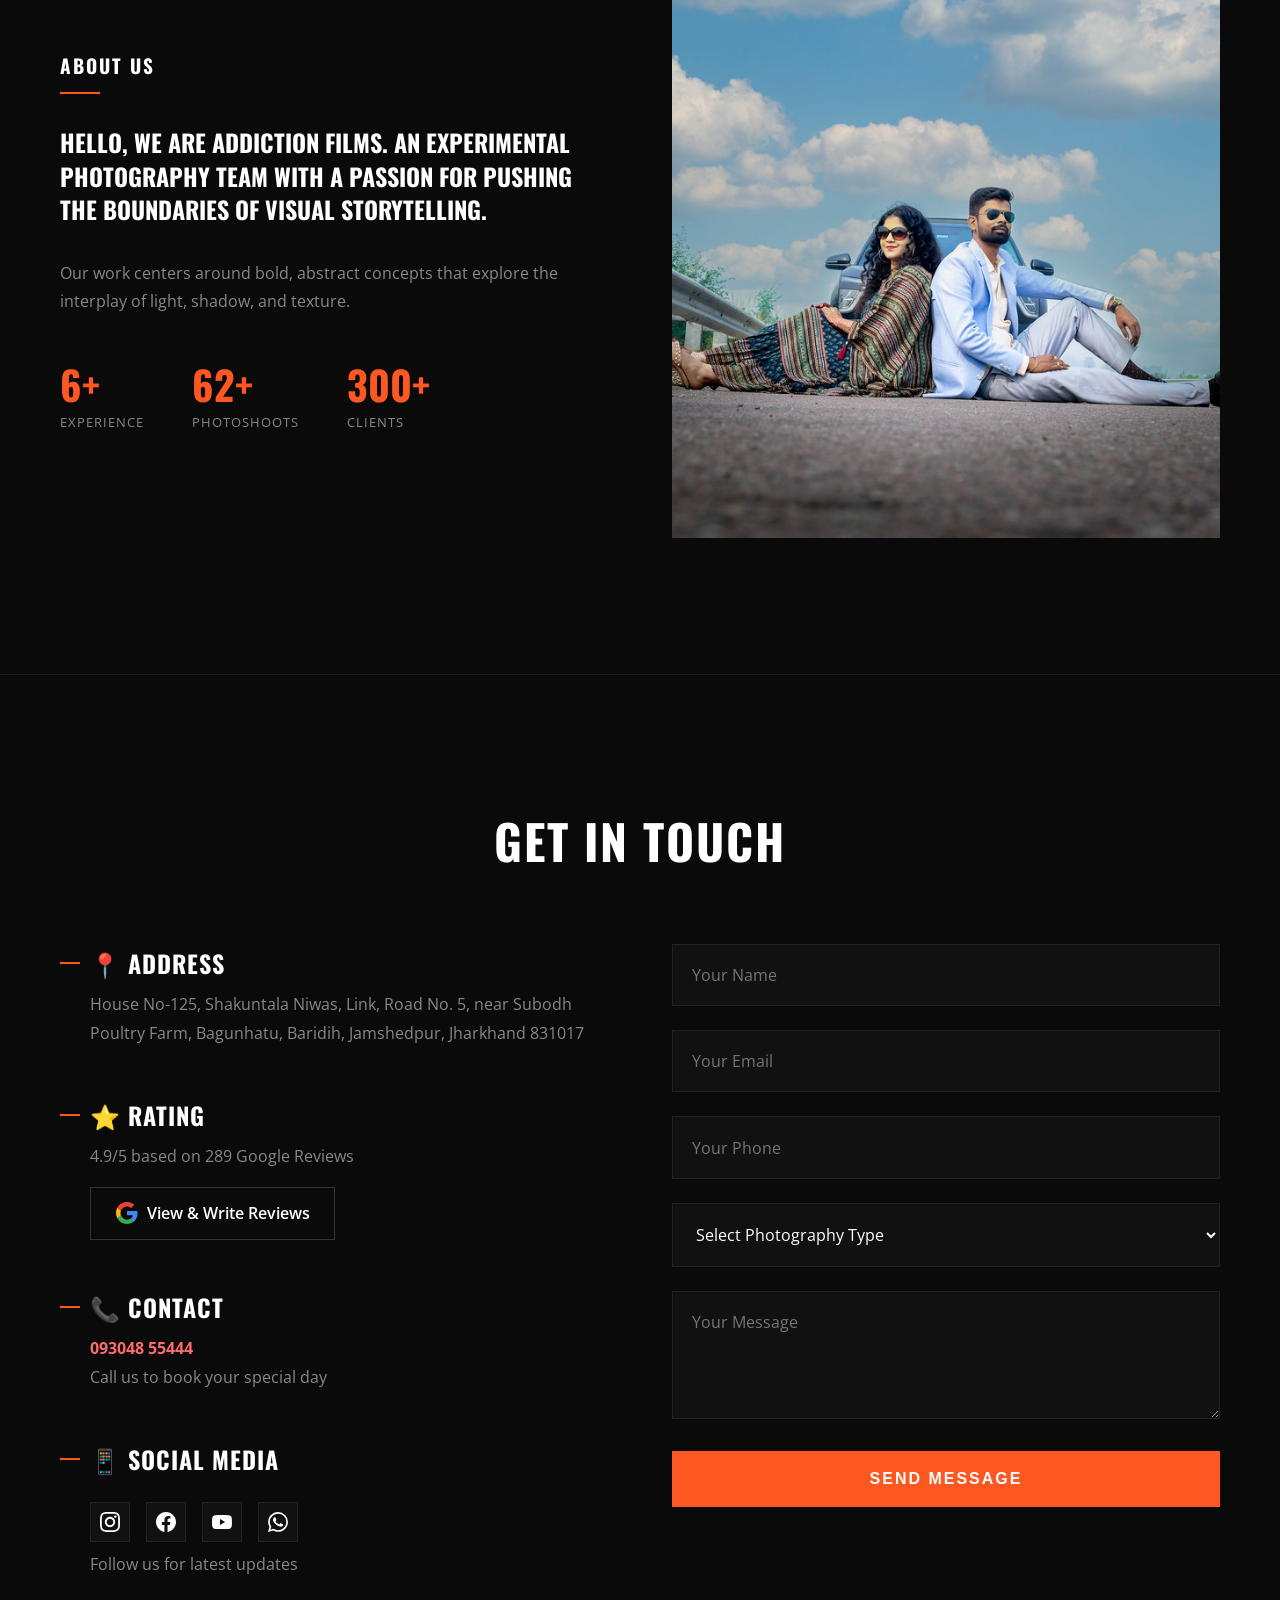
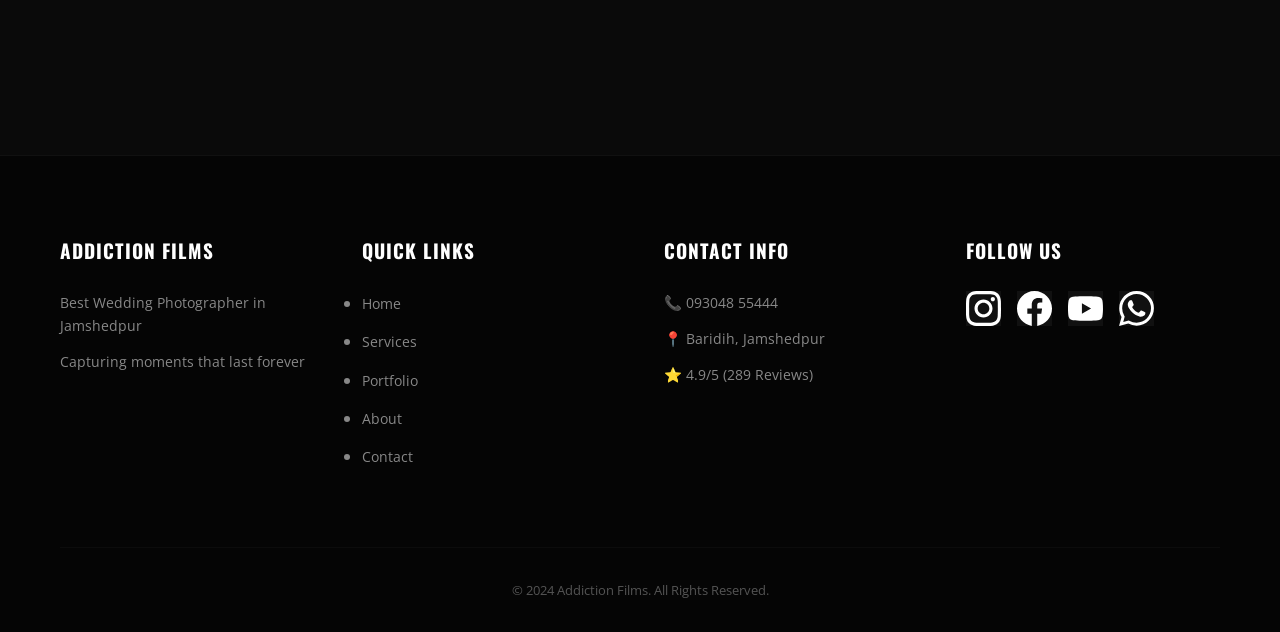
==== commit 4415db2c: "Admin added new dynamic gallery image via Dashboard" ====
--- a/index.html
+++ b/index.html
@@ -190,7 +190,7 @@
             <div class="gallery-item" data-interval="3500">
                 <img src="images/flickr-4.jpg" alt="Gallery Image 4" class="gallery-img slide active">
                 <img src="images/flickr-2.jpg" alt="Gallery Image 4b" class="gallery-img slide">
-            </div>
+            <img src="images/gallery/1785851508439_wedding-photographer-Jamshedpur_Addiction_Films-03631.jpg" alt="New Admin Upload" class="gallery-img slide"></div>
             <div class="gallery-item big" data-interval="6000">
                 <img src="images/flickr-2.jpg" alt="Gallery Image 5" class="gallery-img slide active">
                 <img src="images/flickr-5.jpg" alt="Gallery Image 5b" class="gallery-img slide">
